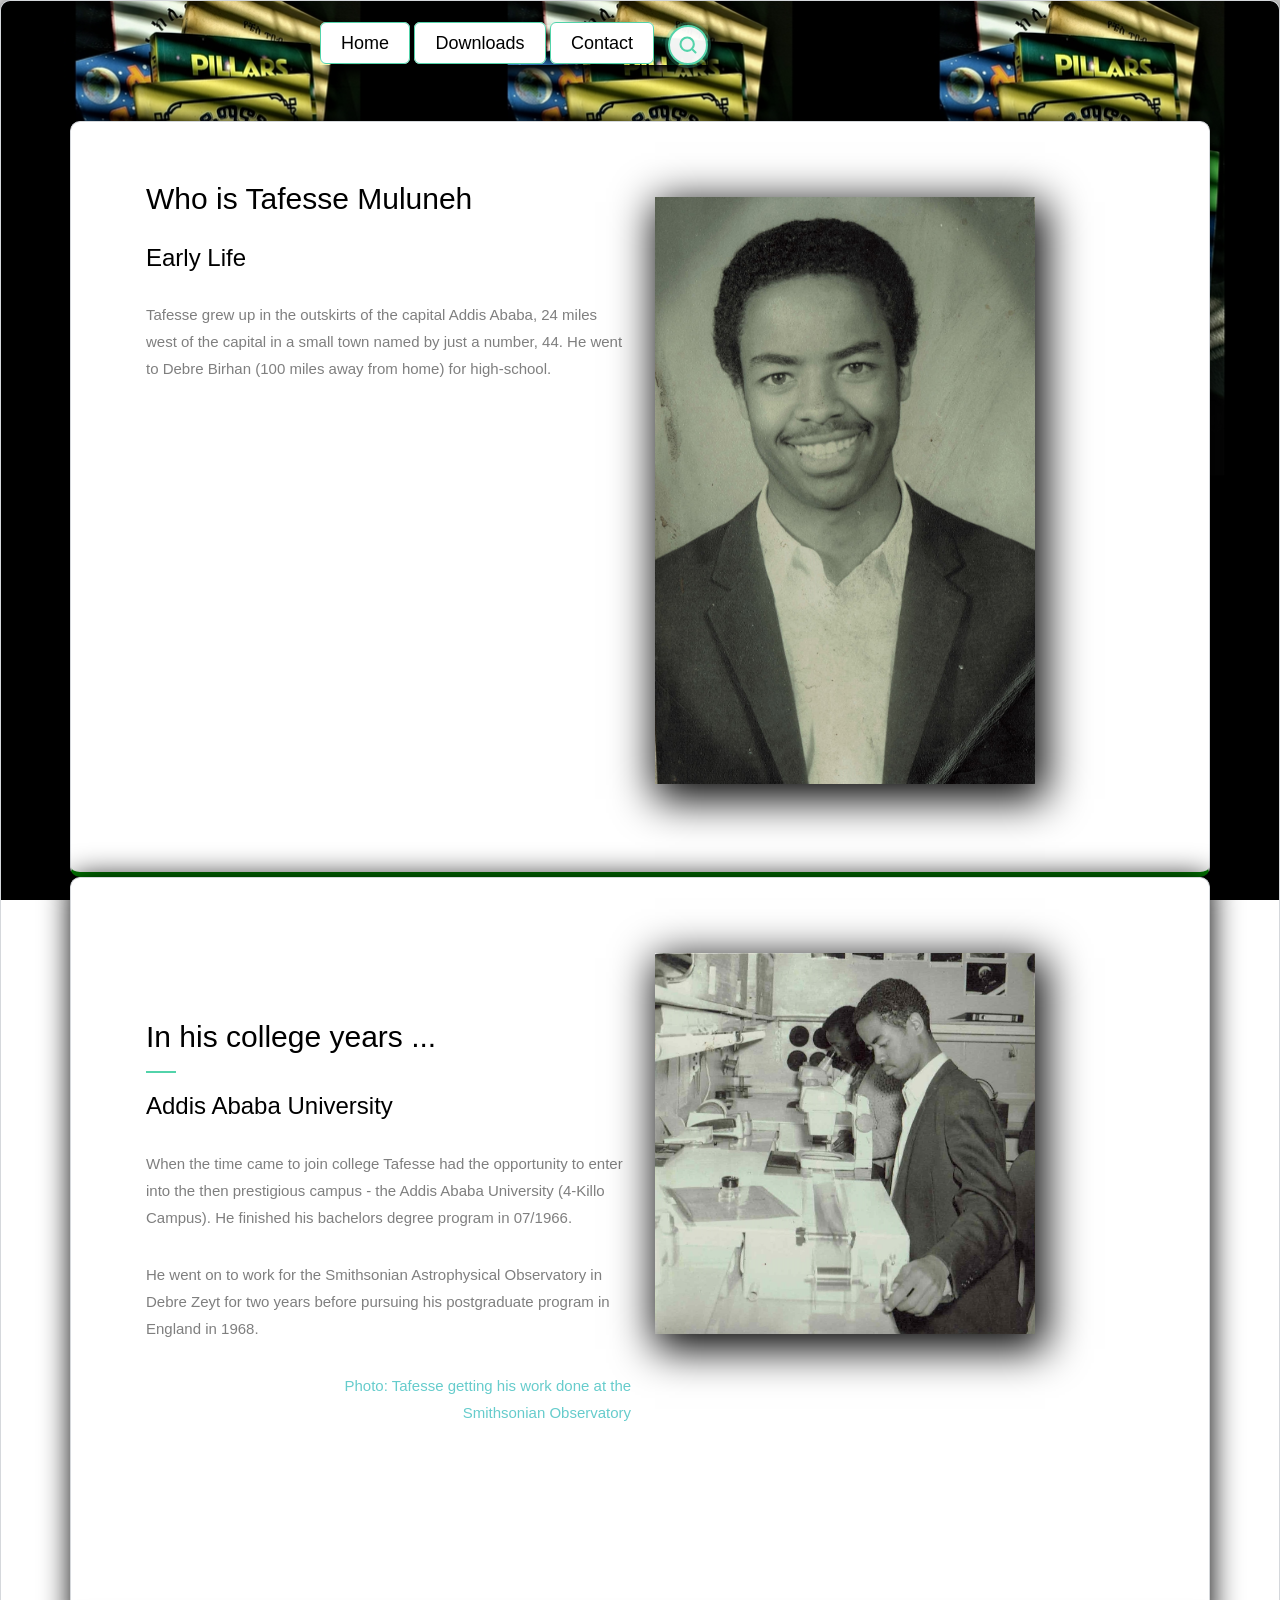
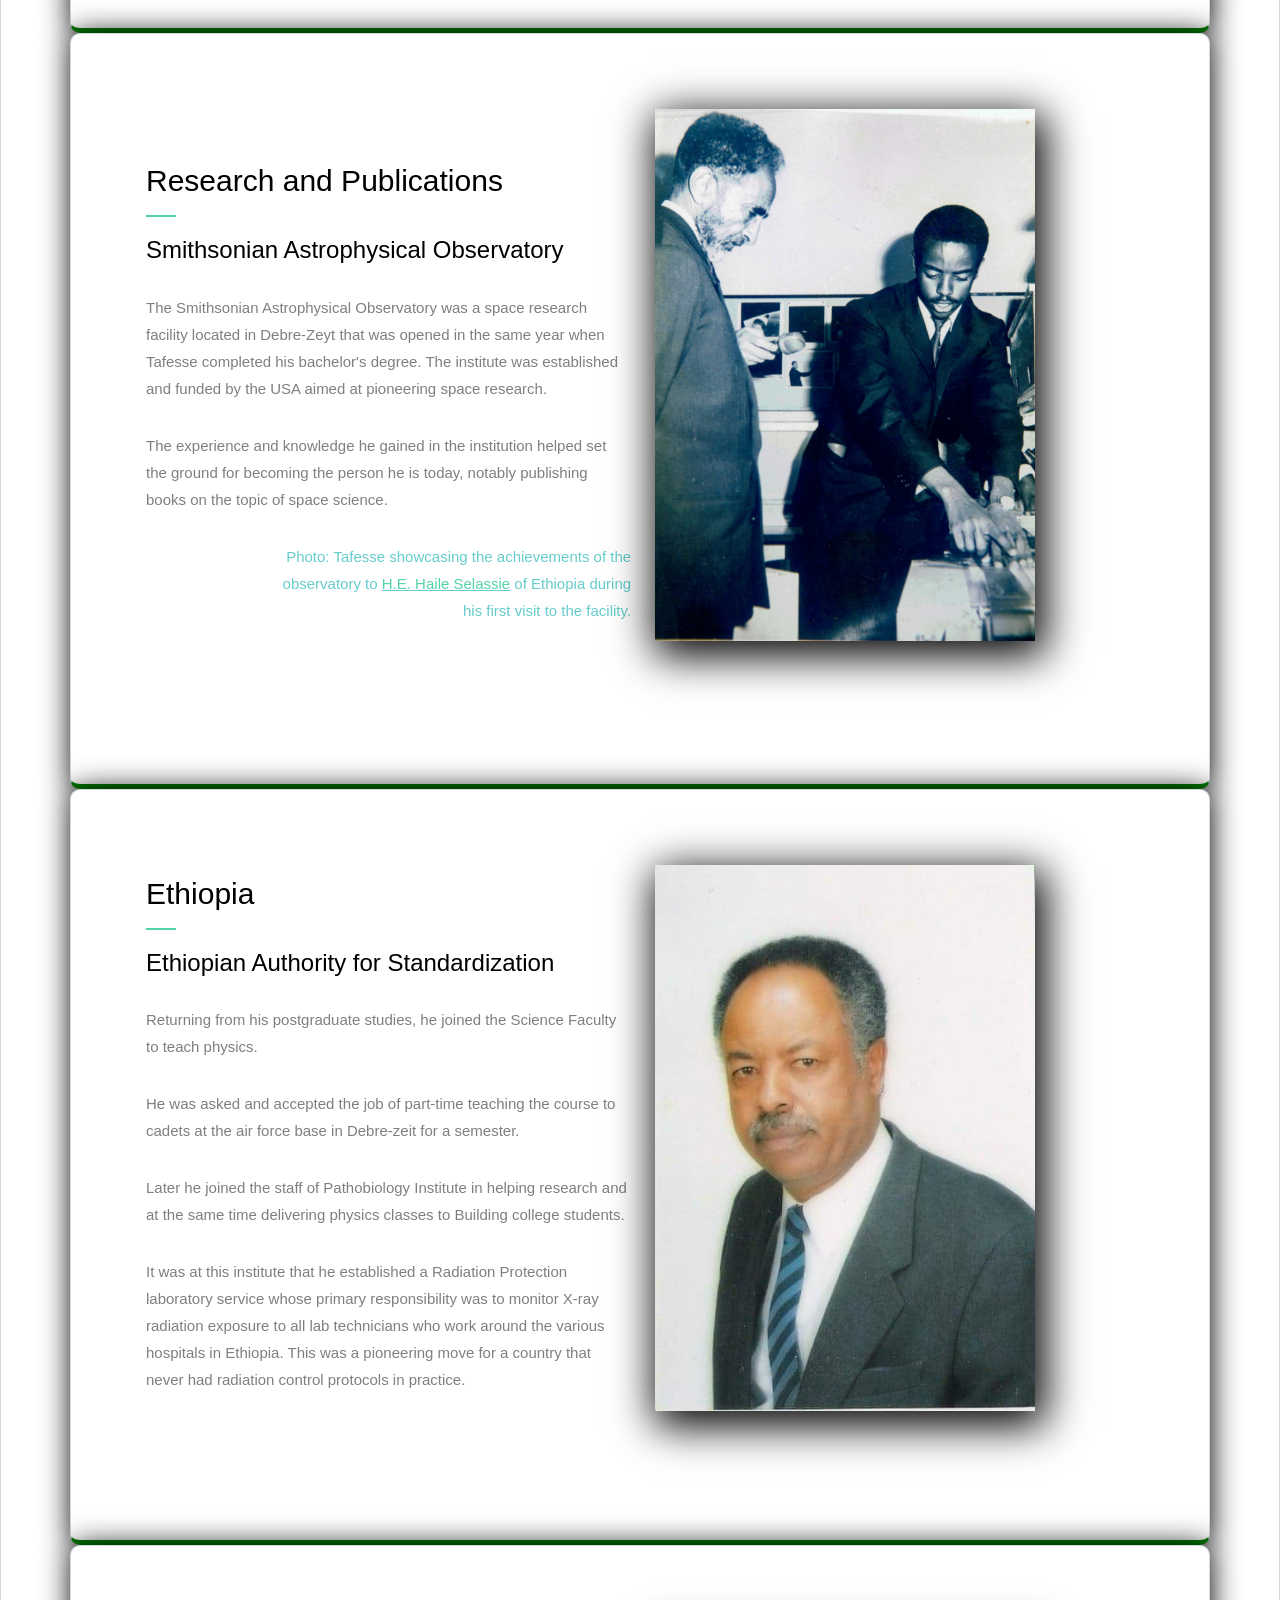
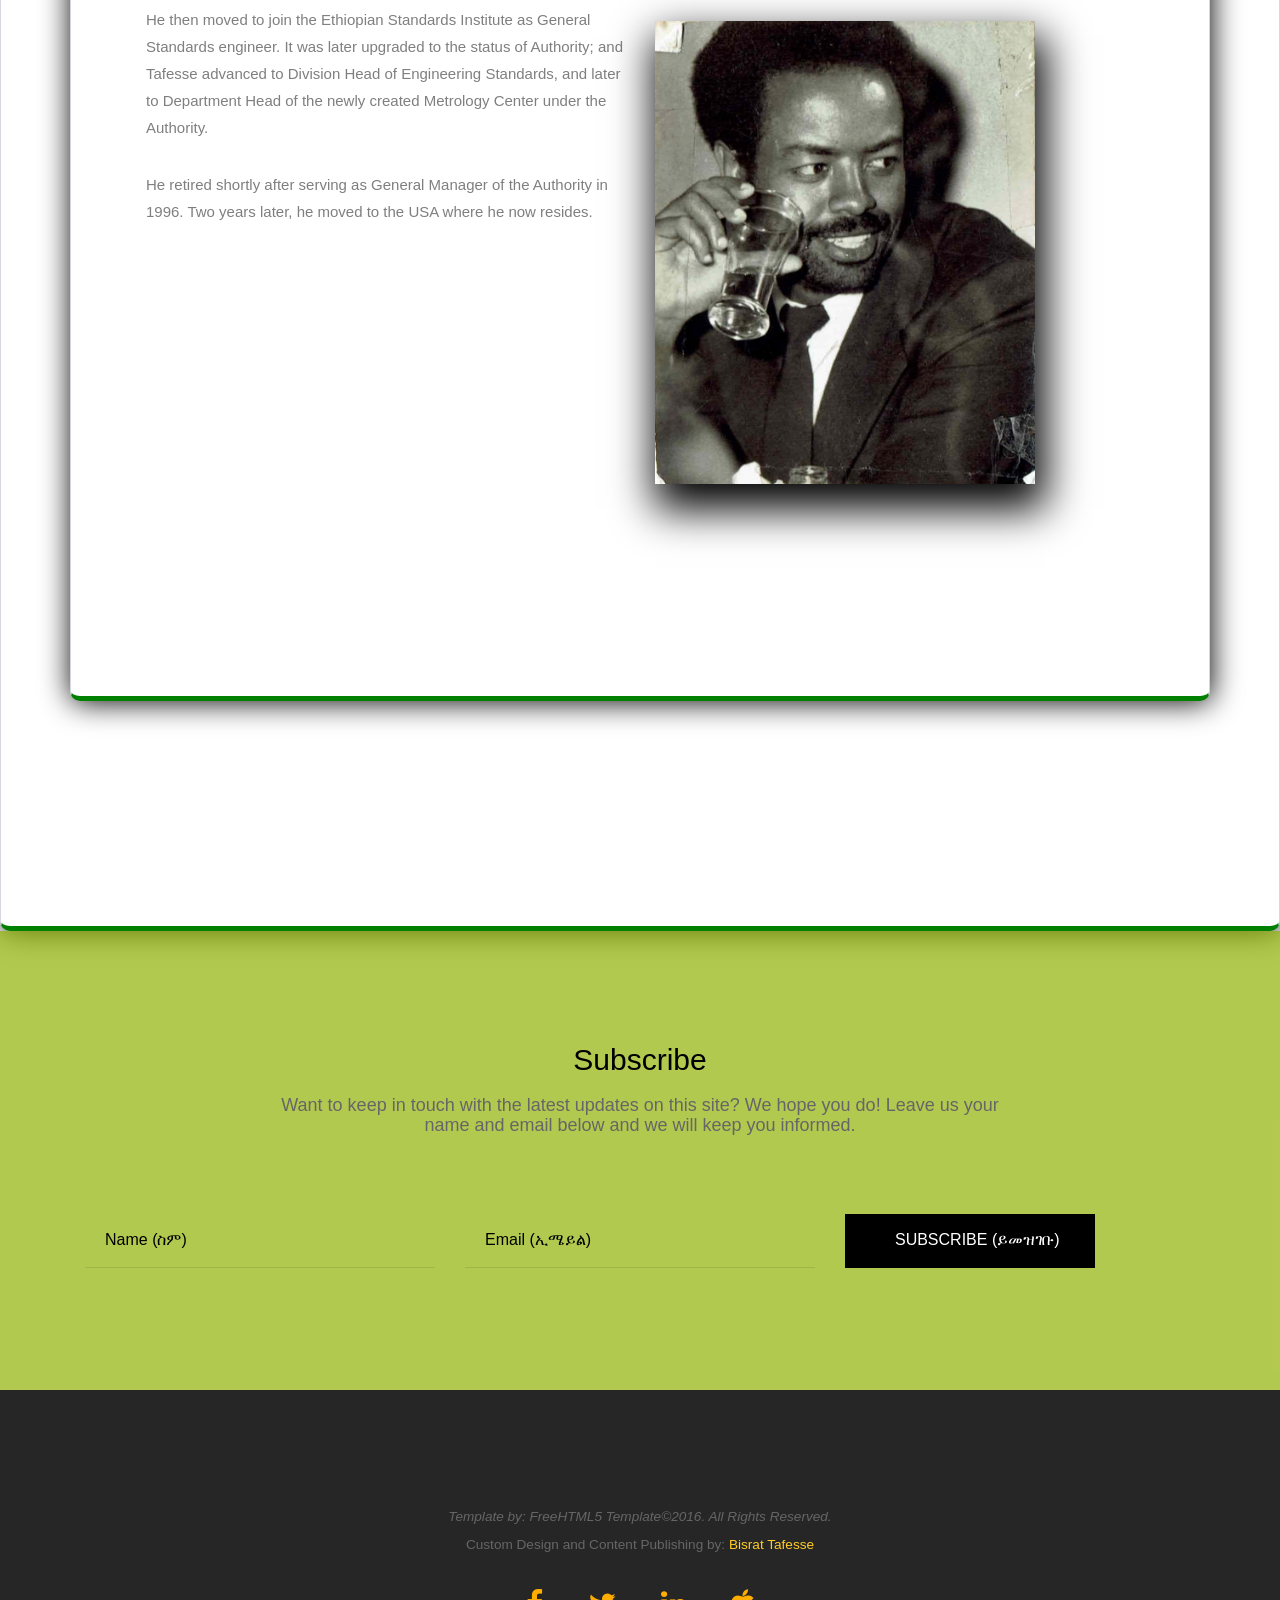
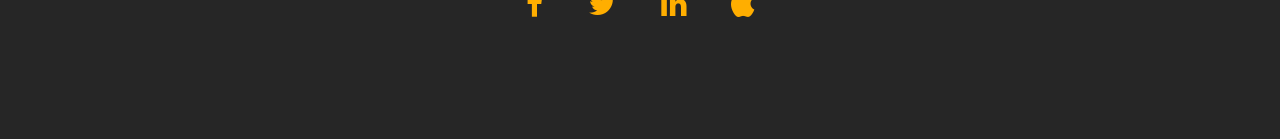
==== show/biography.html @ 041d5f34 "Add RAG advanced search infrastructure (Lambda + frontend) lambda/lambda_function.py: AWS Lambda han" ====
<!DOCTYPE html>
<html lang="en">

<head>
  <meta http-equiv="content-type" content="text/html; charset=utf-8">
  <meta http-equiv="X-UA-Compatible" content="IE=edge">
  <title>Biography: Tafesse Books</title>
  <meta name="viewport" content="width=device-width, initial-scale=1">
  <meta name="description" content="Biography of Tafesse Muluneh — Ethiopian author, astrophysicist, and educator whose books span science, religion, technology, and sports.">
  <meta name="keywords" content="Tafesse Muluneh, Ethiopian author, biography, astrophysics, Addis Ababa University, Smithsonian Observatory">
  <meta name="author" content="Bisrat Tafesse">
  <!-- Global site tag (gtag.js) - Google Analytics -->
  <script async="" src="https://www.googletagmanager.com/gtag/js?id=G-N1CTBQSC57"></script>
  <script>
    window.dataLayer = window.dataLayer || [];
    function gtag() { dataLayer.push(arguments); }
    gtag('js', new Date());

    gtag('config', 'G-N1CTBQSC57');
  </script>
  <!-- END Google Global site Analytics -->
  <link rel="shortcut icon" href="favicon.ico">
  <link href="https://fonts.googleapis.com/css?family=Bungee+Shade" rel="stylesheet">
  <!-- Animate.css -->
  <link rel="stylesheet" href="css/animate.css">
  <!-- Icomoon Icon Fonts-->
  <link rel="stylesheet" href="css/icomoon.css">
  <!-- Bootstrap  -->
  <link rel="stylesheet" href="css/bootstrap.css">
  <!-- Theme style  -->
  <link rel="stylesheet" href="css/style.css">
  <!-- Owl Carousel  -->
  <link rel="stylesheet" href="css/owl.carousel.min.css">
  <link rel="stylesheet" href="css/owl.theme.default.min.css">
  <script src="js/modernizr-2.6.2.min.js"></script>
  <script src="js/jquery.subscribe.js"></script>

</head>

<body>
  <div class="divMenu">
    <a href="index.html" class="btn-biography btn-primary btn-lg btn-hardbound" style="color: black;">Home</a>
    <a href="downloads.html" class="btn-biography btn-primary btn-lg btn-hardbound" style="color: black;">Downloads</a>
    <a href="contact.html" class="btn-biography btn-primary btn-lg btn-hardbound" style="color: black;">Contact</a>
    <button id="search-btn" title="Search books" aria-label="Search books"><svg xmlns="http://www.w3.org/2000/svg" viewBox="0 0 24 24"><circle cx="11" cy="11" r="8"/><line x1="21" y1="21" x2="16.65" y2="16.65"/></svg></button>
  </div>
  
  <div id="top"></div>
  <a href="#top"><img id="goToTop" src="images/Scroll_To_Top.png"/></a>

  <div id="main">
    <div class="bookSectionDiv"
      style="background-image: url(&quot;images/Taf_Books_Sun_Shine.jpg&quot;); background-attachment: fixed; background-repeat: repeat-x">

      <div class="container" style="margin-top: 8em; margin-bottom: 15em;">
        <div class="bookSectionDiv">
          <div class="row fh5co-feature fh5co-reverse" style="width: 100%;">
            <div class="col-md-6">
              <div class="fh5co-copy" style="width: 90%; margin-left: 5em;">
                <h2 style="text-align: left;">Who is Tafesse
                  Muluneh</h2>
                <h3 style="text-align: left;">Early Life</h3>
                <div style="text-align: left;"> Tafesse grew up in the
                  outskirts of the capital Addis Ababa, 24 miles west of the
                  capital in a small town named by just a number, 44. He went
                  to Debre Birhan (100 miles away from home) for high-school.</div>
              </div>
            </div>
            <div class="col-md-6">
              <div class="fh5co-img" style="text-align: center; padding: 1em;">
                <figure class="fh5co-figure animate-box">
                  <img class="img-2" src="images/Tafesse_Muluneh_Picture_01.jpg" alt="Tafesse Muluneh Profile Picture" style="box-shadow: 5px 10px 40px 5px black;">
                </figure>
              </div>
            </div>
          </div>
        </div>
        <div class="bookSectionDiv">
          <div class="row fh5co-feature fh5co-reverse" style="width: 100%;">
            <div class="col-md-6">
              <div class="fh5co-copy" style="width: 90%; margin-left: 5em;">
                <div class="fh5co-copy-inner">
                  <h2 style="text-align: left;">In his college years ...</h2>
                  <h3 style="text-align: left;">Addis Ababa
                    University</h3>
                  <p style="text-align: left;">When the
                    time came to join college Tafesse had the opportunity to
                    enter into the then prestigious campus - the Addis Ababa
                    University (4-Killo Campus). He finished his bachelors
                    degree program in 07/1966. </p>
                  <p style="text-align: left;">He went on
                    to work for the Smithsonian Astrophysical Observatory in
                    Debre Zeyt for two years before pursuing his
                    postgraduate program in England in 1968.</p>
                  <p style="text-align: right; width: 75%; float: right;">
                    <span style="color: #66cccc;">Photo: Tafesse getting his work done at the Smithsonian Observatory
                    </span>
                  </p>
                </div>
              </div>
            </div>
            <div class="col-md-6">
              <div class="fh5co-img" style="text-align: center; padding: 1em;">
                <figure class="fh5co-figure animate-box">
                  <img class="img-2" src="images/Tafesse_Muluneh_Picture_03.jpg" alt="Tafesse Muluneh Profile Picture" style="box-shadow: 5px 10px 40px 5px black;">
                </figure>
              </div>
            </div>
          </div>
        </div>
        <div class="bookSectionDiv">
          <div class="row fh5co-feature fh5co-reverse" style="width: 100%;">
            <div class="col-md-6">
              <div class="fh5co-copy" style="width: 90%; margin-left: 5em;">
                <div class="fh5co-copy-inner">
                  <h2 style="text-align: left;">Research and Publications</h2>
                  <h3 style="text-align: left;">Smithsonian Astrophysical Observatory</h3>
                  <p style="text-align: left;"> The Smithsonian Astrophysical Observatory was a space research
                    facility located in Debre-Zeyt that was opened in the same
                    year when Tafesse completed his bachelor's degree. The
                    institute was established and funded by the USA aimed at
                    pioneering space research.</p>
                  <p style="text-align: left;">The
                    experience and knowledge he gained in the institution
                    helped set the ground for becoming the person he is today,
                    notably publishing books on the topic of space science.</p>
                  <div style="text-align: right; width: 75%; float: right;">
                    <span style="color: #66cccc;">Photo: Tafesse showcasing the achievements of the observatory to
                      <u> <a href="https://en.wikipedia.org/wiki/Haile_Selassie" target="_blank">H.E. Haile
                          Selassie</a></u> of Ethiopia during his first visit to the facility.
                    </span>
                  </div>
                </div>
              </div>
            </div>
            <div class="col-md-6">
              <div class="fh5co-img" style="text-align: center; padding: 1em;">
                <figure class="fh5co-figure animate-box">
                  <img class="img-2" src="images/Tafesse_Muluneh_and_Haile_Selassie_Pic_01.jpg" alt="Tafesse Muluneh Profile Picture" style="box-shadow: 5px 10px 40px 5px black;">
                </figure>
              </div>
            </div>
          </div>
        </div>
        <div class="bookSectionDiv">
          <div class="row fh5co-feature fh5co-reverse" style="width: 100%;">
            <div class="col-md-6">
              <div class="fh5co-copy" style="width: 90%; margin-left: 5em;">
                <div class="fh5co-copy-inner">
                  <h2 style="text-align: left;">Ethiopia</h2>
                  <h3 style="text-align: left;">Ethiopian Authority for Standardization</h3>
                  <p style="text-align: left;">Returning from his postgraduate studies, he joined the Science Faculty to
                    teach physics.</p>
                  <p style="text-align: left;">He was asked and accepted the
                    job of part-time teaching the course to cadets at the air
                    force base in Debre-zeit for a semester.</p>
                  <p style="text-align: left;">Later he joined the staff of
                    Pathobiology Institute in helping research and at the same
                    time delivering physics classes to Building college
                    students. </p>
                  <p style="text-align: left;">It was at this institute that he established a Radiation
                    Protection laboratory service whose primary responsibility
                    was to monitor X-ray radiation exposure to all lab
                    technicians who work around the various hospitals in
                    Ethiopia. This was a pioneering move for a country that
                    never had radiation control protocols in practice.
                  </p>
                </div>
              </div>
            </div>
            <div class="col-md-6">
              <div class="fh5co-img" style="text-align: center; padding: 1em;">
                <figure class="fh5co-figure animate-box"> <img class="img-2" src="images/Tafesse_Muluneh_Profile_Picture_07.jpg"
                    alt="Tafesse Muluneh Profile Picture" style="box-shadow: 5px 10px 40px 5px black;"> </figure>
              </div>
            </div>
          </div>
        </div>
        <div class="bookSectionDiv">
          <div class="row fh5co-feature fh5co-reverse" style="width: 100%;">
            <div class="col-md-6">
              <div class="fh5co-copy" style="width: 90%; margin-left: 5em;">
                <p style="text-align: left;">
                  He then moved to join the Ethiopian Standards Institute as
                  General Standards engineer. It was later upgraded to the
                  status of Authority; and Tafesse advanced to Division Head of
                  Engineering Standards, and later to Department Head of the
                  newly created Metrology Center under the Authority.
                </p>
                <p style="text-align: left;">
                  He retired shortly after serving as General Manager of the
                  Authority in 1996. Two years later, he moved to the USA where he
                  now resides.
                </p>
              </div>
            </div>
            <div class="col-md-6">
              <div class="fh5co-img" style="text-align: center; padding: 1em;">
                <figure class="fh5co-figure animate-box"> <img class="img-2" src="images/Tafesse_Muluneh_Picture_02.jpg"
                    alt="Tafesse Muluneh Profile Picture" style="box-shadow: 5px 20px 40px 5px black;">
                </figure>
              </div>
            </div>
          </div>
        </div>
      </div>
    </div>
    <!-- SUBSCRIBE FORM -->
    <div id="get-subscribe">
      <div class="container">
        <div class="row text-center fh5co-heading">
          <div class="col-md-8 col-md-offset-2">
            <h2>Subscribe</h2>
            <h4 style="color: #666666;">Want to keep in touch with the latest updates on this site?
              We hope you do! Leave us your name and email below and we will
              keep you informed.</h4>
          </div>
        </div>
        <div class="get-subscribe">
          <form class="form-inline" id="subscribe-form">
            <div class="col-md-4 col-sm-4">
              <div class="form-group"> <label for="name" class="sr-only">Name</label>
                <input class="form-control" id="subscriber-name" name="name" placeholder="Name (ስም)" type="text">
              </div>
            </div>
            <div class="col-md-4 col-sm-4">
              <div class="form-group"> <label for="email" class="sr-only">Email</label>
                <input class="form-control" id="subscriber-email" name="email" placeholder="Email (ኢሜይል)" type="email">
              </div>
            </div>
            <div class="col-md-4 col-sm-4">
              <button type="submit" class="btn btn-default btn-block" onClick="submitToSubscriptionAPI(event)"
                style="width: 250px;">Subscribe (ይመዝገቡ)</button>
            </div>
          </form>
        </div>
      </div>
    </div>

    <footer id="footer">
      <div class="container">
        <div class="col-md-12 text-center">
          <p class="copyright"> <small><i>Template by: FreeHTML5
                Template©2016. All Rights Reserved.</i></small><i> </i><em>
              <small>Custom Design and Content Publishing by: <a href="https://www.linkedin.com/in/bisrat"
                  target="_blank">Bisrat Tafesse</a> </small> </em> </p>
          <ul class="fh5co-social">
            <li><a href="#"><i class="icon-facebook"></i></a><br>
            </li>
            <li><a href="https://instagram.com/tafessemuluneh?igshid=vjofdylpskf0"><i class="icon-twitter"></i></a><br>
            </li>
            <li><a href="#"><i class="icon-linkedin"></i></a><br>
            </li>
            <li><a href="#"><i class="icon-apple"></i></a><br>
            </li>
          </ul>
        </div>
      </div>
    </footer>

  </div>
  <!-- jQuery -->
  <script src="js/jquery.min.js"></script>
  <!-- jQuery Easing -->
  <script src="js/jquery.easing.1.3.js"></script>
  <!-- Bootstrap -->
  <script src="js/bootstrap.min.js"></script>
  <!-- Waypoints -->
  <script src="js/jquery.waypoints.min.js"></script>
  <!-- Carousel -->
  <script src="js/owl.carousel.min.js"></script>
  <!-- MAIN JS -->
  <script src="js/main.js"></script>

  <!-- handle Scroll To Top of Page -->
  <script>
    var pageTop = document.getElementById("goToTop");
    window.onscroll = function showHideScrollButtonFunction() {
      if (document.documentElement.scrollTop >= 400 || window.scrollTop >= 400)
        pageTop.style.display = "block";
      else
        pageTop.style.display = "none";
    }
  </script>

  <!-- Search modal -->
  <div id="search-modal" role="dialog" aria-modal="true" aria-label="Search books">
    <div class="search-card">
      <div class="search-header">
        <span>Search Books</span>
        <button id="search-close" aria-label="Close">&times;</button>
      </div>
      <input type="text" id="search-input" placeholder="e.g. chess, religion, nuclear, space ..." autocomplete="off">
      <div id="search-results"></div>
      <div class="adv-divider">
        <button id="adv-toggle-btn">&#9889; Advanced Search (AI-powered)</button>
      </div>
      <div id="adv-search-section">
        <p class="adv-hint">Ask a question in natural language — Claude will search the book content and answer.</p>
        <div class="adv-input-row">
          <input type="text" id="adv-input" placeholder="e.g. What does Tafesse say about nuclear energy?">
          <button id="adv-submit-btn">Ask</button>
        </div>
        <div id="adv-result"></div>
      </div>
    </div>
  </div>
  <script src="js/search-data.js"></script>
  <script src="js/search.js"></script>
  <script src="js/advanced-search.js"></script>
</body>

</html>
---- show/css/icomoon.css ----
@font-face {
    font-family: 'icomoon';
    src:    url('fonts/icomoon.eot?195opb');
    src:    url('fonts/icomoon.eot?195opb#iefix') format('embedded-opentype'),
        url('fonts/icomoon.ttf?195opb') format('truetype'),
        url('fonts/icomoon.woff?195opb') format('woff'),
        url('fonts/icomoon.svg?195opb#icomoon') format('svg');
    font-weight: normal;
    font-style: normal;
}

[class^="icon-"], [class*=" icon-"] {
    /* use !important to prevent issues with browser extensions that change fonts */
    font-family: 'icomoon' !important;
    speak: none;
    font-style: normal;
    font-weight: normal;
    font-variant: normal;
    text-transform: none;
    line-height: 1;

    /* Better Font Rendering =========== */
    -webkit-font-smoothing: antialiased;
    -moz-osx-font-smoothing: grayscale;
}

.icon-glass:before {
    content: "\f000";
}
.icon-music:before {
    content: "\f001";
}
.icon-search:before {
    content: "\f002";
}
.icon-envelope-o:before {
    content: "\f003";
}
.icon-heart:before {
    content: "\f004";
}
.icon-star:before {
    content: "\f005";
}
.icon-star-o:before {
    content: "\f006";
}
.icon-user:before {
    content: "\f007";
}
.icon-film:before {
    content: "\f008";
}
.icon-th-large:before {
    content: "\f009";
}
.icon-th:before {
    content: "\f00a";
}
.icon-th-list:before {
    content: "\f00b";
}
.icon-check:before {
    content: "\f00c";
}
.icon-close:before {
    content: "\f00d";
}
.icon-remove:before {
    content: "\f00d";
}
.icon-times:before {
    content: "\f00d";
}
.icon-search-plus:before {
    content: "\f00e";
}
.icon-search-minus:before {
    content: "\f010";
}
.icon-power-off:before {
    content: "\f011";
}
.icon-signal:before {
    content: "\f012";
}
.icon-cog:before {
    content: "\f013";
}
.icon-gear:before {
    content: "\f013";
}
.icon-trash-o:before {
    content: "\f014";
}
.icon-home:before {
    content: "\f015";
}
.icon-file-o:before {
    content: "\f016";
}
.icon-clock-o:before {
    content: "\f017";
}
.icon-road:before {
    content: "\f018";
}
.icon-download:before {
    content: "\f019";
}
.icon-arrow-circle-o-down:before {
    content: "\f01a";
}
.icon-arrow-circle-o-up:before {
    content: "\f01b";
}
.icon-inbox:before {
    content: "\f01c";
}
.icon-play-circle-o:before {
    content: "\f01d";
}
.icon-repeat:before {
    content: "\f01e";
}
.icon-rotate-right:before {
    content: "\f01e";
}
.icon-refresh:before {
    content: "\f021";
}
.icon-list-alt:before {
    content: "\f022";
}
.icon-lock:before {
    content: "\f023";
}
.icon-flag:before {
    content: "\f024";
}
.icon-headphones:before {
    content: "\f025";
}
.icon-volume-off:before {
    content: "\f026";
}
.icon-volume-down:before {
    content: "\f027";
}
.icon-volume-up:before {
    content: "\f028";
}
.icon-qrcode:before {
    content: "\f029";
}
.icon-barcode:before {
    content: "\f02a";
}
.icon-tag:before {
    content: "\f02b";
}
.icon-tags:before {
    content: "\f02c";
}
.icon-book:before {
    content: "\f02d";
}
.icon-bookmark:before {
    content: "\f02e";
}
.icon-print:before {
    content: "\f02f";
}
.icon-camera:before {
    content: "\f030";
}
.icon-font:before {
    content: "\f031";
}
.icon-bold:before {
    content: "\f032";
}
.icon-italic:before {
    content: "\f033";
}
.icon-text-height:before {
    content: "\f034";
}
.icon-text-width:before {
    content: "\f035";
}
.icon-align-left:before {
    content: "\f036";
}
.icon-align-center:before {
    content: "\f037";
}
.icon-align-right:before {
    content: "\f038";
}
.icon-align-justify:before {
    content: "\f039";
}
.icon-list:before {
    content: "\f03a";
}
.icon-dedent:before {
    content: "\f03b";
}
.icon-outdent:before {
    content: "\f03b";
}
.icon-indent:before {
    content: "\f03c";
}
.icon-video-camera:before {
    content: "\f03d";
}
.icon-image:before {
    content: "\f03e";
}
.icon-photo:before {
    content: "\f03e";
}
.icon-picture-o:before {
    content: "\f03e";
}
.icon-pencil:before {
    content: "\f040";
}
.icon-map-marker:before {
    content: "\f041";
}
.icon-adjust:before {
    content: "\f042";
}
.icon-tint:before {
    content: "\f043";
}
.icon-edit:before {
    content: "\f044";
}
.icon-pencil-square-o:before {
    content: "\f044";
}
.icon-share-square-o:before {
    content: "\f045";
}
.icon-check-square-o:before {
    content: "\f046";
}
.icon-arrows:before {
    content: "\f047";
}
.icon-step-backward:before {
    content: "\f048";
}
.icon-fast-backward:before {
    content: "\f049";
}
.icon-backward:before {
    content: "\f04a";
}
.icon-play:before {
    content: "\f04b";
}
.icon-pause:before {
    content: "\f04c";
}
.icon-stop:before {
    content: "\f04d";
}
.icon-forward:before {
    content: "\f04e";
}
.icon-fast-forward:before {
    content: "\f050";
}
.icon-step-forward:before {
    content: "\f051";
}
.icon-eject:before {
    content: "\f052";
}
.icon-chevron-left:before {
    content: "\f053";
}
.icon-chevron-right:before {
    content: "\f054";
}
.icon-plus-circle:before {
    content: "\f055";
}
.icon-minus-circle:before {
    content: "\f056";
}
.icon-times-circle:before {
    content: "\f057";
}
.icon-check-circle:before {
    content: "\f058";
}
.icon-question-circle:before {
    content: "\f059";
}
.icon-info-circle:before {
    content: "\f05a";
}
.icon-crosshairs:before {
    content: "\f05b";
}
.icon-times-circle-o:before {
    content: "\f05c";
}
.icon-check-circle-o:before {
    content: "\f05d";
}
.icon-ban:before {
    content: "\f05e";
}
.icon-arrow-left:before {
    content: "\f060";
}
.icon-arrow-right:before {
    content: "\f061";
}
.icon-arrow-up:before {
    content: "\f062";
}
.icon-arrow-down:before {
    content: "\f063";
}
.icon-mail-forward:before {
    content: "\f064";
}
.icon-share:before {
    content: "\f064";
}
.icon-expand:before {
    content: "\f065";
}
.icon-compress:before {
    content: "\f066";
}
.icon-plus:before {
    content: "\f067";
}
.icon-minus:before {
    content: "\f068";
}
.icon-asterisk:before {
    content: "\f069";
}
.icon-exclamation-circle:before {
    content: "\f06a";
}
.icon-gift:before {
    content: "\f06b";
}
.icon-leaf:before {
    content: "\f06c";
}
.icon-fire:before {
    content: "\f06d";
}
.icon-eye:before {
    content: "\f06e";
}
.icon-eye-slash:before {
    content: "\f070";
}
.icon-exclamation-triangle:before {
    content: "\f071";
}
.icon-warning:before {
    content: "\f071";
}
.icon-plane:before {
    content: "\f072";
}
.icon-calendar:before {
    content: "\f073";
}
.icon-random:before {
    content: "\f074";
}
.icon-comment:before {
    content: "\f075";
}
.icon-magnet:before {
    content: "\f076";
}
.icon-chevron-up:before {
    content: "\f077";
}
.icon-chevron-down:before {
    content: "\f078";
}
.icon-retweet:before {
    content: "\f079";
}
.icon-shopping-cart:before {
    content: "\f07a";
}
.icon-folder:before {
    content: "\f07b";
}
.icon-folder-open:before {
    content: "\f07c";
}
.icon-arrows-v:before {
    content: "\f07d";
}
.icon-arrows-h:before {
    content: "\f07e";
}
.icon-bar-chart:before {
    content: "\f080";
}
.icon-bar-chart-o:before {
    content: "\f080";
}
.icon-twitter-square:before {
    content: "\f081";
}
.icon-facebook-square:before {
    content: "\f082";
}
.icon-camera-retro:before {
    content: "\f083";
}
.icon-key:before {
    content: "\f084";
}
.icon-cogs:before {
    content: "\f085";
}
.icon-gears:before {
    content: "\f085";
}
.icon-comments:before {
    content: "\f086";
}
.icon-thumbs-o-up:before {
    content: "\f087";
}
.icon-thumbs-o-down:before {
    content: "\f088";
}
.icon-star-half:before {
    content: "\f089";
}
.icon-heart-o:before {
    content: "\f08a";
}
.icon-sign-out:before {
    content: "\f08b";
}
.icon-linkedin-square:before {
    content: "\f08c";
}
.icon-thumb-tack:before {
    content: "\f08d";
}
.icon-external-link:before {
    content: "\f08e";
}
.icon-sign-in:before {
    content: "\f090";
}
.icon-trophy:before {
    content: "\f091";
}
.icon-github-square:before {
    content: "\f092";
}
.icon-upload:before {
    content: "\f093";
}
.icon-lemon-o:before {
    content: "\f094";
}
.icon-phone:before {
    content: "\f095";
}
.icon-square-o:before {
    content: "\f096";
}
.icon-bookmark-o:before {
    content: "\f097";
}
.icon-phone-square:before {
    content: "\f098";
}
.icon-twitter:before {
    content: "\f099";
}
.icon-facebook:before {
    content: "\f09a";
}
.icon-facebook-f:before {
    content: "\f09a";
}
.icon-github:before {
    content: "\f09b";
}
.icon-unlock:before {
    content: "\f09c";
}
.icon-credit-card:before {
    content: "\f09d";
}
.icon-feed:before {
    content: "\f09e";
}
.icon-rss:before {
    content: "\f09e";
}
.icon-hdd-o:before {
    content: "\f0a0";
}
.icon-bullhorn:before {
    content: "\f0a1";
}
.icon-bell-o:before {
    content: "\f0a2";
}
.icon-certificate:before {
    content: "\f0a3";
}
.icon-hand-o-right:before {
    content: "\f0a4";
}
.icon-hand-o-left:before {
    content: "\f0a5";
}
.icon-hand-o-up:before {
    content: "\f0a6";
}
.icon-hand-o-down:before {
    content: "\f0a7";
}
.icon-arrow-circle-left:before {
    content: "\f0a8";
}
.icon-arrow-circle-right:before {
    content: "\f0a9";
}
.icon-arrow-circle-up:before {
    content: "\f0aa";
}
.icon-arrow-circle-down:before {
    content: "\f0ab";
}
.icon-globe:before {
    content: "\f0ac";
}
.icon-wrench:before {
    content: "\f0ad";
}
.icon-tasks:before {
    content: "\f0ae";
}
.icon-filter:before {
    content: "\f0b0";
}
.icon-briefcase:before {
    content: "\f0b1";
}
.icon-arrows-alt:before {
    content: "\f0b2";
}
.icon-group:before {
    content: "\f0c0";
}
.icon-users:before {
    content: "\f0c0";
}
.icon-chain:before {
    content: "\f0c1";
}
.icon-link:before {
    content: "\f0c1";
}
.icon-cloud:before {
    content: "\f0c2";
}
.icon-flask:before {
    content: "\f0c3";
}
.icon-cut:before {
    content: "\f0c4";
}
.icon-scissors:before {
    content: "\f0c4";
}
.icon-copy:before {
    content: "\f0c5";
}
.icon-files-o:before {
    content: "\f0c5";
}
.icon-paperclip:before {
    content: "\f0c6";
}
.icon-floppy-o:before {
    content: "\f0c7";
}
.icon-save:before {
    content: "\f0c7";
}
.icon-square:before {
    content: "\f0c8";
}
.icon-bars:before {
    content: "\f0c9";
}
.icon-navicon:before {
    content: "\f0c9";
}
.icon-reorder:before {
    content: "\f0c9";
}
.icon-list-ul:before {
    content: "\f0ca";
}
.icon-list-ol:before {
    content: "\f0cb";
}
.icon-strikethrough:before {
    content: "\f0cc";
}
.icon-underline:before {
    content: "\f0cd";
}
.icon-table:before {
    content: "\f0ce";
}
.icon-magic:before {
    content: "\f0d0";
}
.icon-truck:before {
    content: "\f0d1";
}
.icon-pinterest:before {
    content: "\f0d2";
}
.icon-pinterest-square:before {
    content: "\f0d3";
}
.icon-google-plus-square:before {
    content: "\f0d4";
}
.icon-google-plus:before {
    content: "\f0d5";
}
.icon-money:before {
    content: "\f0d6";
}
.icon-caret-down:before {
    content: "\f0d7";
}
.icon-caret-up:before {
    content: "\f0d8";
}
.icon-caret-left:before {
    content: "\f0d9";
}
.icon-caret-right:before {
    content: "\f0da";
}
.icon-columns:before {
    content: "\f0db";
}
.icon-sort:before {
    content: "\f0dc";
}
.icon-unsorted:before {
    content: "\f0dc";
}
.icon-sort-desc:before {
    content: "\f0dd";
}
.icon-sort-down:before {
    content: "\f0dd";
}
.icon-sort-asc:before {
    content: "\f0de";
}
.icon-sort-up:before {
    content: "\f0de";
}
.icon-envelope:before {
    content: "\f0e0";
}
.icon-linkedin:before {
    content: "\f0e1";
}
.icon-rotate-left:before {
    content: "\f0e2";
}
.icon-undo:before {
    content: "\f0e2";
}
.icon-gavel:before {
    content: "\f0e3";
}
.icon-legal:before {
    content: "\f0e3";
}
.icon-dashboard:before {
    content: "\f0e4";
}
.icon-tachometer:before {
    content: "\f0e4";
}
.icon-comment-o:before {
    content: "\f0e5";
}
.icon-comments-o:before {
    content: "\f0e6";
}
.icon-bolt:before {
    content: "\f0e7";
}
.icon-flash:before {
    content: "\f0e7";
}
.icon-sitemap:before {
    content: "\f0e8";
}
.icon-umbrella:before {
    content: "\f0e9";
}
.icon-clipboard:before {
    content: "\f0ea";
}
.icon-paste:before {
    content: "\f0ea";
}
.icon-lightbulb-o:before {
    content: "\f0eb";
}
.icon-exchange:before {
    content: "\f0ec";
}
.icon-cloud-download:before {
    content: "\f0ed";
}
.icon-cloud-upload:before {
    content: "\f0ee";
}
.icon-user-md:before {
    content: "\f0f0";
}
.icon-stethoscope:before {
    content: "\f0f1";
}
.icon-suitcase:before {
    content: "\f0f2";
}
.icon-bell:before {
    content: "\f0f3";
}
.icon-coffee:before {
    content: "\f0f4";
}
.icon-cutlery:before {
    content: "\f0f5";
}
.icon-file-text-o:before {
    content: "\f0f6";
}
.icon-building-o:before {
    content: "\f0f7";
}
.icon-hospital-o:before {
    content: "\f0f8";
}
.icon-ambulance:before {
    content: "\f0f9";
}
.icon-medkit:before {
    content: "\f0fa";
}
.icon-fighter-jet:before {
    content: "\f0fb";
}
.icon-beer:before {
    content: "\f0fc";
}
.icon-h-square:before {
    content: "\f0fd";
}
.icon-plus-square:before {
    content: "\f0fe";
}
.icon-angle-double-left:before {
    content: "\f100";
}
.icon-angle-double-right:before {
    content: "\f101";
}
.icon-angle-double-up:before {
    content: "\f102";
}
.icon-angle-double-down:before {
    content: "\f103";
}
.icon-angle-left:before {
    content: "\f104";
}
.icon-angle-right:before {
    content: "\f105";
}
.icon-angle-up:before {
    content: "\f106";
}
.icon-angle-down:before {
    content: "\f107";
}
.icon-desktop:before {
    content: "\f108";
}
.icon-laptop:before {
    content: "\f109";
}
.icon-tablet:before {
    content: "\f10a";
}
.icon-mobile:before {
    content: "\f10b";
}
.icon-mobile-phone:before {
    content: "\f10b";
}
.icon-circle-o:before {
    content: "\f10c";
}
.icon-quote-left:before {
    content: "\f10d";
}
.icon-quote-right:before {
    content: "\f10e";
}
.icon-spinner:before {
    content: "\f110";
}
.icon-circle:before {
    content: "\f111";
}
.icon-mail-reply:before {
    content: "\f112";
}
.icon-reply:before {
    content: "\f112";
}
.icon-github-alt:before {
    content: "\f113";
}
.icon-folder-o:before {
    content: "\f114";
}
.icon-folder-open-o:before {
    content: "\f115";
}
.icon-smile-o:before {
    content: "\f118";
}
.icon-frown-o:before {
    content: "\f119";
}
.icon-meh-o:before {
    content: "\f11a";
}
.icon-gamepad:before {
    content: "\f11b";
}
.icon-keyboard-o:before {
    content: "\f11c";
}
.icon-flag-o:before {
    content: "\f11d";
}
.icon-flag-checkered:before {
    content: "\f11e";
}
.icon-terminal:before {
    content: "\f120";
}
.icon-code:before {
    content: "\f121";
}
.icon-mail-reply-all:before {
    content: "\f122";
}
.icon-reply-all:before {
    content: "\f122";
}
.icon-star-half-empty:before {
    content: "\f123";
}
.icon-star-half-full:before {
    content: "\f123";
}
.icon-star-half-o:before {
    content: "\f123";
}
.icon-location-arrow:before {
    content: "\f124";
}
.icon-crop:before {
    content: "\f125";
}
.icon-code-fork:before {
    content: "\f126";
}
.icon-chain-broken:before {
    content: "\f127";
}
.icon-unlink:before {
    content: "\f127";
}
.icon-question:before {
    content: "\f128";
}
.icon-info:before {
    content: "\f129";
}
.icon-exclamation:before {
    content: "\f12a";
}
.icon-superscript:before {
    content: "\f12b";
}
.icon-subscript:before {
    content: "\f12c";
}
.icon-eraser:before {
    content: "\f12d";
}
.icon-puzzle-piece:before {
    content: "\f12e";
}
.icon-microphone:before {
    content: "\f130";
}
.icon-microphone-slash:before {
    content: "\f131";
}
.icon-shield:before {
    content: "\f132";
}
.icon-calendar-o:before {
    content: "\f133";
}
.icon-fire-extinguisher:before {
    content: "\f134";
}
.icon-rocket:before {
    content: "\f135";
}
.icon-maxcdn:before {
    content: "\f136";
}
.icon-chevron-circle-left:before {
    content: "\f137";
}
.icon-chevron-circle-right:before {
    content: "\f138";
}
.icon-chevron-circle-up:before {
    content: "\f139";
}
.icon-chevron-circle-down:before {
    content: "\f13a";
}
.icon-html5:before {
    content: "\f13b";
}
.icon-css3:before {
    content: "\f13c";
}
.icon-anchor:before {
    content: "\f13d";
}
.icon-unlock-alt:before {
    content: "\f13e";
}
.icon-bullseye:before {
    content: "\f140";
}
.icon-ellipsis-h:before {
    content: "\f141";
}
.icon-ellipsis-v:before {
    content: "\f142";
}
.icon-rss-square:before {
    content: "\f143";
}
.icon-play-circle:before {
    content: "\f144";
}
.icon-ticket:before {
    content: "\f145";
}
.icon-minus-square:before {
    content: "\f146";
}
.icon-minus-square-o:before {
    content: "\f147";
}
.icon-level-up:before {
    content: "\f148";
}
.icon-level-down:before {
    content: "\f149";
}
.icon-check-square:before {
    content: "\f14a";
}
.icon-pencil-square:before {
    content: "\f14b";
}
.icon-external-link-square:before {
    content: "\f14c";
}
.icon-share-square:before {
    content: "\f14d";
}
.icon-compass:before {
    content: "\f14e";
}
.icon-caret-square-o-down:before {
    content: "\f150";
}
.icon-toggle-down:before {
    content: "\f150";
}
.icon-caret-square-o-up:before {
    content: "\f151";
}
.icon-toggle-up:before {
    content: "\f151";
}
.icon-caret-square-o-right:before {
    content: "\f152";
}
.icon-toggle-right:before {
    content: "\f152";
}
.icon-eur:before {
    content: "\f153";
}
.icon-euro:before {
    content: "\f153";
}
.icon-gbp:before {
    content: "\f154";
}
.icon-dollar:before {
    content: "\f155";
}
.icon-usd:before {
    content: "\f155";
}
.icon-inr:before {
    content: "\f156";
}
.icon-rupee:before {
    content: "\f156";
}
.icon-cny:before {
    content: "\f157";
}
.icon-jpy:before {
    content: "\f157";
}
.icon-rmb:before {
    content: "\f157";
}
.icon-yen:before {
    content: "\f157";
}
.icon-rouble:before {
    content: "\f158";
}
.icon-rub:before {
    content: "\f158";
}
.icon-ruble:before {
    content: "\f158";
}
.icon-krw:before {
    content: "\f159";
}
.icon-won:before {
    content: "\f159";
}
.icon-bitcoin:before {
    content: "\f15a";
}
.icon-btc:before {
    content: "\f15a";
}
.icon-file:before {
    content: "\f15b";
}
.icon-file-text:before {
    content: "\f15c";
}
.icon-sort-alpha-asc:before {
    content: "\f15d";
}
.icon-sort-alpha-desc:before {
    content: "\f15e";
}
.icon-sort-amount-asc:before {
    content: "\f160";
}
.icon-sort-amount-desc:before {
    content: "\f161";
}
.icon-sort-numeric-asc:before {
    content: "\f162";
}
.icon-sort-numeric-desc:before {
    content: "\f163";
}
.icon-thumbs-up:before {
    content: "\f164";
}
.icon-thumbs-down:before {
    content: "\f165";
}
.icon-youtube-square:before {
    content: "\f166";
}
.icon-youtube:before {
    content: "\f167";
}
.icon-xing:before {
    content: "\f168";
}
.icon-xing-square:before {
    content: "\f169";
}
.icon-youtube-play:before {
    content: "\f16a";
}
.icon-dropbox:before {
    content: "\f16b";
}
.icon-stack-overflow:before {
    content: "\f16c";
}
.icon-instagram:before {
    content: "\f16d";
}
.icon-flickr:before {
    content: "\f16e";
}
.icon-adn:before {
    content: "\f170";
}
.icon-bitbucket:before {
    content: "\f171";
}
.icon-bitbucket-square:before {
    content: "\f172";
}
.icon-tumblr:before {
    content: "\f173";
}
.icon-tumblr-square:before {
    content: "\f174";
}
.icon-long-arrow-down:before {
    content: "\f175";
}
.icon-long-arrow-up:before {
    content: "\f176";
}
.icon-long-arrow-left:before {
    content: "\f177";
}
.icon-long-arrow-right:before {
    content: "\f178";
}
.icon-apple:before {
    content: "\f179";
}
.icon-windows:before {
    content: "\f17a";
}
.icon-android:before {
    content: "\f17b";
}
.icon-linux:before {
    content: "\f17c";
}
.icon-dribbble:before {
    content: "\f17d";
}
.icon-skype:before {
    content: "\f17e";
}
.icon-foursquare:before {
    content: "\f180";
}
.icon-trello:before {
    content: "\f181";
}
.icon-female:before {
    content: "\f182";
}
.icon-male:before {
    content: "\f183";
}
.icon-gittip:before {
    content: "\f184";
}
.icon-gratipay:before {
    content: "\f184";
}
.icon-sun-o:before {
    content: "\f185";
}
.icon-moon-o:before {
    content: "\f186";
}
.icon-archive:before {
    content: "\f187";
}
.icon-bug:before {
    content: "\f188";
}
.icon-vk:before {
    content: "\f189";
}
.icon-weibo:before {
    content: "\f18a";
}
.icon-renren:before {
    content: "\f18b";
}
.icon-pagelines:before {
    content: "\f18c";
}
.icon-stack-exchange:before {
    content: "\f18d";
}
.icon-arrow-circle-o-right:before {
    content: "\f18e";
}
.icon-arrow-circle-o-left:before {
    content: "\f190";
}
.icon-caret-square-o-left:before {
    content: "\f191";
}
.icon-toggle-left:before {
    content: "\f191";
}
.icon-dot-circle-o:before {
    content: "\f192";
}
.icon-wheelchair:before {
    content: "\f193";
}
.icon-vimeo-square:before {
    content: "\f194";
}
.icon-try:before {
    content: "\f195";
}
.icon-turkish-lira:before {
    content: "\f195";
}
.icon-plus-square-o:before {
    content: "\f196";
}
.icon-space-shuttle:before {
    content: "\f197";
}
.icon-slack:before {
    content: "\f198";
}
.icon-envelope-square:before {
    content: "\f199";
}
.icon-wordpress:before {
    content: "\f19a";
}
.icon-openid:before {
    content: "\f19b";
}
.icon-bank:before {
    content: "\f19c";
}
.icon-institution:before {
    content: "\f19c";
}
.icon-university:before {
    content: "\f19c";
}
.icon-graduation-cap:before {
    content: "\f19d";
}
.icon-mortar-board:before {
    content: "\f19d";
}
.icon-yahoo:before {
    content: "\f19e";
}
.icon-google:before {
    content: "\f1a0";
}
.icon-reddit:before {
    content: "\f1a1";
}
.icon-reddit-square:before {
    content: "\f1a2";
}
.icon-stumbleupon-circle:before {
    content: "\f1a3";
}
.icon-stumbleupon:before {
    content: "\f1a4";
}
.icon-delicious:before {
    content: "\f1a5";
}
.icon-digg:before {
    content: "\f1a6";
}
.icon-pied-piper-pp:before {
    content: "\f1a7";
}
.icon-pied-piper-alt:before {
    content: "\f1a8";
}
.icon-drupal:before {
    content: "\f1a9";
}
.icon-joomla:before {
    content: "\f1aa";
}
.icon-language:before {
    content: "\f1ab";
}
.icon-fax:before {
    content: "\f1ac";
}
.icon-building:before {
    content: "\f1ad";
}
.icon-child:before {
    content: "\f1ae";
}
.icon-paw:before {
    content: "\f1b0";
}
.icon-spoon:before {
    content: "\f1b1";
}
.icon-cube:before {
    content: "\f1b2";
}
.icon-cubes:before {
    content: "\f1b3";
}
.icon-behance:before {
    content: "\f1b4";
}
.icon-behance-square:before {
    content: "\f1b5";
}
.icon-steam:before {
    content: "\f1b6";
}
.icon-steam-square:before {
    content: "\f1b7";
}
.icon-recycle:before {
    content: "\f1b8";
}
.icon-automobile:before {
    content: "\f1b9";
}
.icon-car:before {
    content: "\f1b9";
}
.icon-cab:before {
    content: "\f1ba";
}
.icon-taxi:before {
    content: "\f1ba";
}
.icon-tree:before {
    content: "\f1bb";
}
.icon-spotify:before {
    content: "\f1bc";
}
.icon-deviantart:before {
    content: "\f1bd";
}
.icon-soundcloud:before {
    content: "\f1be";
}
.icon-database:before {
    content: "\f1c0";
}
.icon-file-pdf-o:before {
    content: "\f1c1";
}
.icon-file-word-o:before {
    content: "\f1c2";
}
.icon-file-excel-o:before {
    content: "\f1c3";
}
.icon-file-powerpoint-o:before {
    content: "\f1c4";
}
.icon-file-image-o:before {
    content: "\f1c5";
}
.icon-file-photo-o:before {
    content: "\f1c5";
}
.icon-file-picture-o:before {
    content: "\f1c5";
}
.icon-file-archive-o:before {
    content: "\f1c6";
}
.icon-file-zip-o:before {
    content: "\f1c6";
}
.icon-file-audio-o:before {
    content: "\f1c7";
}
.icon-file-sound-o:before {
    content: "\f1c7";
}
.icon-file-movie-o:before {
    content: "\f1c8";
}
.icon-file-video-o:before {
    content: "\f1c8";
}
.icon-file-code-o:before {
    content: "\f1c9";
}
.icon-vine:before {
    content: "\f1ca";
}
.icon-codepen:before {
    content: "\f1cb";
}
.icon-jsfiddle:before {
    content: "\f1cc";
}
.icon-life-bouy:before {
    content: "\f1cd";
}
.icon-life-buoy:before {
    content: "\f1cd";
}
.icon-life-ring:before {
    content: "\f1cd";
}
.icon-life-saver:before {
    content: "\f1cd";
}
.icon-support:before {
    content: "\f1cd";
}
.icon-circle-o-notch:before {
    content: "\f1ce";
}
.icon-ra:before {
    content: "\f1d0";
}
.icon-rebel:before {
    content: "\f1d0";
}
.icon-resistance:before {
    content: "\f1d0";
}
.icon-empire:before {
    content: "\f1d1";
}
.icon-ge:before {
    content: "\f1d1";
}
.icon-git-square:before {
    content: "\f1d2";
}
.icon-git:before {
    content: "\f1d3";
}
.icon-hacker-news:before {
    content: "\f1d4";
}
.icon-y-combinator-square:before {
    content: "\f1d4";
}
.icon-yc-square:before {
    content: "\f1d4";
}
.icon-tencent-weibo:before {
    content: "\f1d5";
}
.icon-qq:before {
    content: "\f1d6";
}
.icon-wechat:before {
    content: "\f1d7";
}
.icon-weixin:before {
    content: "\f1d7";
}
.icon-paper-plane:before {
    content: "\f1d8";
}
.icon-send:before {
    content: "\f1d8";
}
.icon-paper-plane-o:before {
    content: "\f1d9";
}
.icon-send-o:before {
    content: "\f1d9";
}
.icon-history:before {
    content: "\f1da";
}
.icon-circle-thin:before {
    content: "\f1db";
}
.icon-header:before {
    content: "\f1dc";
}
.icon-paragraph:before {
    content: "\f1dd";
}
.icon-sliders:before {
    content: "\f1de";
}
.icon-share-alt:before {
    content: "\f1e0";
}
.icon-share-alt-square:before {
    content: "\f1e1";
}
.icon-bomb:before {
    content: "\f1e2";
}
.icon-futbol-o:before {
    content: "\f1e3";
}
.icon-soccer-ball-o:before {
    content: "\f1e3";
}
.icon-tty:before {
    content: "\f1e4";
}
.icon-binoculars:before {
    content: "\f1e5";
}
.icon-plug:before {
    content: "\f1e6";
}
.icon-slideshare:before {
    content: "\f1e7";
}
.icon-twitch:before {
    content: "\f1e8";
}
.icon-yelp:before {
    content: "\f1e9";
}
.icon-newspaper-o:before {
    content: "\f1ea";
}
.icon-wifi:before {
    content: "\f1eb";
}
.icon-calculator:before {
    content: "\f1ec";
}
.icon-paypal:before {
    content: "\f1ed";
}
.icon-google-wallet:before {
    content: "\f1ee";
}
.icon-cc-visa:before {
    content: "\f1f0";
}
.icon-cc-mastercard:before {
    content: "\f1f1";
}
.icon-cc-discover:before {
    content: "\f1f2";
}
.icon-cc-amex:before {
    content: "\f1f3";
}
.icon-cc-paypal:before {
    content: "\f1f4";
}
.icon-cc-stripe:before {
    content: "\f1f5";
}
.icon-bell-slash:before {
    content: "\f1f6";
}
.icon-bell-slash-o:before {
    content: "\f1f7";
}
.icon-trash:before {
    content: "\f1f8";
}
.icon-copyright:before {
    content: "\f1f9";
}
.icon-at:before {
    content: "\f1fa";
}
.icon-eyedropper:before {
    content: "\f1fb";
}
.icon-paint-brush:before {
    content: "\f1fc";
}
.icon-birthday-cake:before {
    content: "\f1fd";
}
.icon-area-chart:before {
    content: "\f1fe";
}
.icon-pie-chart:before {
    content: "\f200";
}
.icon-line-chart:before {
    content: "\f201";
}
.icon-lastfm:before {
    content: "\f202";
}
.icon-lastfm-square:before {
    content: "\f203";
}
.icon-toggle-off:before {
    content: "\f204";
}
.icon-toggle-on:before {
    content: "\f205";
}
.icon-bicycle:before {
    content: "\f206";
}
.icon-bus:before {
    content: "\f207";
}
.icon-ioxhost:before {
    content: "\f208";
}
.icon-angellist:before {
    content: "\f209";
}
.icon-cc:before {
    content: "\f20a";
}
.icon-ils:before {
    content: "\f20b";
}
.icon-shekel:before {
    content: "\f20b";
}
.icon-sheqel:before {
    content: "\f20b";
}
.icon-meanpath:before {
    content: "\f20c";
}
.icon-buysellads:before {
    content: "\f20d";
}
.icon-connectdevelop:before {
    content: "\f20e";
}
.icon-dashcube:before {
    content: "\f210";
}
.icon-forumbee:before {
    content: "\f211";
}
.icon-leanpub:before {
    content: "\f212";
}
.icon-sellsy:before {
    content: "\f213";
}
.icon-shirtsinbulk:before {
    content: "\f214";
}
.icon-simplybuilt:before {
    content: "\f215";
}
.icon-skyatlas:before {
    content: "\f216";
}
.icon-cart-plus:before {
    content: "\f217";
}
.icon-cart-arrow-down:before {
    content: "\f218";
}
.icon-diamond:before {
    content: "\f219";
}
.icon-ship:before {
    content: "\f21a";
}
.icon-user-secret:before {
    content: "\f21b";
}
.icon-motorcycle:before {
    content: "\f21c";
}
.icon-street-view:before {
    content: "\f21d";
}
.icon-heartbeat:before {
    content: "\f21e";
}
.icon-venus:before {
    content: "\f221";
}
.icon-mars:before {
    content: "\f222";
}
.icon-mercury:before {
    content: "\f223";
}
.icon-intersex:before {
    content: "\f224";
}
.icon-transgender:before {
    content: "\f224";
}
.icon-transgender-alt:before {
    content: "\f225";
}
.icon-venus-double:before {
    content: "\f226";
}
.icon-mars-double:before {
    content: "\f227";
}
.icon-venus-mars:before {
    content: "\f228";
}
.icon-mars-stroke:before {
    content: "\f229";
}
.icon-mars-stroke-v:before {
    content: "\f22a";
}
.icon-mars-stroke-h:before {
    content: "\f22b";
}
.icon-neuter:before {
    content: "\f22c";
}
.icon-genderless:before {
    content: "\f22d";
}
.icon-facebook-official:before {
    content: "\f230";
}
.icon-pinterest-p:before {
    content: "\f231";
}
.icon-whatsapp:before {
    content: "\f232";
}
.icon-server:before {
    content: "\f233";
}
.icon-user-plus:before {
    content: "\f234";
}
.icon-user-times:before {
    content: "\f235";
}
.icon-bed:before {
    content: "\f236";
}
.icon-hotel:before {
    content: "\f236";
}
.icon-viacoin:before {
    content: "\f237";
}
.icon-train:before {
    content: "\f238";
}
.icon-subway:before {
    content: "\f239";
}
.icon-medium:before {
    content: "\f23a";
}
.icon-y-combinator:before {
    content: "\f23b";
}
.icon-yc:before {
    content: "\f23b";
}
.icon-optin-monster:before {
    content: "\f23c";
}
.icon-opencart:before {
    content: "\f23d";
}
.icon-expeditedssl:before {
    content: "\f23e";
}
.icon-battery-4:before {
    content: "\f240";
}
.icon-battery-full:before {
    content: "\f240";
}
.icon-battery-3:before {
    content: "\f241";
}
.icon-battery-three-quarters:before {
    content: "\f241";
}
.icon-battery-2:before {
    content: "\f242";
}
.icon-battery-half:before {
    content: "\f242";
}
.icon-battery-1:before {
    content: "\f243";
}
.icon-battery-quarter:before {
    content: "\f243";
}
.icon-battery-0:before {
    content: "\f244";
}
.icon-battery-empty:before {
    content: "\f244";
}
.icon-mouse-pointer:before {
    content: "\f245";
}
.icon-i-cursor:before {
    content: "\f246";
}
.icon-object-group:before {
    content: "\f247";
}
.icon-object-ungroup:before {
    content: "\f248";
}
.icon-sticky-note:before {
    content: "\f249";
}
.icon-sticky-note-o:before {
    content: "\f24a";
}
.icon-cc-jcb:before {
    content: "\f24b";
}
.icon-cc-diners-club:before {
    content: "\f24c";
}
.icon-clone:before {
    content: "\f24d";
}
.icon-balance-scale:before {
    content: "\f24e";
}
.icon-hourglass-o:before {
    content: "\f250";
}
.icon-hourglass-1:before {
    content: "\f251";
}
.icon-hourglass-start:before {
    content: "\f251";
}
.icon-hourglass-2:before {
    content: "\f252";
}
.icon-hourglass-half:before {
    content: "\f252";
}
.icon-hourglass-3:before {
    content: "\f253";
}
.icon-hourglass-end:before {
    content: "\f253";
}
.icon-hourglass:before {
    content: "\f254";
}
.icon-hand-grab-o:before {
    content: "\f255";
}
.icon-hand-rock-o:before {
    content: "\f255";
}
.icon-hand-paper-o:before {
    content: "\f256";
}
.icon-hand-stop-o:before {
    content: "\f256";
}
.icon-hand-scissors-o:before {
    content: "\f257";
}
.icon-hand-lizard-o:before {
    content: "\f258";
}
.icon-hand-spock-o:before {
    content: "\f259";
}
.icon-hand-pointer-o:before {
    content: "\f25a";
}
.icon-hand-peace-o:before {
    content: "\f25b";
}
.icon-trademark:before {
    content: "\f25c";
}
.icon-registered:before {
    content: "\f25d";
}
.icon-creative-commons:before {
    content: "\f25e";
}
.icon-gg:before {
    content: "\f260";
}
.icon-gg-circle:before {
    content: "\f261";
}
.icon-tripadvisor:before {
    content: "\f262";
}
.icon-odnoklassniki:before {
    content: "\f263";
}
.icon-odnoklassniki-square:before {
    content: "\f264";
}
.icon-get-pocket:before {
    content: "\f265";
}
.icon-wikipedia-w:before {
    content: "\f266";
}
.icon-safari:before {
    content: "\f267";
}
.icon-chrome:before {
    content: "\f268";
}
.icon-firefox:before {
    content: "\f269";
}
.icon-opera:before {
    content: "\f26a";
}
.icon-internet-explorer:before {
    content: "\f26b";
}
.icon-television:before {
    content: "\f26c";
}
.icon-tv:before {
    content: "\f26c";
}
.icon-contao:before {
    content: "\f26d";
}
.icon-500px:before {
    content: "\f26e";
}
.icon-amazon:before {
    content: "\f270";
}
.icon-calendar-plus-o:before {
    content: "\f271";
}
.icon-calendar-minus-o:before {
    content: "\f272";
}
.icon-calendar-times-o:before {
    content: "\f273";
}
.icon-calendar-check-o:before {
    content: "\f274";
}
.icon-industry:before {
    content: "\f275";
}
.icon-map-pin:before {
    content: "\f276";
}
.icon-map-signs:before {
    content: "\f277";
}
.icon-map-o:before {
    content: "\f278";
}
.icon-map:before {
    content: "\f279";
}
.icon-commenting:before {
    content: "\f27a";
}
.icon-commenting-o:before {
    content: "\f27b";
}
.icon-houzz:before {
    content: "\f27c";
}
.icon-vimeo:before {
    content: "\f27d";
}
.icon-black-tie:before {
    content: "\f27e";
}
.icon-fonticons:before {
    content: "\f280";
}
.icon-reddit-alien:before {
    content: "\f281";
}
.icon-edge:before {
    content: "\f282";
}
.icon-credit-card-alt:before {
    content: "\f283";
}
.icon-codiepie:before {
    content: "\f284";
}
.icon-modx:before {
    content: "\f285";
}
.icon-fort-awesome:before {
    content: "\f286";
}
.icon-usb:before {
    content: "\f287";
}
.icon-product-hunt:before {
    content: "\f288";
}
.icon-mixcloud:before {
    content: "\f289";
}
.icon-scribd:before {
    content: "\f28a";
}
.icon-pause-circle:before {
    content: "\f28b";
}
.icon-pause-circle-o:before {
    content: "\f28c";
}
.icon-stop-circle:before {
    content: "\f28d";
}
.icon-stop-circle-o:before {
    content: "\f28e";
}
.icon-shopping-bag:before {
    content: "\f290";
}
.icon-shopping-basket:before {
    content: "\f291";
}
.icon-hashtag:before {
    content: "\f292";
}
.icon-bluetooth:before {
    content: "\f293";
}
.icon-bluetooth-b:before {
    content: "\f294";
}
.icon-percent:before {
    content: "\f295";
}
.icon-gitlab:before {
    content: "\f296";
}
.icon-wpbeginner:before {
    content: "\f297";
}
.icon-wpforms:before {
    content: "\f298";
}
.icon-envira:before {
    content: "\f299";
}
.icon-universal-access:before {
    content: "\f29a";
}
.icon-wheelchair-alt:before {
    content: "\f29b";
}
.icon-question-circle-o:before {
    content: "\f29c";
}
.icon-blind:before {
    content: "\f29d";
}
.icon-audio-description:before {
    content: "\f29e";
}
.icon-volume-control-phone:before {
    content: "\f2a0";
}
.icon-braille:before {
    content: "\f2a1";
}
.icon-assistive-listening-systems:before {
    content: "\f2a2";
}
.icon-american-sign-language-interpreting:before {
    content: "\f2a3";
}
.icon-asl-interpreting:before {
    content: "\f2a3";
}
.icon-deaf:before {
    content: "\f2a4";
}
.icon-deafness:before {
    content: "\f2a4";
}
.icon-hard-of-hearing:before {
    content: "\f2a4";
}
.icon-glide:before {
    content: "\f2a5";
}
.icon-glide-g:before {
    content: "\f2a6";
}
.icon-sign-language:before {
    content: "\f2a7";
}
.icon-signing:before {
    content: "\f2a7";
}
.icon-low-vision:before {
    content: "\f2a8";
}
.icon-viadeo:before {
    content: "\f2a9";
}
.icon-viadeo-square:before {
    content: "\f2aa";
}
.icon-snapchat:before {
    content: "\f2ab";
}
.icon-snapchat-ghost:before {
    content: "\f2ac";
}
.icon-snapchat-square:before {
    content: "\f2ad";
}
.icon-pied-piper:before {
    content: "\f2ae";
}
.icon-first-order:before {
    content: "\f2b0";
}
.icon-yoast:before {
    content: "\f2b1";
}
.icon-themeisle:before {
    content: "\f2b2";
}
.icon-google-plus-circle:before {
    content: "\f2b3";
}
.icon-google-plus-official:before {
    content: "\f2b3";
}
.icon-fa:before {
    content: "\f2b4";
}
.icon-font-awesome:before {
    content: "\f2b4";
}
.icon-mobile2:before {
    content: "\e000";
}
.icon-laptop2:before {
    content: "\e001";
}
.icon-desktop2:before {
    content: "\e002";
}
.icon-tablet2:before {
    content: "\e003";
}
.icon-phone2:before {
    content: "\e004";
}
.icon-document:before {
    content: "\e005";
}
.icon-documents:before {
    content: "\e006";
}
.icon-search2:before {
    content: "\e007";
}
.icon-clipboard2:before {
    content: "\e008";
}
.icon-newspaper:before {
    content: "\e009";
}
.icon-notebook:before {
    content: "\e00a";
}
.icon-book-open:before {
    content: "\e00b";
}
.icon-browser:before {
    content: "\e00c";
}
.icon-calendar2:before {
    content: "\e00d";
}
.icon-presentation:before {
    content: "\e00e";
}
.icon-picture:before {
    content: "\e00f";
}
.icon-pictures:before {
    content: "\e010";
}
.icon-video:before {
    content: "\e011";
}
.icon-camera2:before {
    content: "\e012";
}
.icon-printer:before {
    content: "\e013";
}
.icon-toolbox:before {
    content: "\e014";
}
.icon-briefcase2:before {
    content: "\e015";
}
.icon-wallet:before {
    content: "\e016";
}
.icon-gift2:before {
    content: "\e017";
}
.icon-bargraph:before {
    content: "\e018";
}
.icon-grid:before {
    content: "\e019";
}
.icon-expand2:before {
    content: "\e01a";
}
.icon-focus:before {
    content: "\e01b";
}
.icon-edit2:before {
    content: "\e01c";
}
.icon-adjustments:before {
    content: "\e01d";
}
.icon-ribbon:before {
    content: "\e01e";
}
.icon-hourglass2:before {
    content: "\e01f";
}
.icon-lock2:before {
    content: "\e020";
}
.icon-megaphone:before {
    content: "\e021";
}
.icon-shield2:before {
    content: "\e022";
}
.icon-trophy2:before {
    content: "\e023";
}
.icon-flag2:before {
    content: "\e024";
}
.icon-map2:before {
    content: "\e025";
}
.icon-puzzle:before {
    content: "\e026";
}
.icon-basket:before {
    content: "\e027";
}
.icon-envelope2:before {
    content: "\e028";
}
.icon-streetsign:before {
    content: "\e029";
}
.icon-telescope:before {
    content: "\e02a";
}
.icon-gears2:before {
    content: "\e02b";
}
.icon-key2:before {
    content: "\e02c";
}
.icon-paperclip2:before {
    content: "\e02d";
}
.icon-attachment:before {
    content: "\e02e";
}
.icon-pricetags:before {
    content: "\e02f";
}
.icon-lightbulb:before {
    content: "\e030";
}
.icon-layers:before {
    content: "\e031";
}
.icon-pencil2:before {
    content: "\e032";
}
.icon-tools:before {
    content: "\e033";
}
.icon-tools-2:before {
    content: "\e034";
}
.icon-scissors2:before {
    content: "\e035";
}
.icon-paintbrush:before {
    content: "\e036";
}
.icon-magnifying-glass:before {
    content: "\e037";
}
.icon-circle-compass:before {
    content: "\e038";
}
.icon-linegraph:before {
    content: "\e039";
}
.icon-mic:before {
    content: "\e03a";
}
.icon-strategy:before {
    content: "\e03b";
}
.icon-beaker:before {
    content: "\e03c";
}
.icon-caution:before {
    content: "\e03d";
}
.icon-recycle2:before {
    content: "\e03e";
}
.icon-anchor2:before {
    content: "\e03f";
}
.icon-profile-male:before {
    content: "\e040";
}
.icon-profile-female:before {
    content: "\e041";
}
.icon-bike:before {
    content: "\e042";
}
.icon-wine:before {
    content: "\e043";
}
.icon-hotairballoon:before {
    content: "\e044";
}
.icon-globe2:before {
    content: "\e045";
}
.icon-genius:before {
    content: "\e046";
}
.icon-map-pin2:before {
    content: "\e047";
}
.icon-dial:before {
    content: "\e048";
}
.icon-chat:before {
    content: "\e049";
}
.icon-heart2:before {
    content: "\e04a";
}
.icon-cloud2:before {
    content: "\e04b";
}
.icon-upload2:before {
    content: "\e04c";
}
.icon-download2:before {
    content: "\e04d";
}
.icon-target:before {
    content: "\e04e";
}
.icon-hazardous:before {
    content: "\e04f";
}
.icon-piechart:before {
    content: "\e050";
}
.icon-speedometer:before {
    content: "\e051";
}
.icon-global:before {
    content: "\e052";
}
.icon-compass2:before {
    content: "\e053";
}
.icon-lifesaver:before {
    content: "\e054";
}
.icon-clock:before {
    content: "\e055";
}
.icon-aperture:before {
    content: "\e056";
}
.icon-quote:before {
    content: "\e057";
}
.icon-scope:before {
    content: "\e058";
}
.icon-alarmclock:before {
    content: "\e059";
}
.icon-refresh2:before {
    content: "\e05a";
}
.icon-happy:before {
    content: "\e05b";
}
.icon-sad:before {
    content: "\e05c";
}
.icon-facebook2:before {
    content: "\e05d";
}
.icon-twitter2:before {
    content: "\e05e";
}
.icon-googleplus:before {
    content: "\e05f";
}
.icon-rss2:before {
    content: "\e060";
}
.icon-tumblr2:before {
    content: "\e061";
}
.icon-linkedin2:before {
    content: "\e062";
}
.icon-dribbble2:before {
    content: "\e063";
}
---- show/css/style.css ----
@font-face {
  font-family: 'icomoon';
  src: url("../fonts/icomoon/icomoon.eot?srf3rx");
  src: url("../fonts/icomoon/icomoon.eot?srf3rx#iefix") format("embedded-opentype"), url("../fonts/icomoon/icomoon.ttf?srf3rx") format("truetype"), url("../fonts/icomoon/icomoon.woff?srf3rx") format("woff"), url("../fonts/icomoon/icomoon.svg?srf3rx#icomoon") format("svg");
  font-weight: normal;
  font-style: normal;
}
/* =======================================================
*
* 	Template Style 
*	Edit this section
*
* ======================================================= */
html, body {
  overflow-x: hidden;
  scroll-behavior: smooth;
}

body {
  font-family: "Varela Round", Arial, sans-serif;
  font-weight: 400;
  font-size: 16px;
  line-height: 1.8;
  color: #7f7f7f;
  background: #fff;
  height: 100%;
  position: relative;
}

a {
  color: #52d3aa;
  -webkit-transition: 0.5s;
  -o-transition: 0.5s;
  transition: 0.5s;
}
a:hover, a:active, a:focus {
  color: #52d3aa;
  outline: none;
  text-decoration: none;
}

p {
  margin-bottom: 30px;
}

h1, h2, h3, h4, h5, h6, figure {
  color: #000;
  font-family: "Varela Round", Arial, sans-serif;
  font-weight: 400;
  margin: 0 0 30px 0;
}

::-webkit-selection {
  color: #fff;
  background: #52d3aa;
}

::-moz-selection {
  color: #fff;
  background: #52d3aa;
}

::selection {
  color: #fff;
  background: #52d3aa;
}

#fh5co-logo {
  text-transform: uppercase;
  color: #fff;
  margin-bottom: 10px;
  line-height: 1.5;
}
#fh5co-logo a {
  color: #fff;
  padding: 10px 40px;
  font-size: 58px;
}
#fh5co-logo a:hover, #fh5co-logo a:active, #fh5co-logo a:focus {
  text-decoration: none;
}

#fh5co-header {
  background: #93b306d0;
  height: 800px;
  background-size: cover;
  background-repeat: no-repeat;
  background-position: top center;
  position: relative;
  margin-bottom: 26em;
}
@media screen and (max-width: 480px) {
  #fh5co-header {
    margin-bottom: 14em;
  }
}
#fh5co-header .overlay {
  position: absolute;
  top: 0;
  left: 0;
  right: 0;
  bottom: 0;
  z-index: 1;
  background: rgba(0, 0, 0, 0.5);
}
#fh5co-header > .container {
  z-index: 10;
  position: relative;
}
@media screen and (max-width: 768px) {
  #fh5co-header {
    height: 1000px;
  }
}
#fh5co-header .intro {
  margin-top: 18em;
}
@media screen and (max-width: 768px) {
  #fh5co-header .intro {
    margin-top: 7em;
  }
}
@media screen and (max-width: 992px) {
  #fh5co-header .intro .fh5co-block {
    display: block;
  }
}
@media screen and (max-width: 768px) {
  #fh5co-header .intro .btn-hardbound,
  #fh5co-header .intro .btn-ebook,
  #fh5co-header .intro .fh5co-block {
    display: block;
    text-align: center;
    margin: 0 auto;
  }
}
@media screen and (max-width: 480px) {
  #fh5co-header .intro .btn-ebook {
    display: block;
    border-bottom: none !important;
  }
}
#fh5co-header .intro h2 {
  font-size: 24px;
  line-height: 1.5;
  color: rgba(255, 255, 255, 0.95);
  margin-bottom: 3em;
}
@media screen and (max-width: 480px) {
  #fh5co-header .intro h2 {
    text-align: center;
  }
}
#fh5co-header .intro a {
  color: rgba(255, 255, 255, 0.95);
  border-bottom: 2px solid rgba(255, 255, 255, 0.3);
}
#fh5co-header .intro a:hover {
  color: white;
  text-decoration: none;
  border-bottom: 2px solid white;
}
@media screen and (max-width: 768px) {
  #fh5co-header .intro a {
    display: -moz-inline-stack;
    display: inline-block;
    zoom: 1;
    *display: inline;
    text-align: center;
  }
}
#fh5co-header .intro .btn {
  border-bottom: none !important;
  background: #000 !important;
  border: none;
  position: relative;
}
#fh5co-header .intro .btn:hover {
  background: #fff !important;
  color: #000;
}
#fh5co-header .intro .btn .price {
  position: absolute;
  right: -20px;
  top: -20px;
  padding: 4px 15px;
  background: #52d3aa;
  -webkit-border-radius: 30px;
  -moz-border-radius: 30px;
  -ms-border-radius: 30px;
  border-radius: 30px;
}
@media screen and (max-width: 480px) {
  #fh5co-header .intro .btn .price {
    right: 0;
  }
}
#fh5co-header .fh5co-intro-img {
  position: relative;
  bottom: -10em;
}
@media screen and (max-width: 768px) {
  #fh5co-header .fh5co-intro-img {
    bottom: -2em;
  }
}
#fh5co-header .fh5co-intro-img img {
  max-width: 480px;
}
@media screen and (max-width: 768px) {
  #fh5co-header .fh5co-intro-img .img-1 {
    max-width: 380px;
  }
}
@media screen and (max-width: 480px) {
  #fh5co-header .fh5co-intro-img .img-1 {
    max-width: 100%;
  }
}
#fh5co-header .fh5co-intro-img .img-2 {
  position: absolute;
  top: 5em;
  right: -3em;
}
@media screen and (max-width: 992px) {
  #fh5co-header .fh5co-intro-img .img-2 {
    right: -10em;
  }
}
@media screen and (max-width: 768px) {
  #fh5co-header .fh5co-intro-img img {
    max-width: 100%;
  }
}

#main {
  margin-top: 0em;
  clear: both;
}
@media screen and (max-width: 480px) {
  #main {
    margin-top: 0em;
  }
}

.fh5co-heading {
  margin-bottom: 3em;
}

.fh5co-testimonial {
  padding: 7em 0;
  background: #f2f2f2;
}
.fh5co-testimonial .review i {
  color: #d9d9d9;
}
.fh5co-testimonial .review i.colored {
  color: #FFC12D;
}
.fh5co-testimonial .testimony-slide {
  text-align: center;
}
.fh5co-testimonial .testimony-slide  {
  font-size: 12px;
  text-transform: uppercase;
  letter-spacing: 2px;
  font-weight: 700;
  display: block;
}
.fh5co-testimonial .testimony-slide figure {
  margin-bottom: 10px;
  display: -moz-inline-stack;
  display: inline-block;
  zoom: 1;
  *display: inline;
}
.fh5co-testimonial .testimony-slide figure img {
  width: 90px;
  -webkit-border-radius: 50%;
  -moz-border-radius: 50%;
  -ms-border-radius: 50%;
  border-radius: 50%;
}
.fh5co-testimonial .testimony-slide blockquote {
  border: none;
  margin: 30px auto;
  width: 70%;
  position: relative;
  padding: 0;
}
@media screen and (max-width: 992px) {
  .fh5co-testimonial .testimony-slide blockquote {
    width: 100%;
  }
}

.review {
  text-align: center;
}
.review .star i {
  color: #d9d9d9;
}
.review .star i.colored {
  color: #FFC12D;
}
.review span {
  font-size: 12px;
  text-transform: uppercase;
  letter-spacing: 2px;
  font-weight: 700;
  display: block;
}
.review figure {
  margin-bottom: 10px;
  display: -moz-inline-stack;
  display: inline-block;
  zoom: 1;
  *display: inline;
}
.review figure img {
  width: 90px;
  -webkit-border-radius: 50%;
  -moz-border-radius: 50%;
  -ms-border-radius: 50%;
  border-radius: 50%;
}
.review blockquote {
  border: none;
  margin: 30px auto;
  position: relative;
  padding: 0;
}
@media screen and (max-width: 992px) {
  .review blockquote {
    width: 100%;
  }
}

.get-subscribe .form-control {
  background: rgba(255, 255, 255, 0.4);
  background: none !important;
  color: #000;
  font-size: 16px !important;
  border: none;
  width: 100%;
  border-bottom: 1px solid rgba(0, 0, 0, 0.1);
  -webkit-transition: 0.5s;
  -o-transition: 0.5s;
  transition: 0.5s;
}
.get-subscribe .form-control:active, .get-subscribe .form-control:focus {
  border-bottom: 1px solid black;
}
.get-subscribe .form-control::-webkit-input-placeholder {
  color: #000;
}
.get-subscribe .form-control:-moz-placeholder {
  /* Firefox 18- */
  color: #000;
}
.get-subscribe .form-control::-moz-placeholder {
  /* Firefox 19+ */
  color: #000;
}
.get-subscribe .form-control:-ms-input-placeholder {
  color: #000;
}
.get-subscribe .form-control:focus {
  background: rgba(255, 255, 255, 0.7);
}
.get-subscribe .btn {
  height: 54px;
  border: none !important;
  background: #52d3aa;
  color: #fff;
  font-size: 16px;
  text-transform: uppercase;
  font-weight: 400;
  padding-left: 50px;
  padding-right: 50px;
}
.get-subscribe .form-inline .form-group {
  width: 100% !important;
  margin-bottom: 10px;
}
.get-subscribe .form-inline .form-group .form-control {
  width: 100%;
}

.fh5co-feature {
  height: 600px;
  margin-bottom: 10em;
  padding-top: 4em;
}
.fh5co-feature.last-feature {
  border-bottom: none;
}
@media screen and (max-width: 992px) {
  .fh5co-feature {
    height: inherit !important;
  }
}
.fh5co-feature .fh5co-copy {
  height: 600px;
  display: table;
}
@media screen and (max-width: 992px) {
  .fh5co-feature .fh5co-copy {
    display: block;
    height: inherit !important;
    text-align: center;
    margin-bottom: 30px;
  }
}
.fh5co-feature .fh5co-copy > .fh5co-copy-inner {
  display: table-cell;
  vertical-align: middle;
}
.fh5co-feature .fh5co-copy > .fh5co-copy-inner h2 {
  position: relative;
  padding-bottom: 20px;
  margin: 0 0 20px 0;
}
.fh5co-feature .fh5co-copy > .fh5co-copy-inner h2:before {
  position: absolute;
  bottom: 0;
  width: 30px;
  height: 2px;
  background: #52d3aa;
  content: "";
}
@media screen and (max-width: 992px) {
  .fh5co-feature .fh5co-copy > .fh5co-copy-inner h2:before {
    left: 50%;
    margin-left: -15px;
  }
}
@media screen and (max-width: 992px) {
  .fh5co-feature .fh5co-figure {
    text-align: center;
    margin-bottom: -10em;
  }
}
.fh5co-feature .fh5co-figure img {
  vertical-align: based;
  max-width: 380px;
}
@media screen and (max-width: 992px) {
  .fh5co-feature .fh5co-figure img {
    max-width: 380px;
  }
}
@media screen and (max-width: 768px) {
  .fh5co-feature .fh5co-figure img {
    max-width: 100%;
  }
}
.fh5co-feature.fh5co-reverse .fh5co-figure {
  text-align: left;
}
@media screen and (max-width: 992px) {
  .fh5co-feature.fh5co-reverse .fh5co-figure {
    text-align: center;
  }
}

#get-subscribe {
  padding: 7em 0;
  background: #93b306b4;
}
#get-subscribe .fh5co-heading h2 {
  margin-bottom: 20px;
}
#get-subscribe .fh5co-heading p {
  color: #000;
  font-size: 18px;
  line-height: 1.8;
}
#get-subscribe .btn {
  background: #000;
}
#get-subscribe .btn:hover, #get-subscribe .btn:active, #get-subscribe .btn:focus {
  background: #fff;
  color: #000;
}

#footer {
  padding: 7em 0;
  background: #262626;
  color: #666666;
}
#footer a {
  color: #ffcc26;
}
#footer .fh5co-social {
  margin: 0;
  padding: 0;
}
#footer .fh5co-social li {
  margin: 0;
  padding: 0;
  list-style: none;
  display: -moz-inline-stack;
  display: inline-block;
  zoom: 1;
  *display: inline;
}
#footer .fh5co-social li a {
  padding: 20px;
  color: #ffae00;
}
#footer .fh5co-social li a i {
  font-size: 30px;
}
#footer .fh5co-social li a:hover, #footer .fh5co-social li a:focus, #footer .fh5co-social li a:active {
  text-decoration: none;
  color: #fff;
}
#footer .copyright em {
  display: block;
  font-style: normal;
}

#features {
  padding: 7em 0;
}
#features .feature-center {
  text-align: center;
  float: left;
  width: 100%;
}
@media screen and (max-width: 992px) {
  #features .feature-center {
    margin-bottom: 30px;
  }
}
#features .feature-center .icon {
  width: 90px;
  height: 90px;
  background: #93b306b4;
  border: 4px solid rgba(0, 0, 0, 0.07);
  display: table;
  text-align: center;
  margin: 0 auto 20px auto;
  -webkit-border-radius: 10px;
  -moz-border-radius: 10px;
  -ms-border-radius: 10px;
  border-radius: 10px;
}
#features .feature-center .icon i {
  display: table-cell;
  vertical-align: middle;
  height: 90px;
  font-size: 40px;
  line-height: 40px;
  color: #fff;
}
#features .feature-center p, #features .feature-center h3 {
  margin-bottom: 10px;
}
#features .feature-center h3 {
  text-transform: uppercase;
  font-size: 16px;
  color: #000;
}
#features .feature-center p {
  color: #a6a6a6;
}

.owl-carousel .owl-controls .owl-dot span {
  background: #e6e6e6;
}
.owl-carousel .owl-controls .owl-dot span:hover, .owl-carousel .owl-controls .owl-dot span:focus {
  background: #cccccc;
}
.owl-carousel .owl-controls .owl-dot:hover span, .owl-carousel .owl-controls .owl-dot:focus span {
  background: #cccccc;
}
.owl-carousel .owl-controls .owl-dot.active span {
  background: none !important;
  border: 2px solid #52d3aa;
}

.btn {
  margin-right: 4px;
  margin-bottom: 4px;
  font-family: "Varela Round", Arial, sans-serif;
  font-size: 16px;
  font-weight: 400;
  -webkit-border-radius: 0px;
  -moz-border-radius: 0px;
  -ms-border-radius: 0px;
  border-radius: 0px;
  -webkit-transition: 0.5s;
  -o-transition: 0.5s;
  transition: 0.5s;
  padding: 12px 20px;
}
.btn.btn-md {
  padding: 4px 20px !important;
}
.btn.btn-lg {
  padding: 18px 36px !important;
}
.btn:hover, .btn:active, .btn:focus {
  box-shadow: none !important;
  outline: none !important;
}

.btn-primary {
  background: #52d3aa;
  color: #fff;
  border: 2px solid #52d3aa;
}
.btn-primary:hover, .btn-primary:focus, .btn-primary:active {
  background: #66d8b4 !important;
  border-color: #66d8b4 !important;
}
.btn-primary.btn-outline {
  background: transparent;
  color: #52d3aa;
  border: 2px solid #52d3aa;
}
.btn-primary.btn-outline:hover, .btn-primary.btn-outline:focus, .btn-primary.btn-outline:active {
  background: #52d3aa;
  color: #fff;
}

.btn-success {
  background: #5cb85c;
  color: #fff;
  border: 2px solid #5cb85c;
}
.btn-success:hover, .btn-success:focus, .btn-success:active {
  background: #4cae4c !important;
  border-color: #4cae4c !important;
}
.btn-success.btn-outline {
  background: transparent;
  color: #5cb85c;
  border: 2px solid #5cb85c;
}
.btn-success.btn-outline:hover, .btn-success.btn-outline:focus, .btn-success.btn-outline:active {
  background: #5cb85c;
  color: #fff;
}

.btn-info {
  background: #5bc0de;
  color: #fff;
  border: 2px solid #5bc0de;
}
.btn-info:hover, .btn-info:focus, .btn-info:active {
  background: #46b8da !important;
  border-color: #46b8da !important;
}
.btn-info.btn-outline {
  background: transparent;
  color: #5bc0de;
  border: 2px solid #5bc0de;
}
.btn-info.btn-outline:hover, .btn-info.btn-outline:focus, .btn-info.btn-outline:active {
  background: #5bc0de;
  color: #fff;
}

.btn-warning {
  background: #f0ad4e;
  color: #fff;
  border: 2px solid #f0ad4e;
}
.btn-warning:hover, .btn-warning:focus, .btn-warning:active {
  background: #eea236 !important;
  border-color: #eea236 !important;
}
.btn-warning.btn-outline {
  background: transparent;
  color: #f0ad4e;
  border: 2px solid #f0ad4e;
}
.btn-warning.btn-outline:hover, .btn-warning.btn-outline:focus, .btn-warning.btn-outline:active {
  background: #f0ad4e;
  color: #fff;
}

.btn-danger {
  background: #d9534f;
  color: #fff;
  border: 2px solid #d9534f;
}
.btn-danger:hover, .btn-danger:focus, .btn-danger:active {
  background: #d43f3a !important;
  border-color: #d43f3a !important;
}
.btn-danger.btn-outline {
  background: transparent;
  color: #d9534f;
  border: 2px solid #d9534f;
}
.btn-danger.btn-outline:hover, .btn-danger.btn-outline:focus, .btn-danger.btn-outline:active {
  background: #d9534f;
  color: #fff;
}

.btn-outline {
  background: none;
  border: 2px solid gray;
  font-size: 16px;
  -webkit-transition: 0.3s;
  -o-transition: 0.3s;
  transition: 0.3s;
}
.btn-outline:hover, .btn-outline:focus, .btn-outline:active {
  box-shadow: none;
}

.btn.with-arrow {
  position: relative;
  -webkit-transition: 0.3s;
  -o-transition: 0.3s;
  transition: 0.3s;
}
.btn.with-arrow i {
  visibility: hidden;
  opacity: 0;
  position: absolute;
  right: 0px;
  top: 50%;
  margin-top: -8px;
  -webkit-transition: 0.2s;
  -o-transition: 0.2s;
  transition: 0.2s;
}
.btn.with-arrow:hover {
  padding-right: 50px;
}
.btn.with-arrow:hover i {
  color: #fff;
  right: 18px;
  visibility: visible;
  opacity: 1;
}

.form-control {
  box-shadow: none;
  background: transparent;
  border: 2px solid rgba(0, 0, 0, 0.1);
  height: 54px;
  font-size: 18px;
  font-weight: 300;
  -webkit-border-radius: 0px;
  -moz-border-radius: 0px;
  -ms-border-radius: 0px;
  border-radius: 0px;
}
.form-control:active, .form-control:focus {
  outline: none;
  box-shadow: none;
  border-color: #52d3aa;
}

.cursive-font {
  font-family: "Bungee Shade", cursive;
}

.row-pb-md {
  padding-bottom: 3em;
}

.js .animate-box {
  opacity: 0;
}


/*  
	custom CSS added by Bisrat   
*/

.div-no-wrap
{
	white-space: nowrap;
}

pre
{
	font-family: "Varela Round", Arial, sans-serif;
	font-weight: 400;
	font-size: 15px;
	background-attachment: fixed;
	background-repeat: none;
	background-color: #FFFEFF;
}

.btn-biography {
	background: #52d3aa;
	color: #fff;
	border: 1px solid #52d3aa;
	background-color: #FFFFFF;
	focus: 50;
}

.bookSectionDiv
{
	font-family: "Varela Round", Arial, sans-serif;
	font-weight: 400;
	font-size: 15px;
	display: block;
	border: 1px solid #D5D8DC; 
	text-align: left;
	border-radius: 10px;
	background-attachment: none;
	background-repeat: no-repeat;
	background-color: white; 
	background-size:contain;
	border-bottom-color: green;
	border-bottom-width: thick;
	width: 100%;
	box-shadow: 1px 1px 30px 0px black;
	overflow:hidden;
}

a
{
	text-decoration: none;
}
.divMenu
{
	display: inline-block;
	white-space: nowrap;
	position: fixed;
	margin-left: 320px;
	margin-top: 25px;
	z-index: 100;
	transition: 0.5s;
	box-shadow: 8px 8px 10px 0px black;	
}

.book-tile
{
	display: table;
	margin-top: 60px; 
	width: 966px; 
	height: 1256px; 
	border: 0;
}

.book-tile-row
{
	display: table-row;
}

.book-tile-cell
{
	display: table-cell;
	padding: 6px;
	border: 0px;
}

/* All book cover images: uniform 210×300px regardless of natural image size */
.book-tile-cell img {
  width: 210px !important;
  height: 300px !important;
  object-fit: cover !important;
  display: block !important;
}


th, td
{
	padding: 10px;
	border: 0px;
}

.book-description
{
	font-family: "Varela Round", Arial, sans-serif; 
	font-size: 15px; 
	margin-top: 1em;
	margin-left: 3em;	
	width: 100%; 
	text-align: justify;
	padding: 10px;
}

/*scroll button display property */
#goToTop
{
  height: 50px;
  position:fixed; 
  right: 5%; 
  bottom: 10%; 
  padding: 5px; 
  margin: 5px; 
  z-index: 1000; 
  float: right; 
  display: none;
}

/*
#content-desktop {display: block;}
#content-mobile {display: none;}

@media screen and (max-width: 768px) {

#content-desktop {display: none;}
#content-mobile {display: block;}

}
*/

/* Image overlay CSS */
/*
.bookContainer {
  position: relative;
  width: 50%;
}

.bookImage {
  display: block;
  width: 100%;
  height: auto;
}

.bookOverlay {
  position: absolute;
  top: 0;
  bottom: 0;
  left: 0;
  right: 0;
  height: 100%;
  width: 100%;
  opacity: 0;
  transition: .5s ease;
  background-color: #008CBA;
}

.bookContainer:hover .bookOverlay {
  opacity: 1;
}

.bookText 
{
  color: white;
  position: absolute;
  -webkit-transform: translate(-50%, -50%);
  -ms-transform: translate(-50%, -50%);
  transform: translate(100%, 200%);
  text-align: center;
}
*/

/* ============================================================
   SEARCH — floating button + modal
   ============================================================ */

/* Search button — inline inside .divMenu on desktop, fixed below nav on mobile */
#search-btn {
  z-index: 200;
  width: 40px;
  height: 40px;
  border-radius: 50%;
  border: 2px solid #52d3aa;
  background: rgba(255, 255, 255, 0.95);
  box-shadow: 0 0 0 3px rgba(82, 211, 170, 0.25);
  cursor: pointer;
  display: inline-flex;
  align-items: center;
  justify-content: center;
  transition: background 0.2s, transform 0.15s, box-shadow 0.2s;
  padding: 0;
  margin-left: 10px;
  vertical-align: middle;
}
#search-btn:hover {
  background: #fff;
  transform: scale(1.08);
  box-shadow: 0 0 0 5px rgba(82, 211, 170, 0.35), 4px 4px 14px rgba(0, 0, 0, 0.3);
}
#search-btn svg {
  width: 20px;
  height: 20px;
  stroke: #52d3aa;
  fill: none;
  stroke-width: 2.5;
  stroke-linecap: round;
}

/* Modal overlay */
#search-modal {
  display: none;
  position: fixed;
  inset: 0;
  background: rgba(10, 10, 20, 0.62);
  z-index: 2000;
  align-items: center;
  justify-content: center;
  padding: 20px;
}

/* Modal card */
.search-card {
  background: rgba(255, 255, 255, 0.95);
  backdrop-filter: blur(10px);
  -webkit-backdrop-filter: blur(10px);
  border-radius: 14px;
  padding: 28px 28px 20px;
  width: 100%;
  max-width: 540px;
  max-height: 80vh;
  overflow-y: auto;
  box-shadow: 0 12px 40px rgba(0, 0, 0, 0.3);
}
.search-header {
  display: flex;
  align-items: center;
  justify-content: space-between;
  margin-bottom: 16px;
}
.search-header span {
  font-size: 1.1em;
  font-weight: 700;
  color: #333;
  letter-spacing: 0.5px;
}
#search-close {
  background: none;
  border: none;
  font-size: 1.6em;
  line-height: 1;
  color: #888;
  cursor: pointer;
  padding: 0 4px;
  transition: color 0.2s;
}
#search-close:hover {
  color: #333;
}
#search-input {
  width: 100%;
  padding: 10px 14px;
  border: 1px solid #ddd;
  border-radius: 8px;
  font-size: 1em;
  outline: none;
  box-sizing: border-box;
  transition: border-color 0.2s;
}
#search-input:focus {
  border-color: #52d3aa;
}
#search-results {
  margin-top: 14px;
}
.search-no-results {
  text-align: center;
  color: #999;
  margin: 20px 0;
}
.search-result-item {
  display: flex;
  align-items: flex-start;
  gap: 14px;
  padding: 12px 0;
  border-bottom: 1px solid #eee;
}
.search-result-item:last-child {
  border-bottom: none;
}
.search-result-item img {
  width: 46px;
  height: 64px;
  object-fit: cover;
  border-radius: 3px;
  box-shadow: 2px 2px 6px rgba(0,0,0,0.18);
  flex-shrink: 0;
}
.search-result-info {
  flex: 1;
}
.search-result-title {
  font-weight: 700;
  color: #222;
  font-size: 0.92em;
  margin-bottom: 4px;
  line-height: 1.3;
}
.search-result-desc {
  font-size: 0.8em;
  color: #666;
  margin-bottom: 6px;
  line-height: 1.4;
}
.search-result-link {
  font-size: 0.82em;
  color: #52d3aa;
  font-weight: 600;
  text-decoration: none;
}
.search-result-link:hover {
  text-decoration: underline;
  color: #3ab898;
}

/* --- Advanced Search panel (inside the modal) --- */
.adv-divider {
  border-top: 1px dashed #ddd;
  margin-top: 14px;
  padding-top: 10px;
  text-align: center;
}
#adv-toggle-btn {
  background: none;
  border: none;
  color: #52d3aa;
  font-size: 0.85em;
  font-weight: 600;
  cursor: pointer;
  padding: 2px 6px;
}
#adv-toggle-btn:hover { text-decoration: underline; }
#adv-search-section {
  display: none;
  margin-top: 10px;
}
.adv-hint {
  font-size: 0.78em;
  color: #999;
  margin-bottom: 8px;
  line-height: 1.4;
}
.adv-input-row {
  display: flex;
  gap: 8px;
  margin-bottom: 10px;
}
#adv-input {
  flex: 1;
  padding: 8px 12px;
  border: 1px solid #ddd;
  border-radius: 6px;
  font-size: 0.9em;
  outline: none;
  box-sizing: border-box;
}
#adv-input:focus { border-color: #52d3aa; }
#adv-submit-btn {
  padding: 8px 14px;
  background: #52d3aa;
  color: #fff;
  border: none;
  border-radius: 6px;
  font-size: 0.88em;
  cursor: pointer;
  white-space: nowrap;
}
#adv-submit-btn:disabled { opacity: 0.6; cursor: default; }
.adv-answer {
  background: #f0fdf8;
  border-left: 3px solid #52d3aa;
  padding: 12px;
  border-radius: 4px;
  font-size: 0.88em;
  line-height: 1.6;
  color: #333;
  margin-bottom: 6px;
  white-space: pre-wrap;
}
.adv-sources {
  font-size: 0.76em;
  color: #888;
  margin: 0;
}
.adv-loading { color: #aaa; font-style: italic; text-align: center; font-size: 0.85em; }
.adv-error   { color: #c00; font-size: 0.85em; }

/* ============================================================
   PUBLISHED JOURNAL SECTION
   ============================================================ */
#published-journal {
  background: #f7f7f7;
}
/* Book cover as main icon, Academia logo as corner badge */
.journal-icon-wrapper {
  position: relative;
  display: inline-block;
  margin-bottom: 10px;
}
.journal-main-icon {
  width: 90px;
  height: 128px;
  object-fit: cover;
  border-radius: 4px;
  box-shadow: 3px 3px 10px rgba(0,0,0,0.25);
  display: block;
}
.academia-badge {
  position: absolute;
  bottom: -10px;
  right: -18px;
  width: 58px;
  border-radius: 5px;
  box-shadow: 2px 2px 6px rgba(0,0,0,0.3);
  border: 2px solid #fff;
}

/* ============================================================
   ERROR PAGE
   ============================================================ */
#error-page {
  text-align: center;
  max-width: 650px;
  margin: 0 auto;
  padding: 130px 30px 60px;
}
#error-page img {
  width: 200px;
  max-width: 55%;
  margin-bottom: 25px;
}
#error-page h2 {
  color: #6600cc;
  font-style: italic;
  font-size: 1.5em;
  margin-bottom: 20px;
}
#error-page p {
  color: #555;
  font-size: 1em;
  margin-bottom: 12px;
}
#error-page .error-email {
  color: #cc0000;
  font-weight: bold;
}

/* ============================================================
   CONTACT FORM
   padding-left indents on desktop; mobile overrides to full width.
   Using padding (not margin) keeps everything inside the container.
   ============================================================ */
#contact-form {
  padding-left: 60px;
}
#contact-form .form-control {
  width: 65%;
}
#contact-form textarea.form-control {
  height: 108px;
}

/* ============================================================
   HEADER — always fixed, never squishes at any window width.
   Mirrors the original site behaviour: desktop layout holds at
   all sizes; below 960px a horizontal scrollbar appears instead
   of breaking the layout. No media query — applies unconditionally.
   ============================================================ */

/* Enforce 960px minimum on desktop only — lets mobile use natural viewport width */
@media (min-width: 769px) {
  body {
    min-width: 960px;
  }
}

/* Convert the table/table-row divs to flex so each cell is fixed.
   :first-child targets only the table div, NOT the button row below it. */
#fh5co-header .container > div:first-child {
  display: block !important;
}
#fh5co-header .container > div:first-child > div {
  display: flex !important;
  flex-wrap: nowrap !important;
  align-items: flex-start !important;
}

/* Profile picture cell: always 250px, never shrinks or moves */
#fh5co-header .container > div:first-child > div > div:first-child {
  flex: 0 0 250px !important;
  width: 250px !important;
  min-width: 250px !important;
  float: none !important;
}
#fh5co-header img[alt="Tafesse Muluneh profile picture"] {
  width: 250px !important;
  max-width: 250px !important;
  min-width: 250px !important;
}

/* Intro text cell: always 330px, never overlaps image */
#fh5co-header .container > div:first-child > div > div:nth-child(2) {
  flex: 0 0 330px !important;
  width: 330px !important;
  min-width: 330px !important;
  float: none !important;
  padding: 0 20px !important;
}

/* Book covers cell: fills remaining space to the right */
#fh5co-header .container > div:first-child > div > div:nth-child(3) {
  flex: 1 1 auto !important;
  float: none !important;
}

/* ===  Buy / Download buttons: always side by side, immune to Bootstrap grid  === */
/* Cancel the inline margin-top: -140px that caused buttons to jump over text */
#fh5co-header .container > div:last-child {
  margin-top: 10px !important;
}
/* Override Bootstrap col-md-6 so it doesn't react to viewport width */
#fh5co-header .container > div:last-child .col-md-6,
#fh5co-header .container > div:last-child .col-sm-6 {
  width: auto !important;
  float: none !important;
  padding-left: 0 !important;
  padding-right: 0 !important;
}
/* Make the two-button inner wrapper a flexbox row instead of using floats */
#fh5co-header .container > div:last-child .intro > div {
  display: flex !important;
  flex-wrap: nowrap !important;
  gap: 15px !important;
  width: auto !important;
}
/* Each button div: auto width, no float */
#fh5co-header .container > div:last-child .intro > div > div {
  flex: 0 0 auto !important;
  width: auto !important;
  float: none !important;
}

/* ============================================================
   RESPONSIVE OVERRIDES
   Non-header elements (nav, book sections, downloads, contact).
   Breakpoint: 768px (matches Bootstrap's "tablet and below").
   ============================================================ */
@media screen and (max-width: 768px) {

  /* --- Navigation: reposition to top-left on small screens --- */
  .divMenu {
    margin-left: 5px;
    margin-top: 5px;
  }

  /* --- Book section columns: stack vertically --- */
  .fh5co-feature .col-md-6 {
    width: 100% !important;
    float: none !important;
    padding-left: 15px !important;
    padding-right: 15px !important;
  }
  /* Biography page: cancel inline margins and center images */
  .fh5co-feature .fh5co-copy {
    margin-left: 0 !important;
    width: 100% !important;
    padding: 10px 15px !important;
  }
  .fh5co-feature .fh5co-img {
    display: block !important;
    width: 100% !important;
    margin-left: auto !important;
    margin-right: auto !important;
    margin-top: 1em !important;
    padding: 5px !important;
    text-align: center !important;
    float: none !important;
  }
  .fh5co-feature .fh5co-img figure,
  .fh5co-feature .fh5co-img .fh5co-figure {
    display: block !important;
    margin-left: auto !important;
    margin-right: auto !important;
  }
  .fh5co-feature .fh5co-img img {
    display: block !important;
    width: 100% !important;
    max-width: 100% !important;
    margin-left: auto !important;
    margin-right: auto !important;
  }
  .bookSectionDiv h2,
  .bookSectionDiv h3,
  .bookSectionDiv a.btn,
  .bookSectionDiv .book-description {
    margin-left: 0 !important;
  }
  /* Compact top spacing on mobile — desktop keeps its original inline values */
  .bookSectionDiv .fh5co-copy-inner h2 {
    margin-top: 2em !important;
  }

  /* --- Downloads grid: 2 columns on mobile --- */
  .book-tile {
    width: 100% !important;
    height: auto !important;
    margin-top: 1em;
  }
  .book-tile-row {
    display: flex !important;
    flex-wrap: wrap !important;
    width: 100% !important;
  }
  .book-tile-cell {
    width: 50% !important;
    display: block !important;
  }
  .book-tile-cell img {
    height: auto !important;
    width: 100% !important;
    max-width: 100% !important;
  }

  /* --- Contact page: compress vertical space on mobile --- */
  /* Cancel the negative margin-top that pulls the container above the nav */
  .container[style*="margin-top: -8em"] {
    margin-top: 4em !important;
  }
  /* Heading: small top margin is enough since container now clears the nav */
  .fh5co-heading h1 {
    margin-top: 1.5em !important;
    font-size: 1.6em !important;
  }
  .fh5co-heading h4,
  .fh5co-heading > div {
    font-size: 0.9em !important;
    margin-bottom: 5px !important;
  }
  #main > .container {
    margin-bottom: 3em !important;
  }
  /* Tighten form field spacing */
  #contact-form .form-group {
    margin-bottom: 6px !important;
  }
  #contact-form .form-control {
    width: 100% !important;
    padding: 6px 8px !important;
  }
  #contact-form textarea.form-control {
    height: 72px !important;
    min-height: unset !important;
  }

  /* --- General: prevent horizontal overflow --- */
  body {
    overflow-x: hidden;
  }
  .container {
    padding-left: 10px;
    padding-right: 10px;
  }

  /* Search button: break out of nav flow on mobile, sit below nav buttons */
  #search-btn {
    position: fixed;
    top: 62px;
    right: 12px;
    margin-left: 0;
    display: flex;
  }

  /* --- Error page: reduce top padding and font size on mobile --- */
  #error-page {
    padding: 80px 20px 40px;
  }
  #error-page h2 {
    font-size: 1.15em;
  }

  /* --- Main content container: fill screen width (overrides inline width:70%) --- */
  #main > .container {
    width: 99% !important;
    max-width: none !important;
  }

  /* Reduce oversized top margin on publications heading */
  #main h1[style*="margin: 100px"] {
    margin: 30px auto !important;
  }

  /* --- Reviewer row: 4 columns side by side, no overlap --- */
  .row.row-pb-md {
    display: flex !important;
    flex-wrap: nowrap !important;
    margin-top: 20px !important;
  }
  .row.row-pb-md > .col-md-4 {
    width: 25% !important;
    flex: 0 0 25% !important;
    float: none !important;
    padding: 0 4px !important;
  }
  .row.row-pb-md .review figure img {
    width: 62px !important;
    height: 62px !important;
  }
  /* Hide long review text on mobile — icons/names/stars remain visible */
  .row.row-pb-md blockquote {
    display: none !important;
  }

  /* --- Header: large profile pic left, book covers overlaid bottom-right corner --- */
  #fh5co-header .container > div:first-child {
    margin-top: 4em !important;
  }
  #fh5co-header .container > div:first-child > div {
    flex-direction: row !important;
    flex-wrap: wrap !important;
    align-items: flex-start !important;
    position: relative !important;
  }
  /* Profile picture: dominant left column, 67% of width */
  #fh5co-header .container > div:first-child > div > div:first-child {
    order: 1 !important;
    flex: 0 0 67% !important;
    width: 67% !important;
    min-width: unset !important;
  }
  #fh5co-header img[alt="Tafesse Muluneh profile picture"] {
    width: 100% !important;
    max-width: 100% !important;
    min-width: unset !important;
  }
  /* Intro text: full width below, above book covers */
  #fh5co-header .container > div:first-child > div > div:nth-child(2) {
    order: 3 !important;
    flex: 0 0 100% !important;
    width: 100% !important;
    min-width: unset !important;
    padding: 10px 15px !important;
    text-align: center !important;
    position: relative !important;
    z-index: 3 !important;
  }
  /* Book covers: overlaid on right side, shifted slightly left and higher */
  #fh5co-header .container > div:first-child > div > div:nth-child(3) {
    position: absolute !important;
    display: block !important;
    right: 8% !important;
    top: 85px !important;
    width: 49% !important;
    z-index: 2 !important;
    flex: unset !important;
  }
  #fh5co-header .container > div:first-child > div > div:nth-child(3) .row {
    margin: 0 !important;
  }
  #fh5co-header .container > div:first-child > div > div:nth-child(3) [class*="col-"] {
    width: 100% !important;
    float: none !important;
    padding: 0 !important;
  }
  /* Green book (img-1): slightly smaller and nudged right so it doesn't dominate */
  #fh5co-header .fh5co-intro-img .img-1 {
    width: 86% !important;
    max-width: 86% !important;
    margin-left: 10px !important;
  }
  /* Button row: centered below header content */
  #fh5co-header .container > div:last-child {
    margin-top: 20px !important;
    text-align: center !important;
  }
  #fh5co-header .container > div:last-child .intro > div {
    justify-content: center !important;
    flex-wrap: wrap !important;
    gap: 10px !important;
  }

}
/* END of Image overlay CSS */
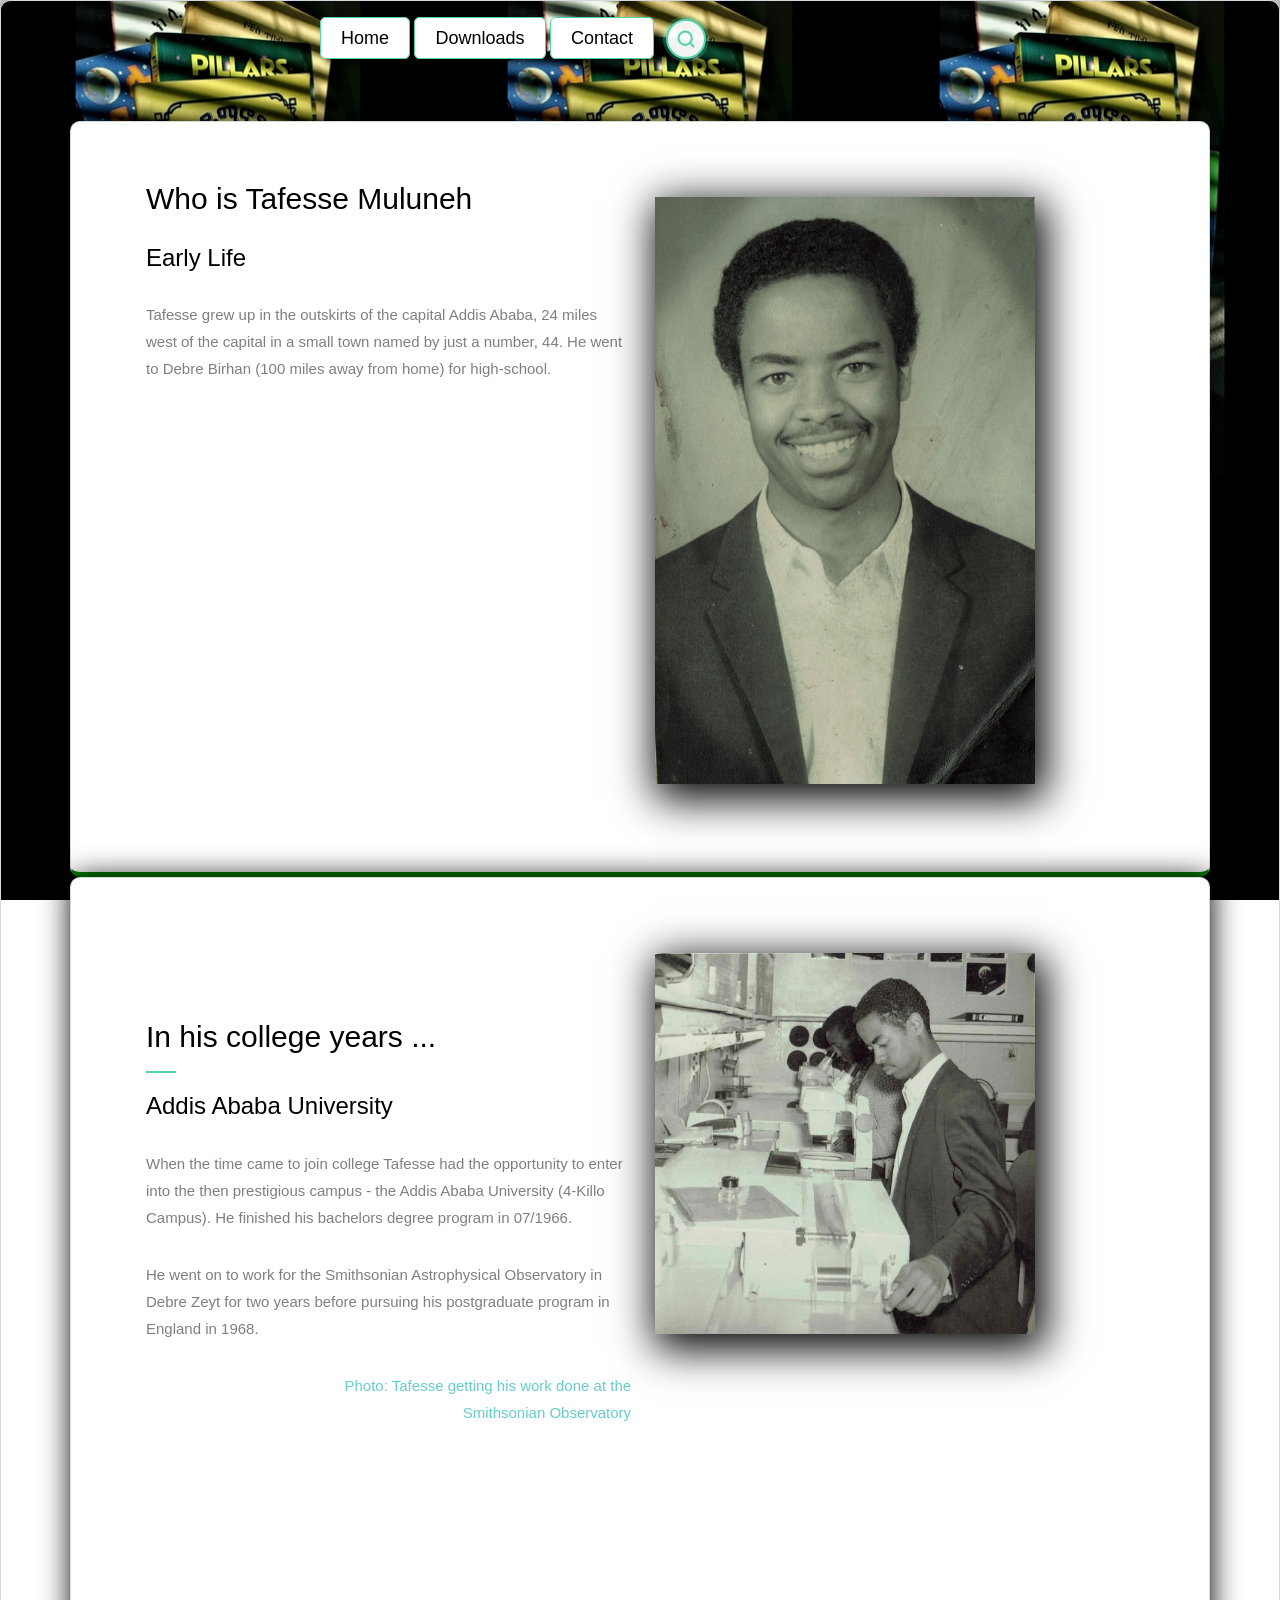
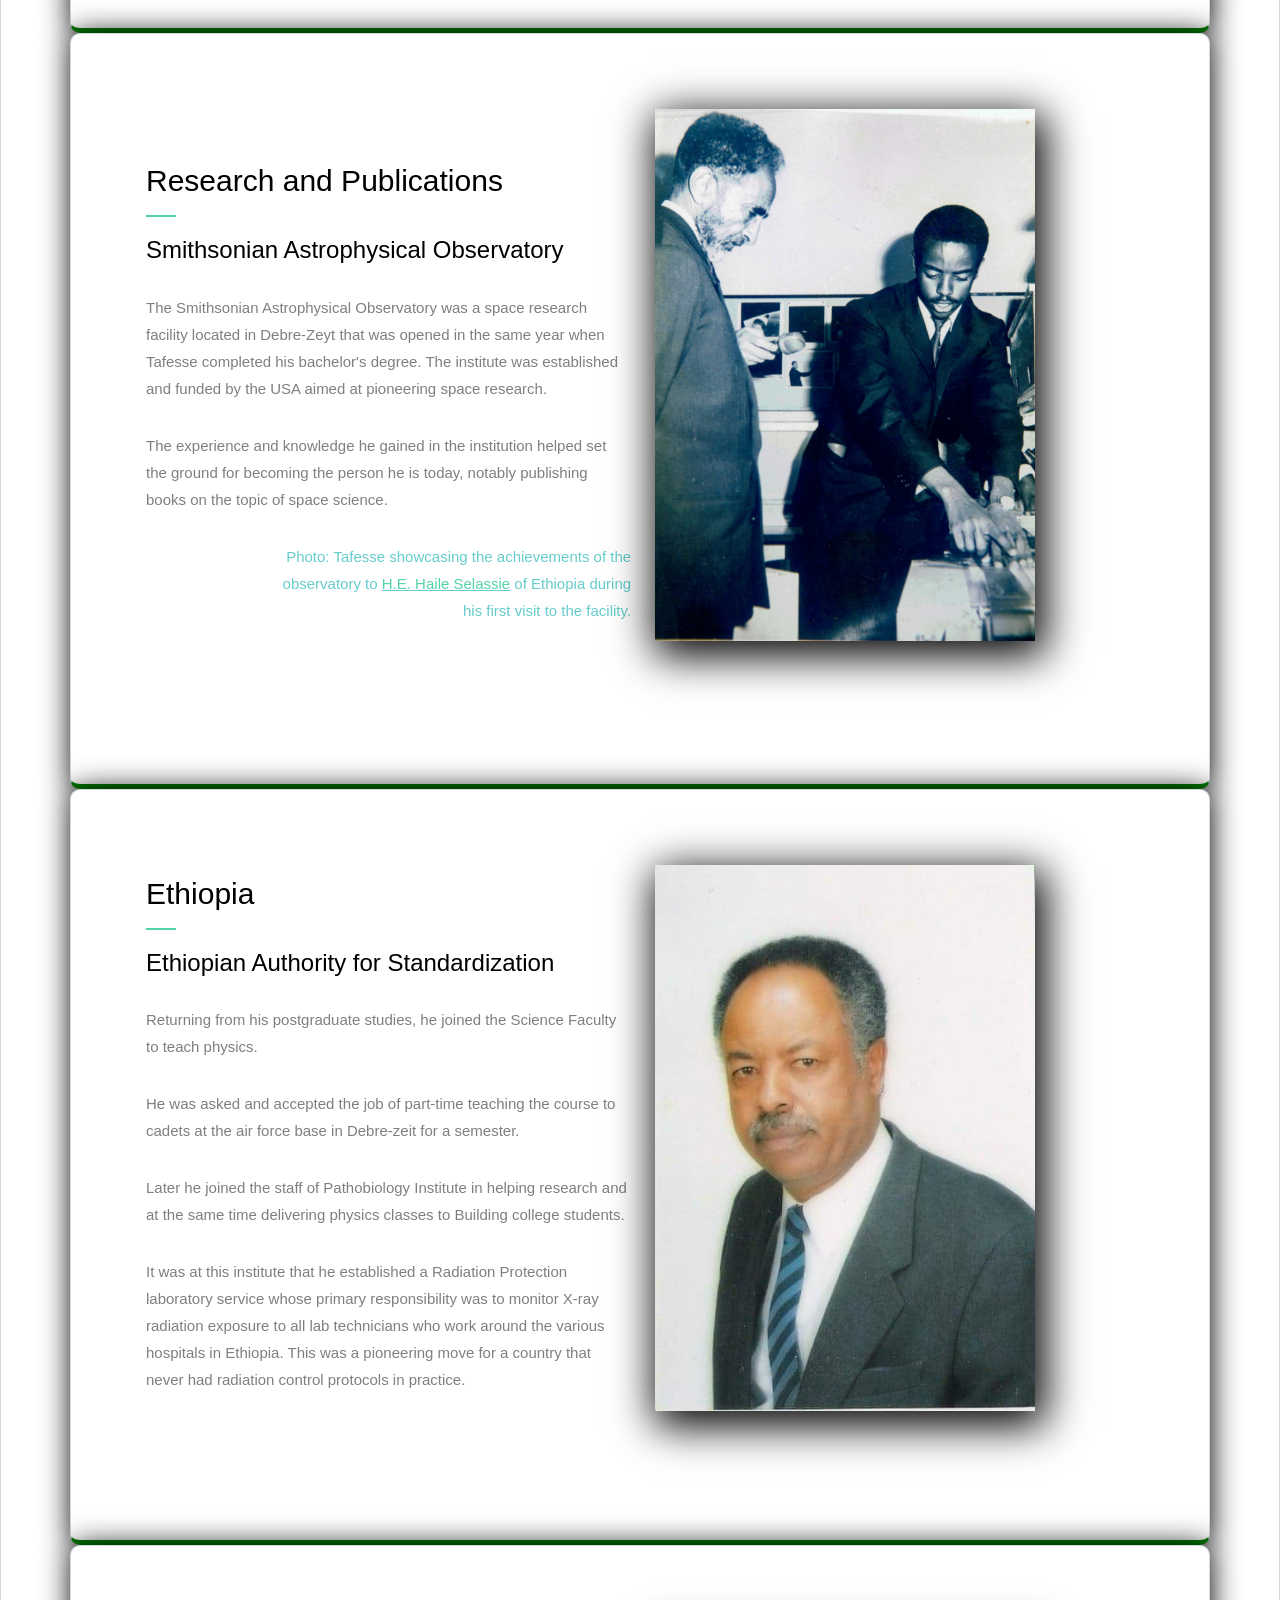
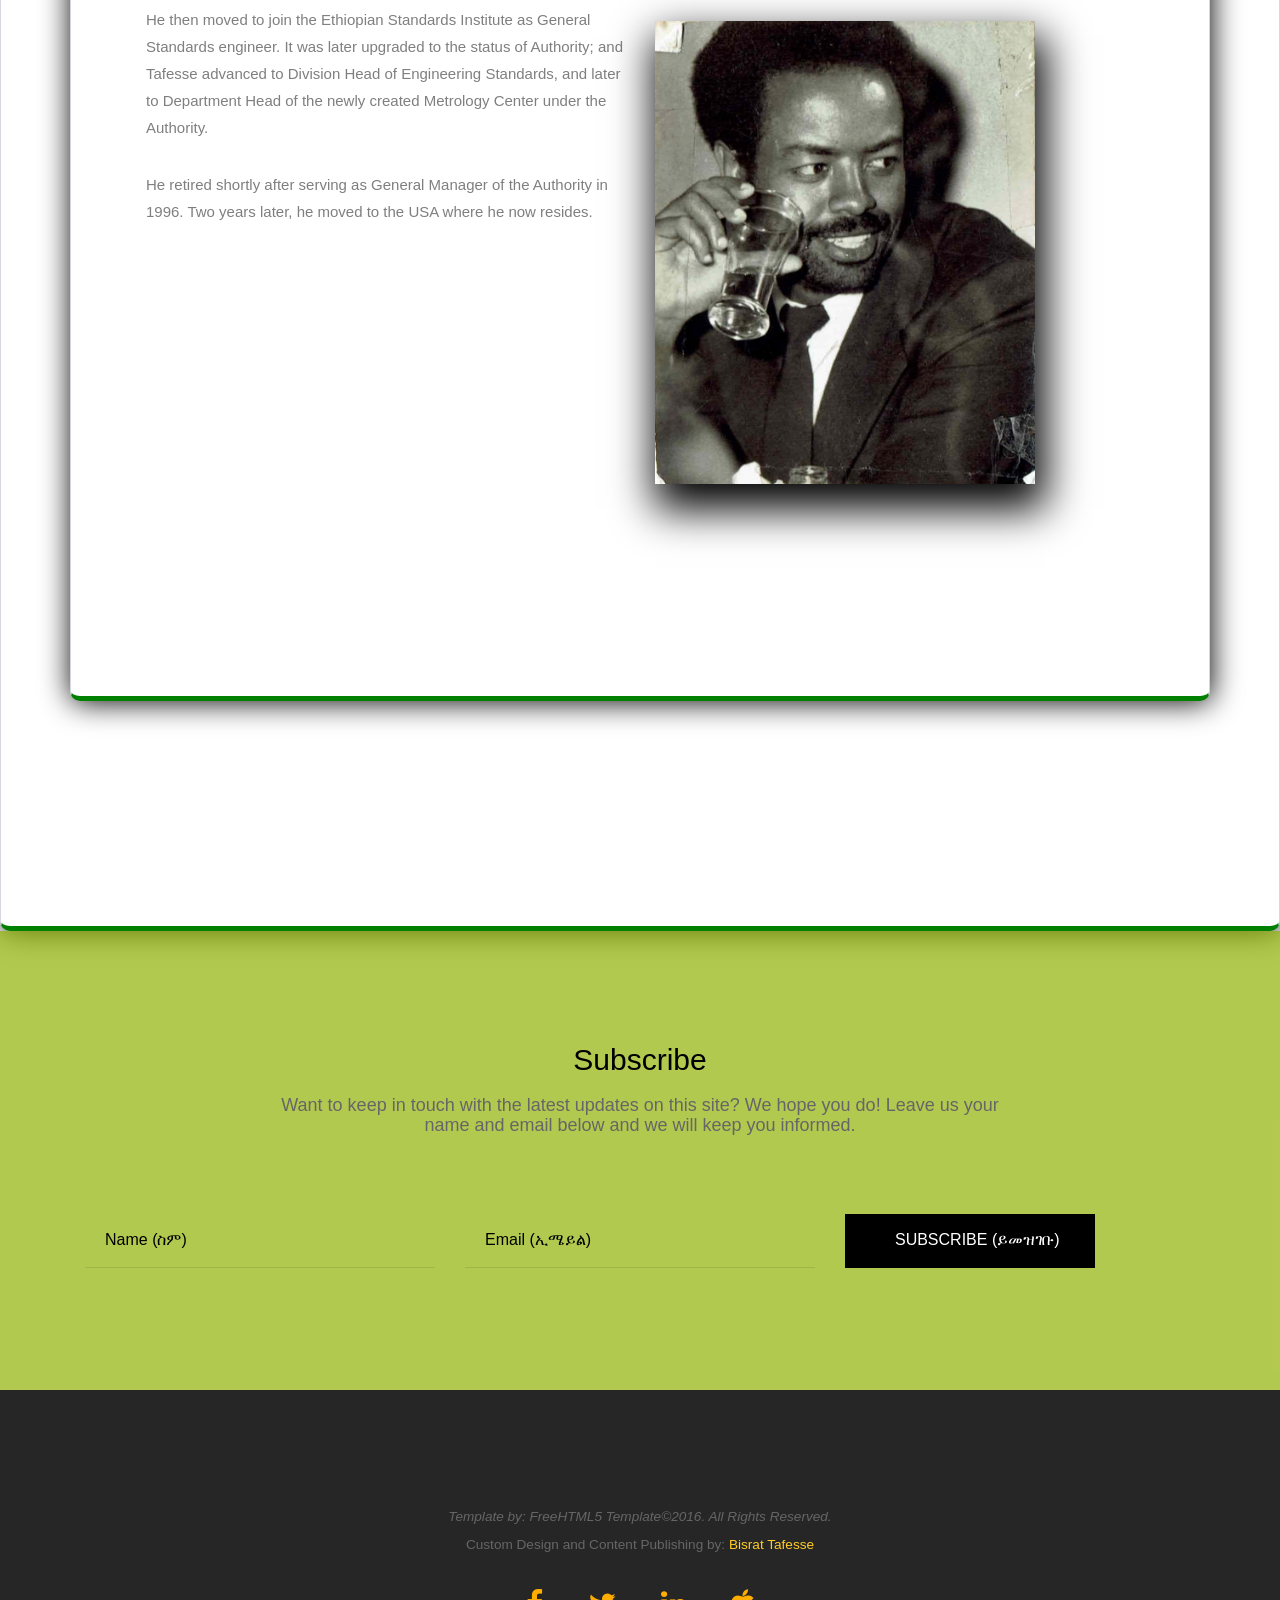
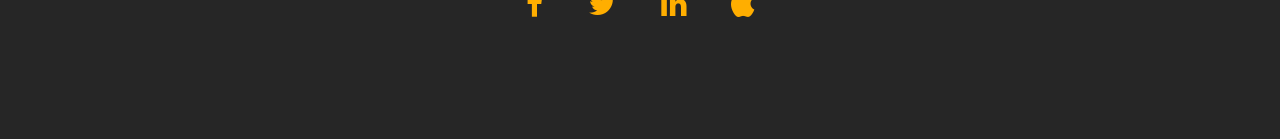
==== commit 18857841: "Search button: visually separate from nav bar using JS positioning Moved button out of .divMenu (was" ====
--- a/show/biography.html
+++ b/show/biography.html
@@ -42,8 +42,8 @@
     <a href="index.html" class="btn-biography btn-primary btn-lg btn-hardbound" style="color: black;">Home</a>
     <a href="downloads.html" class="btn-biography btn-primary btn-lg btn-hardbound" style="color: black;">Downloads</a>
     <a href="contact.html" class="btn-biography btn-primary btn-lg btn-hardbound" style="color: black;">Contact</a>
-    <button id="search-btn" title="Search books" aria-label="Search books"><svg xmlns="http://www.w3.org/2000/svg" viewBox="0 0 24 24"><circle cx="11" cy="11" r="8"/><line x1="21" y1="21" x2="16.65" y2="16.65"/></svg></button>
   </div>
+  <button id="search-btn" title="Search books" aria-label="Search books"><svg xmlns="http://www.w3.org/2000/svg" viewBox="0 0 24 24"><circle cx="11" cy="11" r="8"/><line x1="21" y1="21" x2="16.65" y2="16.65"/></svg></button>
   
   <div id="top"></div>
   <a href="#top"><img id="goToTop" src="images/Scroll_To_Top.png"/></a>
--- a/show/css/style.css
+++ b/show/css/style.css
@@ -953,8 +953,9 @@
    SEARCH — floating button + modal
    ============================================================ */
 
-/* Search button — inline inside .divMenu on desktop, fixed below nav on mobile */
+/* Search button — JS positions it after the nav on desktop, CSS handles mobile */
 #search-btn {
+  position: fixed;
   z-index: 200;
   width: 40px;
   height: 40px;
@@ -963,13 +964,11 @@
   background: rgba(255, 255, 255, 0.95);
   box-shadow: 0 0 0 3px rgba(82, 211, 170, 0.25);
   cursor: pointer;
-  display: inline-flex;
+  display: flex;
   align-items: center;
   justify-content: center;
   transition: background 0.2s, transform 0.15s, box-shadow 0.2s;
   padding: 0;
-  margin-left: 10px;
-  vertical-align: middle;
 }
 #search-btn:hover {
   background: #fff;
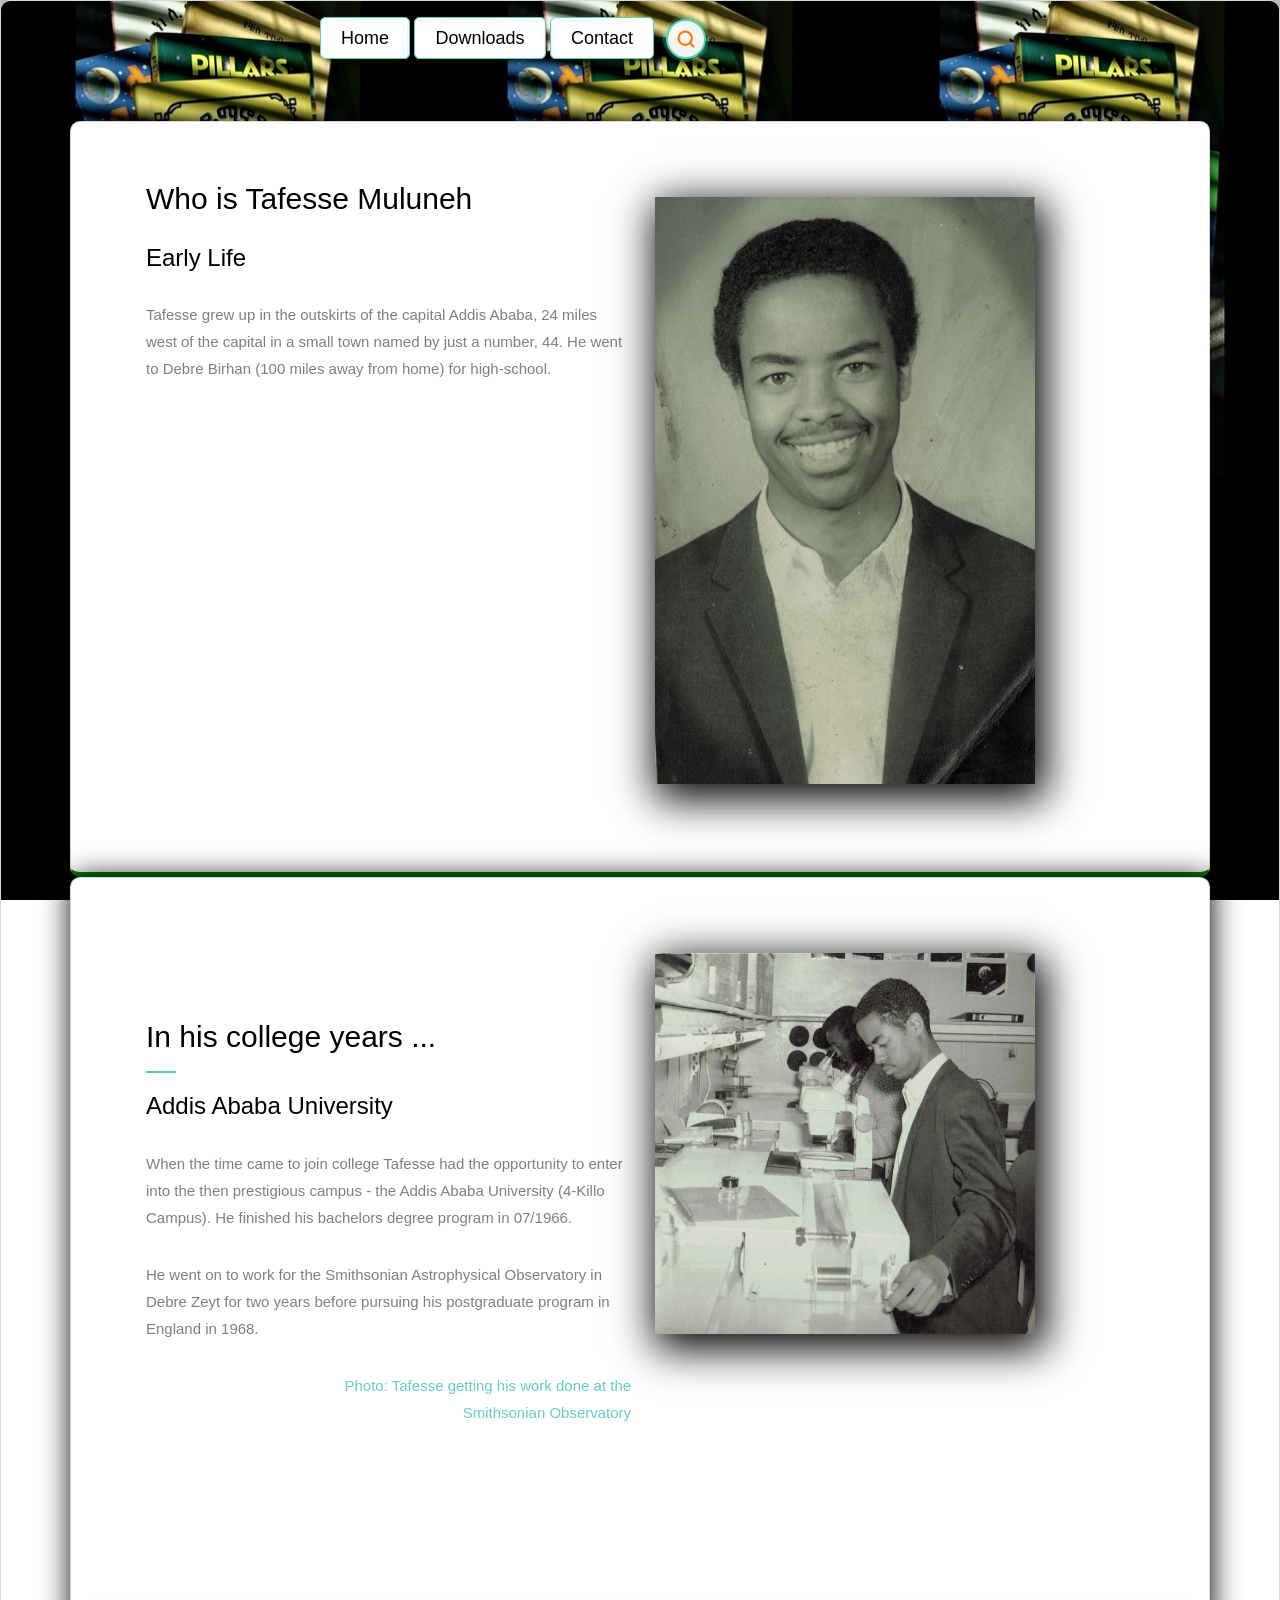
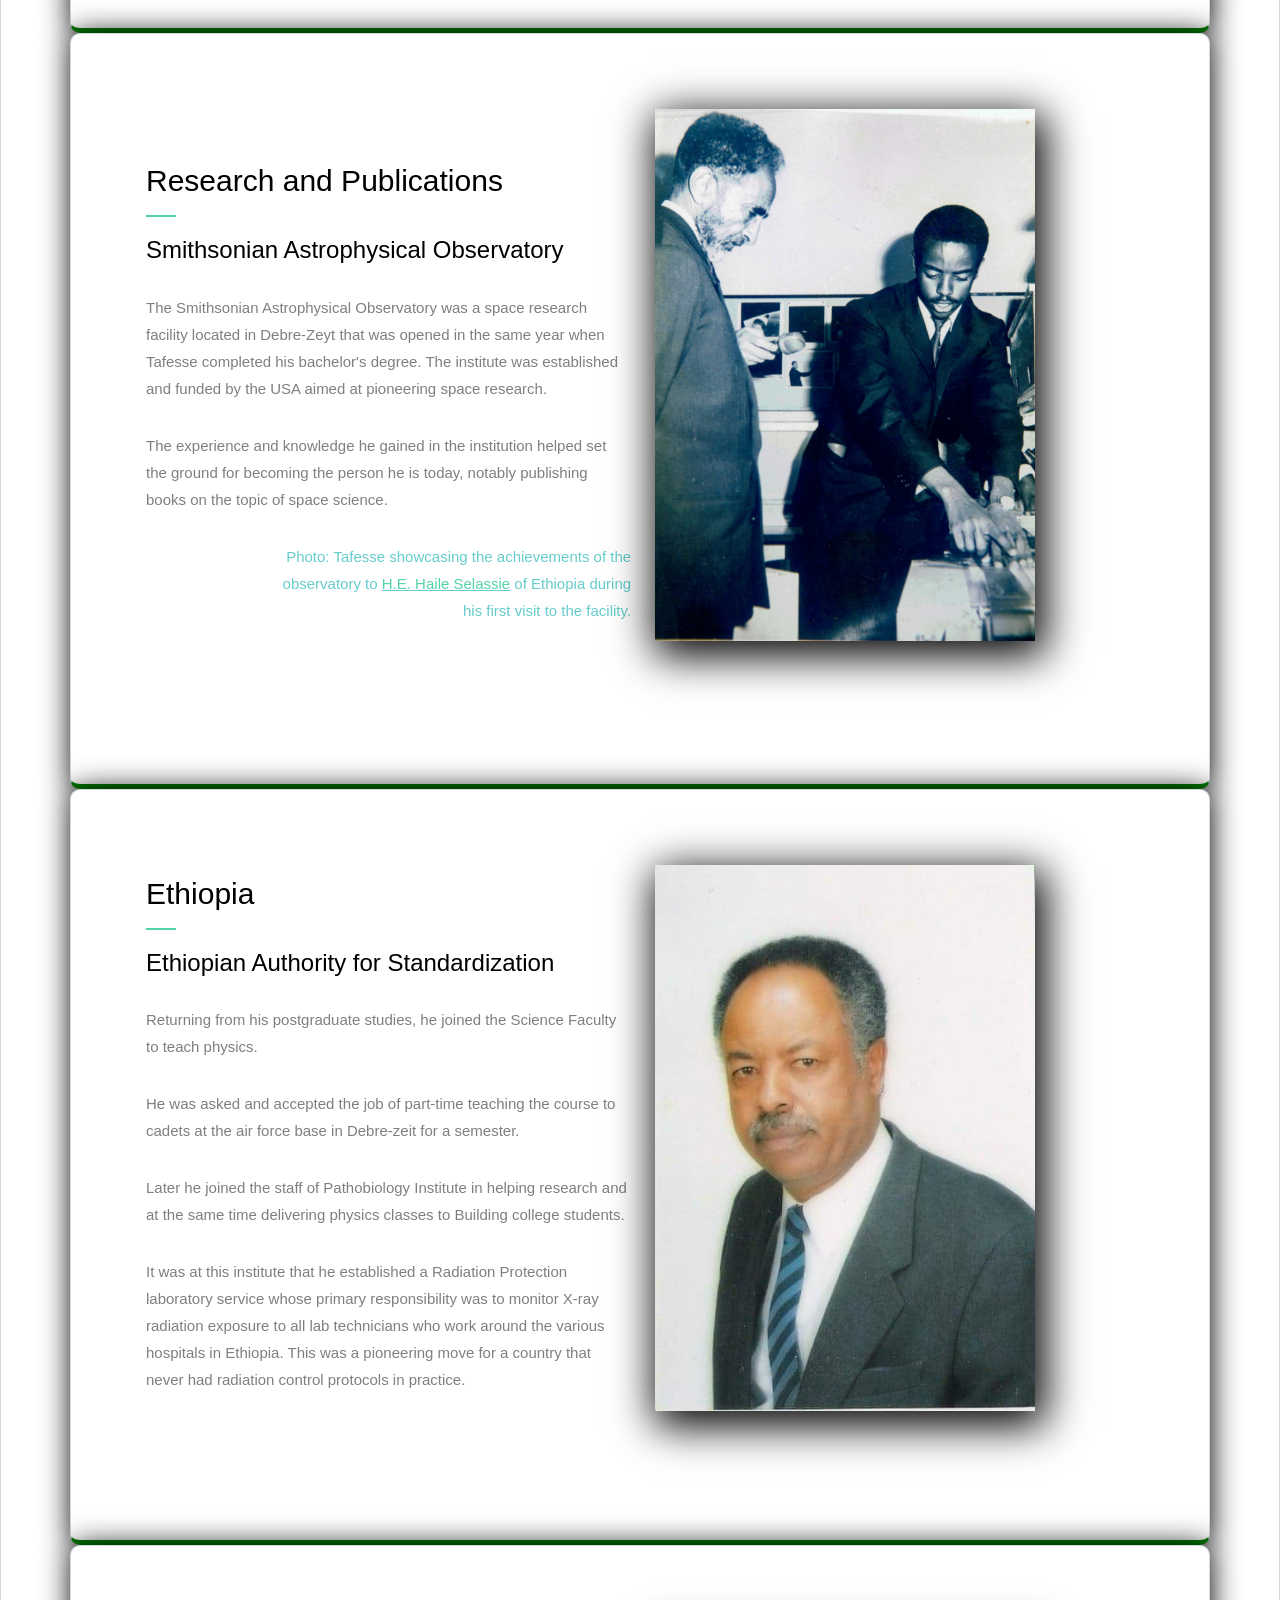
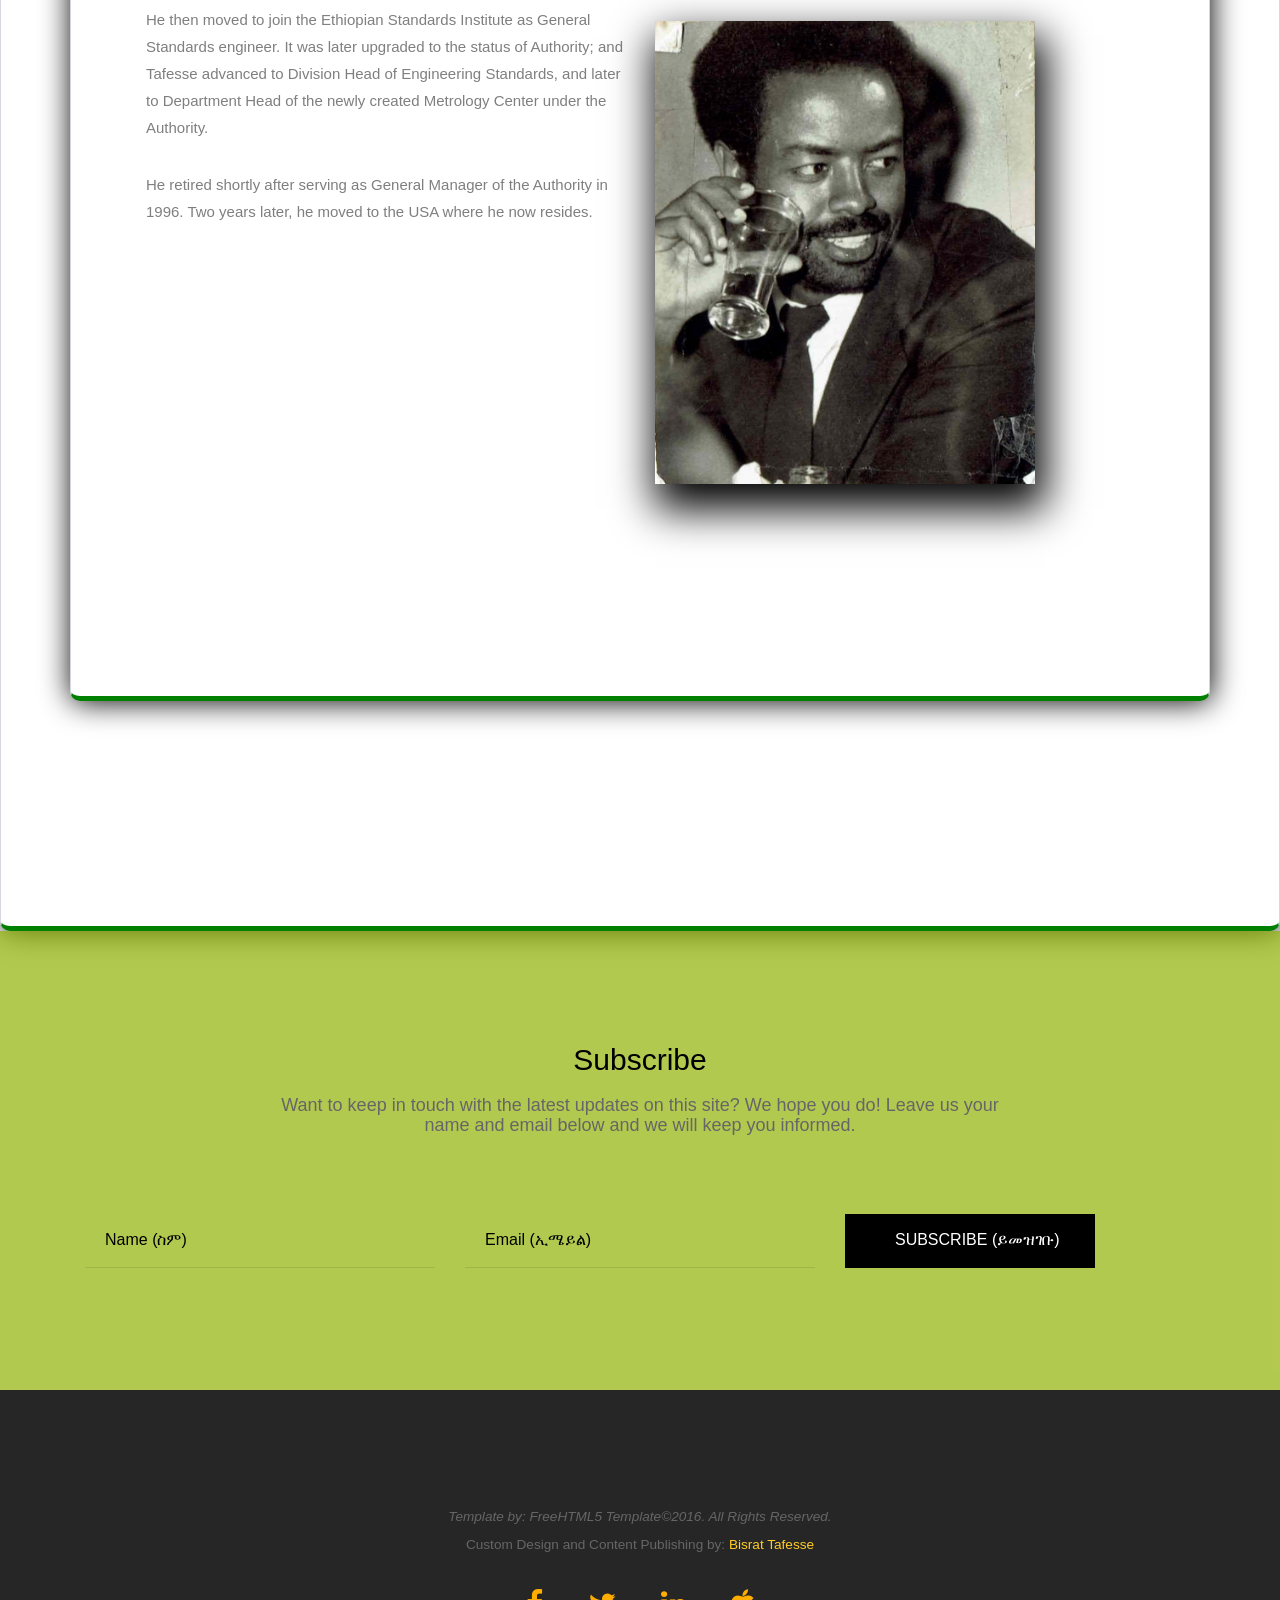
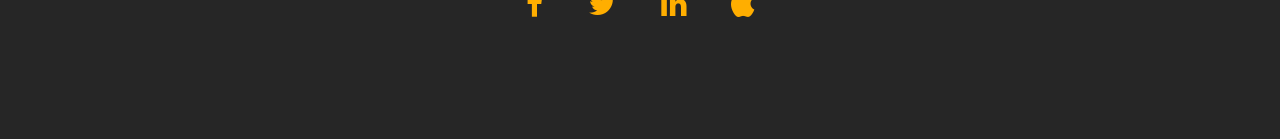
==== commit 1e4d4179: "Search modal: 6 UX improvements 1. Title renamed to 'Quick Search' 2. Clear X button inside search i" ====
--- a/show/biography.html
+++ b/show/biography.html
@@ -287,13 +287,16 @@
   <div id="search-modal" role="dialog" aria-modal="true" aria-label="Search books">
     <div class="search-card">
       <div class="search-header">
-        <span>Search Books</span>
+        <span>Quick Search</span>
         <button id="search-close" aria-label="Close">&times;</button>
       </div>
-      <input type="text" id="search-input" placeholder="e.g. chess, religion, nuclear, space ..." autocomplete="off">
+      <div class="search-input-wrapper">
+        <input type="text" id="search-input" placeholder="e.g. chess, religion, nuclear, space ..." autocomplete="off">
+        <button class="search-clear-btn" title="Clear">&times;</button>
+      </div>
       <div id="search-results"></div>
       <div class="adv-divider">
-        <button id="adv-toggle-btn">&#9889; Advanced Search (AI-powered)</button>
+        <button id="adv-toggle-btn">&#9889; Ask AI</button>
       </div>
       <div id="adv-search-section">
         <p class="adv-hint">Ask a question in natural language — Claude will search the book content and answer.</p>
--- a/show/css/style.css
+++ b/show/css/style.css
@@ -978,7 +978,7 @@
 #search-btn svg {
   width: 20px;
   height: 20px;
-  stroke: #52d3aa;
+  stroke: #ff7300;
   fill: none;
   stroke-width: 2.5;
   stroke-linecap: round;
@@ -1034,9 +1034,13 @@
 #search-close:hover {
   color: #333;
 }
+.search-input-wrapper {
+  position: relative;
+  margin-bottom: 14px;
+}
 #search-input {
   width: 100%;
-  padding: 10px 14px;
+  padding: 10px 36px 10px 14px;
   border: 1px solid #ddd;
   border-radius: 8px;
   font-size: 1em;
@@ -1047,8 +1051,23 @@
 #search-input:focus {
   border-color: #52d3aa;
 }
+.search-clear-btn {
+  position: absolute;
+  right: 10px;
+  top: 50%;
+  transform: translateY(-50%);
+  background: none;
+  border: none;
+  color: #aaa;
+  font-size: 1.3em;
+  cursor: pointer;
+  display: none;
+  padding: 0;
+  line-height: 1;
+}
+.search-clear-btn:hover { color: #555; }
 #search-results {
-  margin-top: 14px;
+  margin-top: 0;
 }
 .search-no-results {
   text-align: center;
@@ -1185,8 +1204,8 @@
   margin-bottom: 10px;
 }
 .journal-main-icon {
-  width: 90px;
-  height: 128px;
+  width: 112px;
+  height: 160px;
   object-fit: cover;
   border-radius: 4px;
   box-shadow: 3px 3px 10px rgba(0,0,0,0.25);
@@ -1194,11 +1213,11 @@
 }
 .academia-badge {
   position: absolute;
-  bottom: -10px;
-  right: -18px;
-  width: 58px;
-  border-radius: 5px;
-  box-shadow: 2px 2px 6px rgba(0,0,0,0.3);
+  bottom: -16px;
+  right: -28px;
+  width: 80px;
+  border-radius: 6px;
+  box-shadow: 2px 2px 8px rgba(0,0,0,0.3);
   border: 2px solid #fff;
 }
 
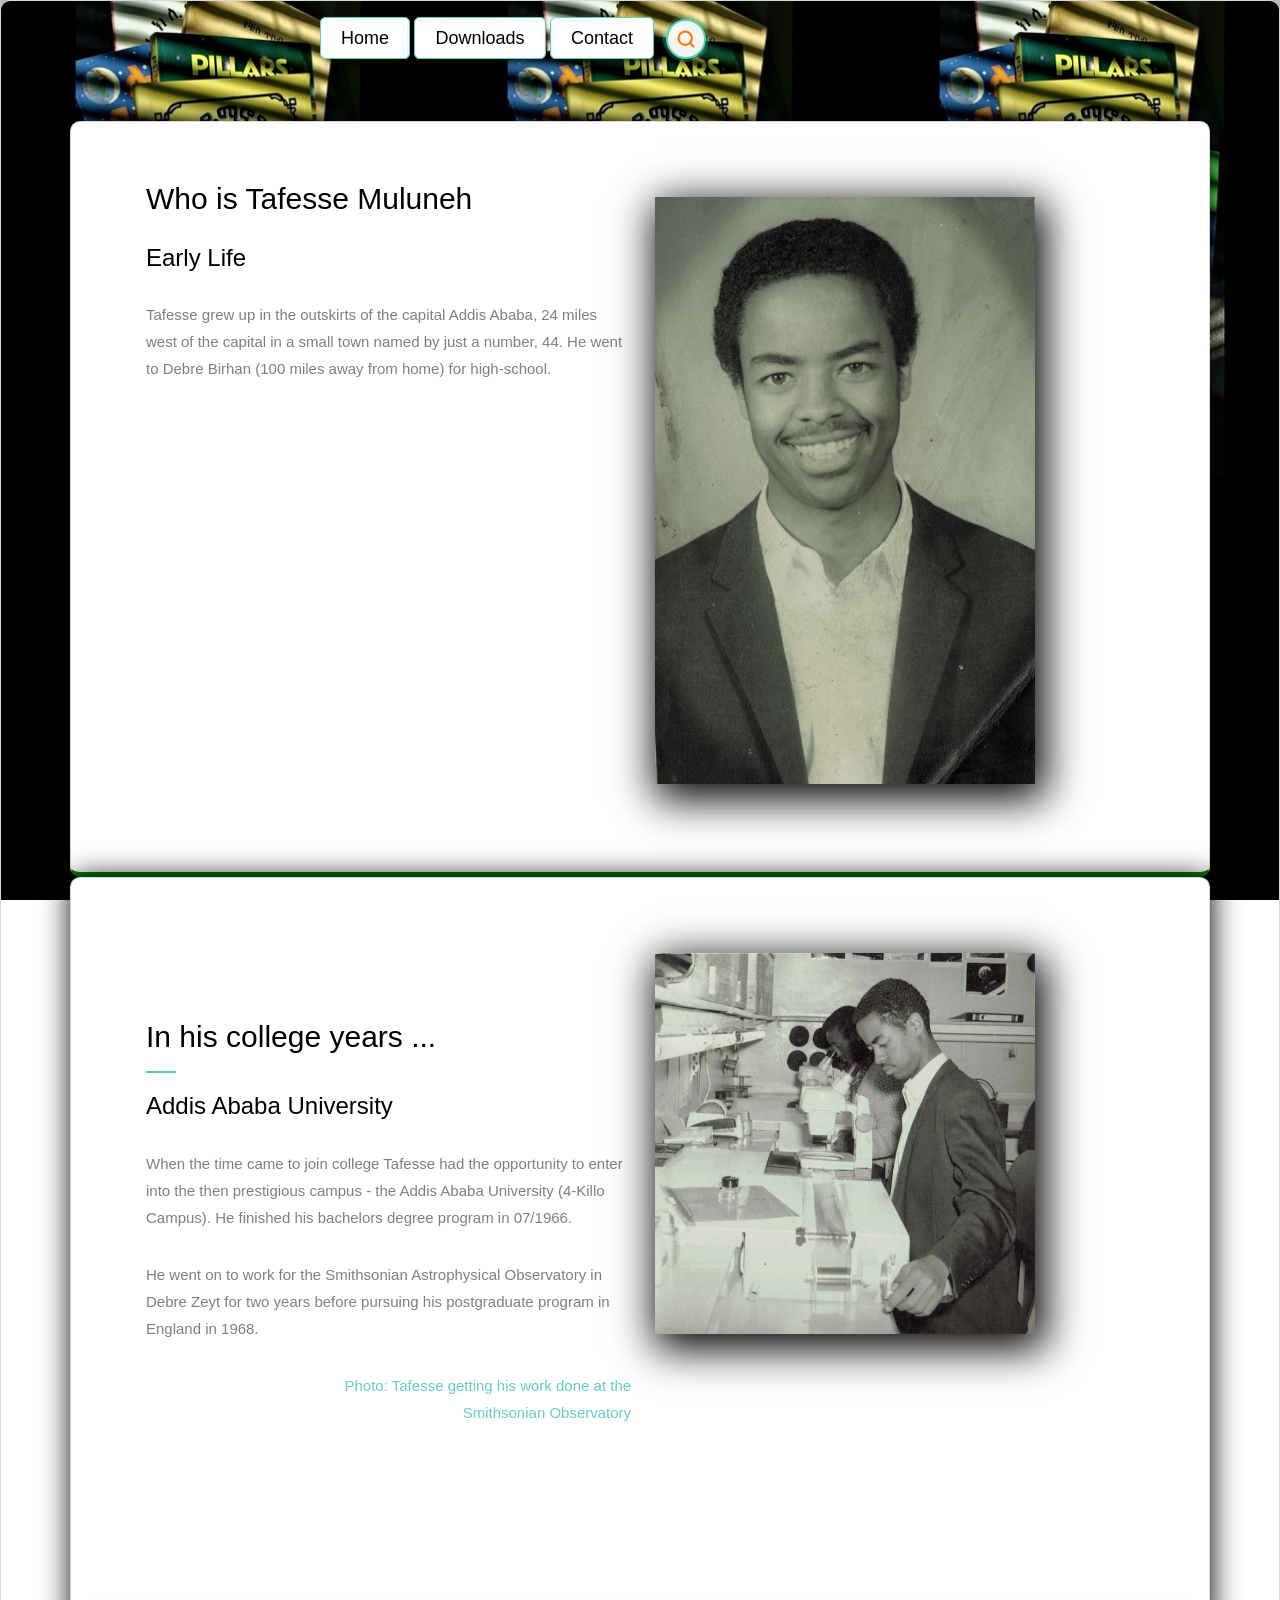
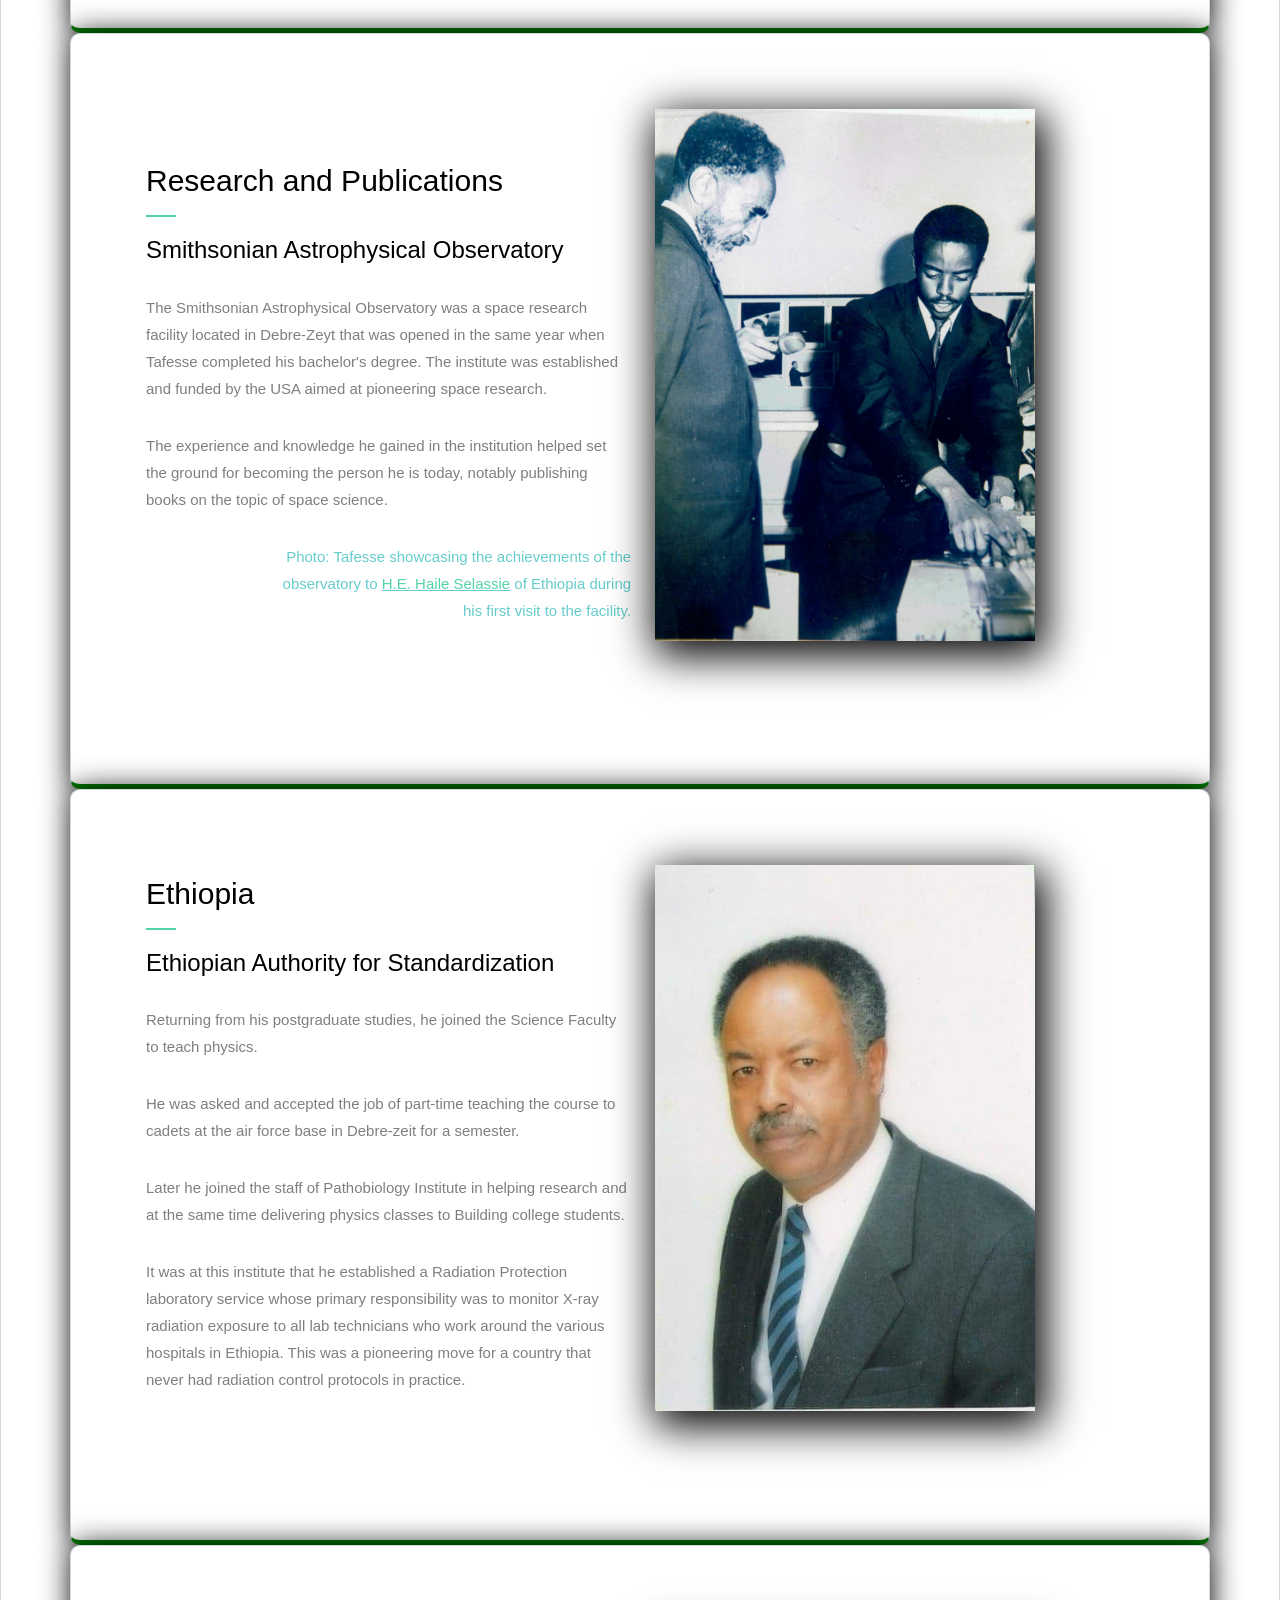
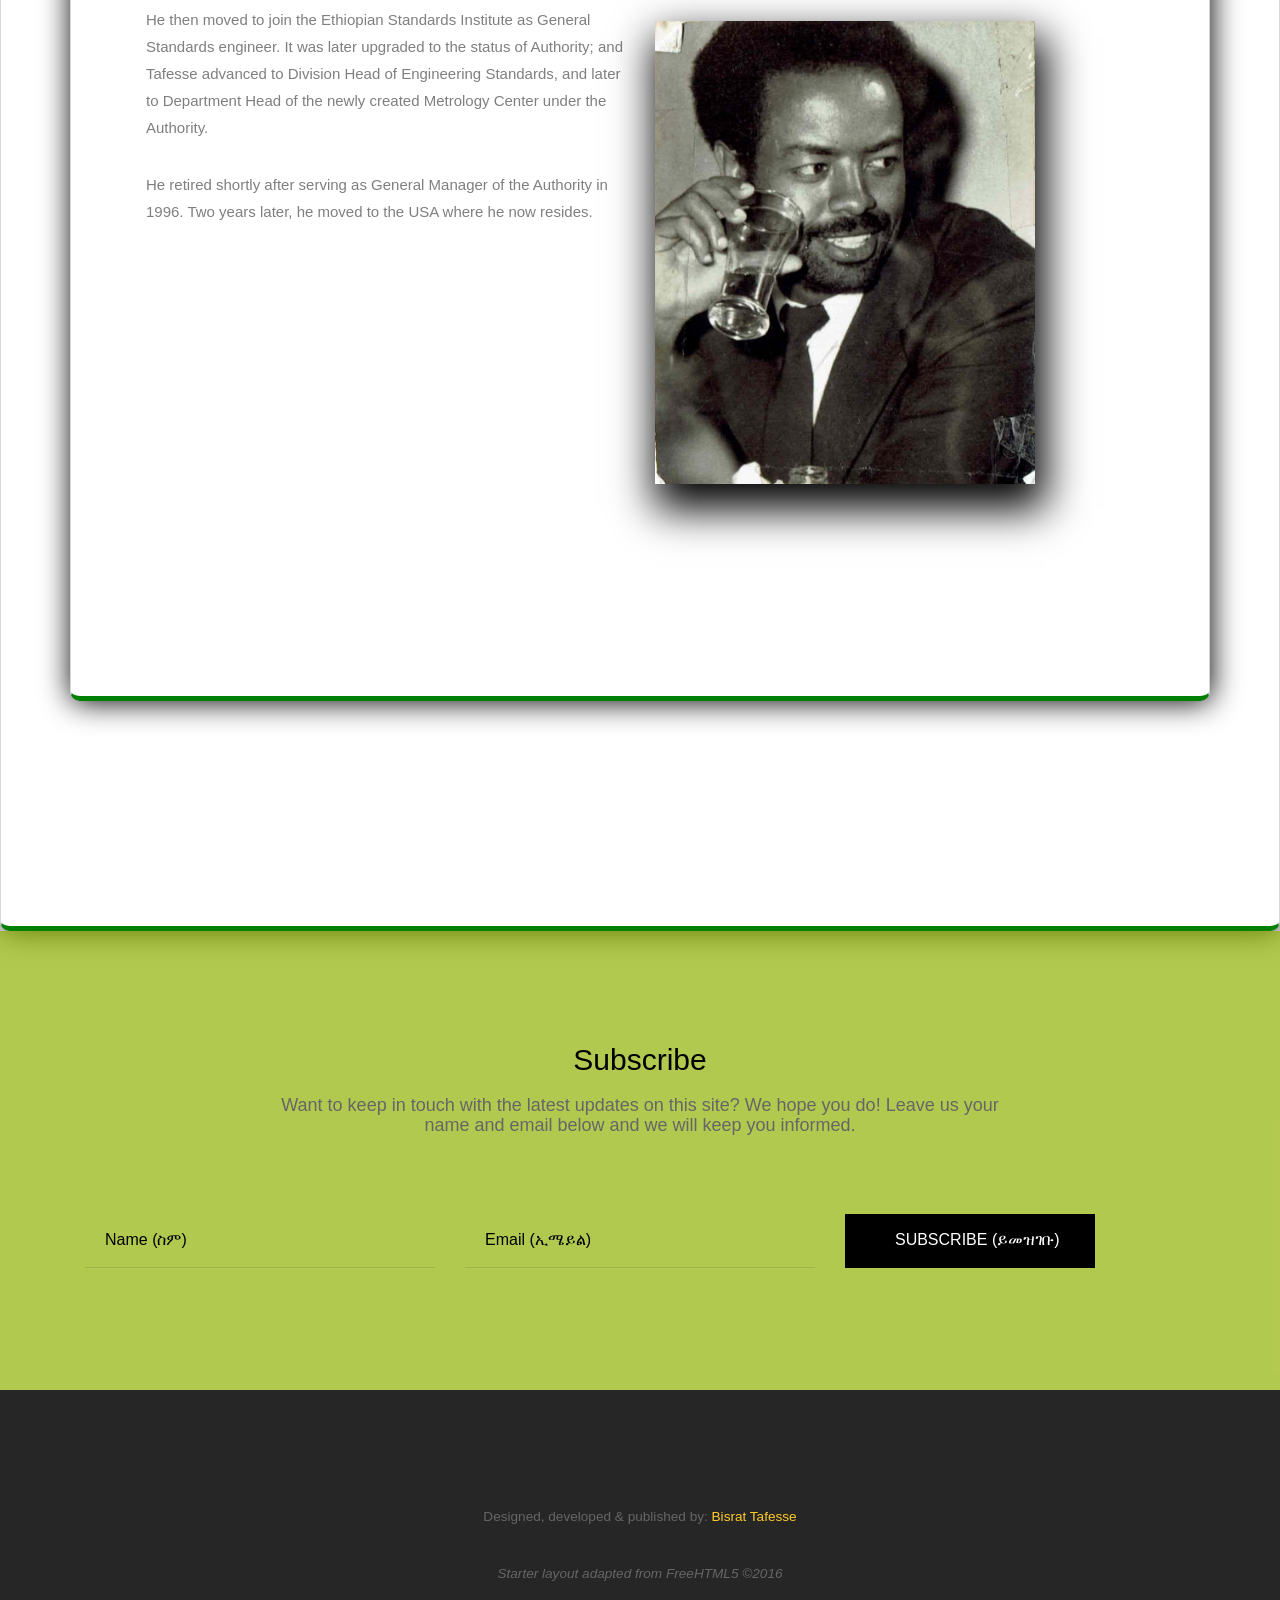
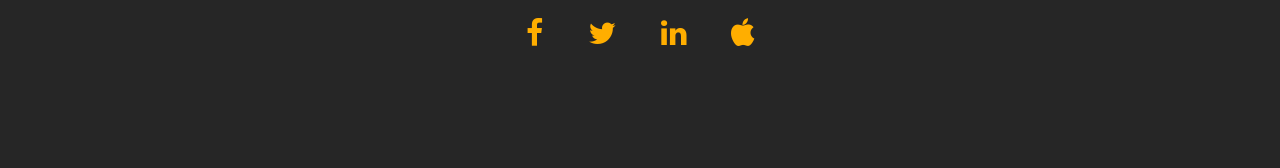
==== commit fe33aa58: "Footer: lead with Bisrat Tafesse credit, demote FreeHTML5 to footnote Replaced 'Template by: FreeHTM" ====
--- a/show/biography.html
+++ b/show/biography.html
@@ -240,10 +240,10 @@
     <footer id="footer">
       <div class="container">
         <div class="col-md-12 text-center">
-          <p class="copyright"> <small><i>Template by: FreeHTML5
-                Template©2016. All Rights Reserved.</i></small><i> </i><em>
-              <small>Custom Design and Content Publishing by: <a href="https://www.linkedin.com/in/bisrat"
-                  target="_blank">Bisrat Tafesse</a> </small> </em> </p>
+          <p class="copyright">
+            <em><small>Designed, developed &amp; published by: <a href="https://www.linkedin.com/in/bisrat" target="_blank">Bisrat Tafesse</a></small></em><br>
+            <small><i>Starter layout adapted from FreeHTML5 &#169;2016</i></small>
+          </p>
           <ul class="fh5co-social">
             <li><a href="#"><i class="icon-facebook"></i></a><br>
             </li>
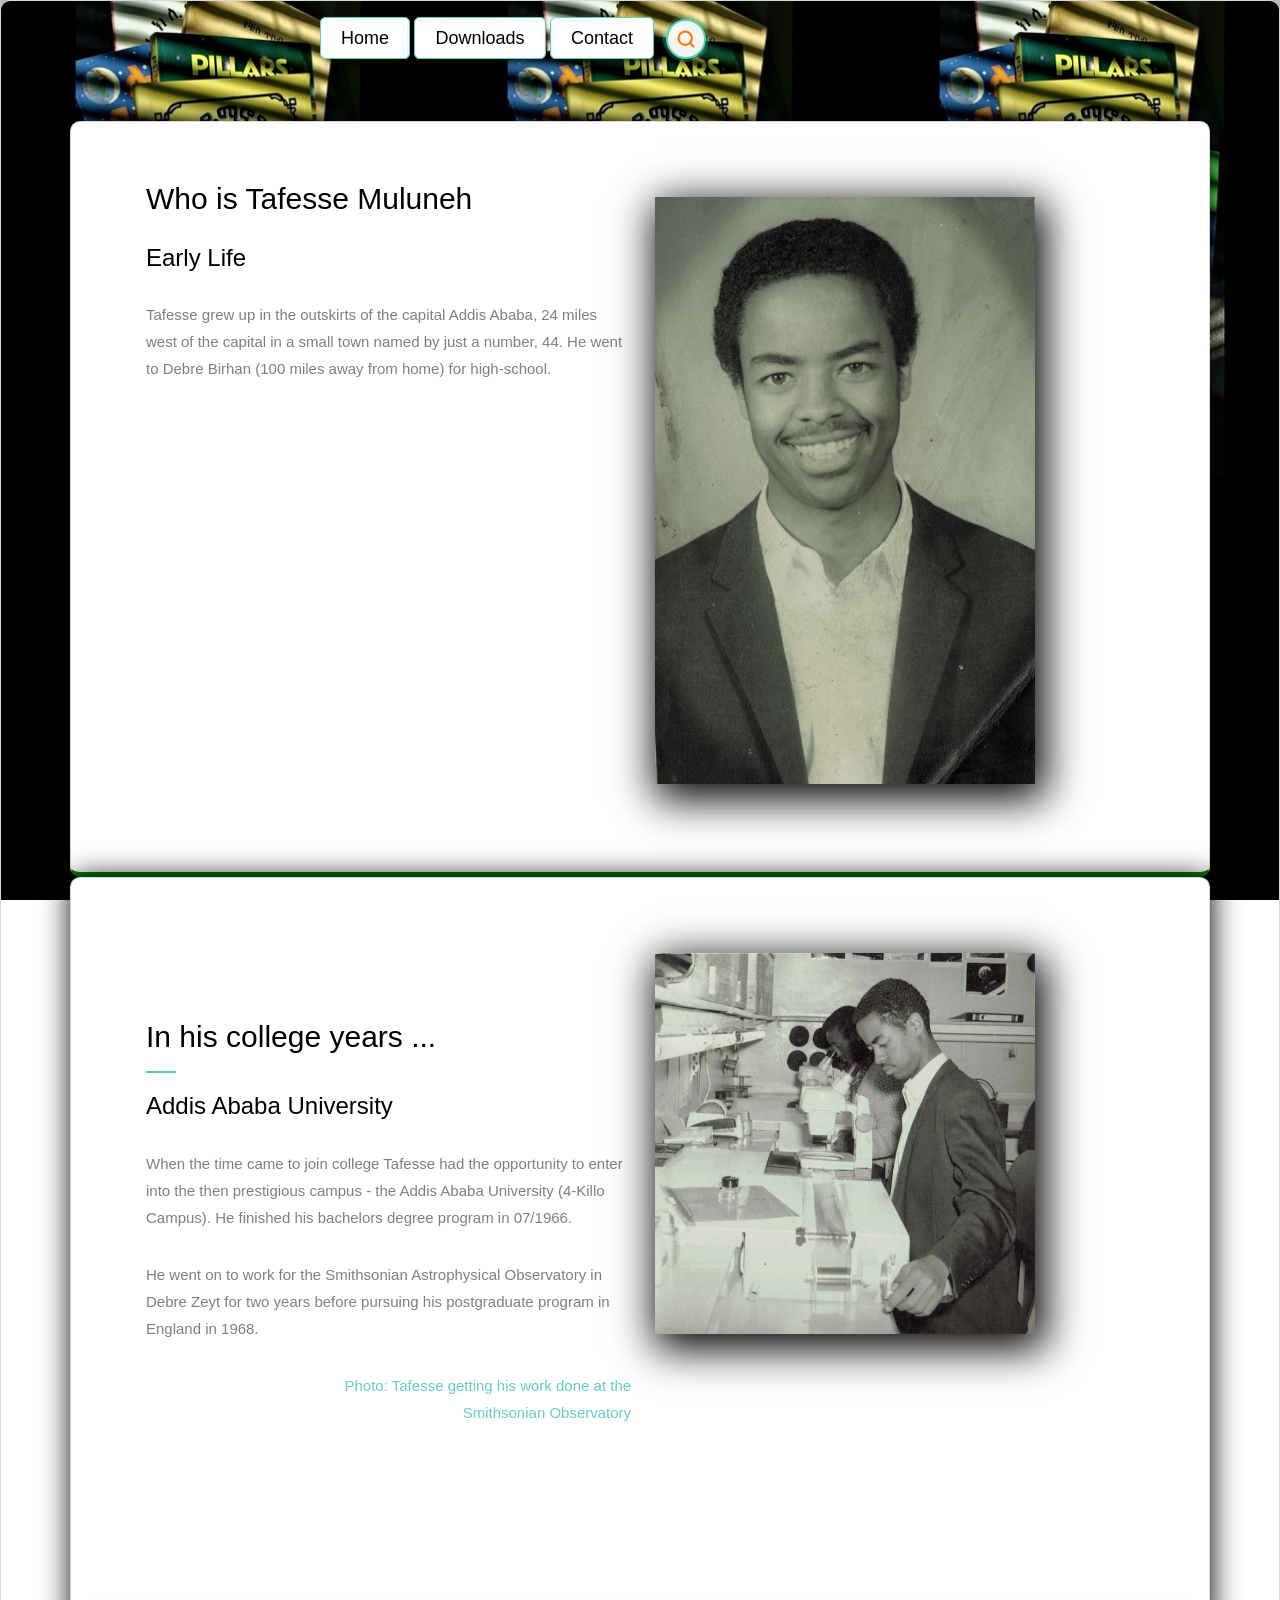
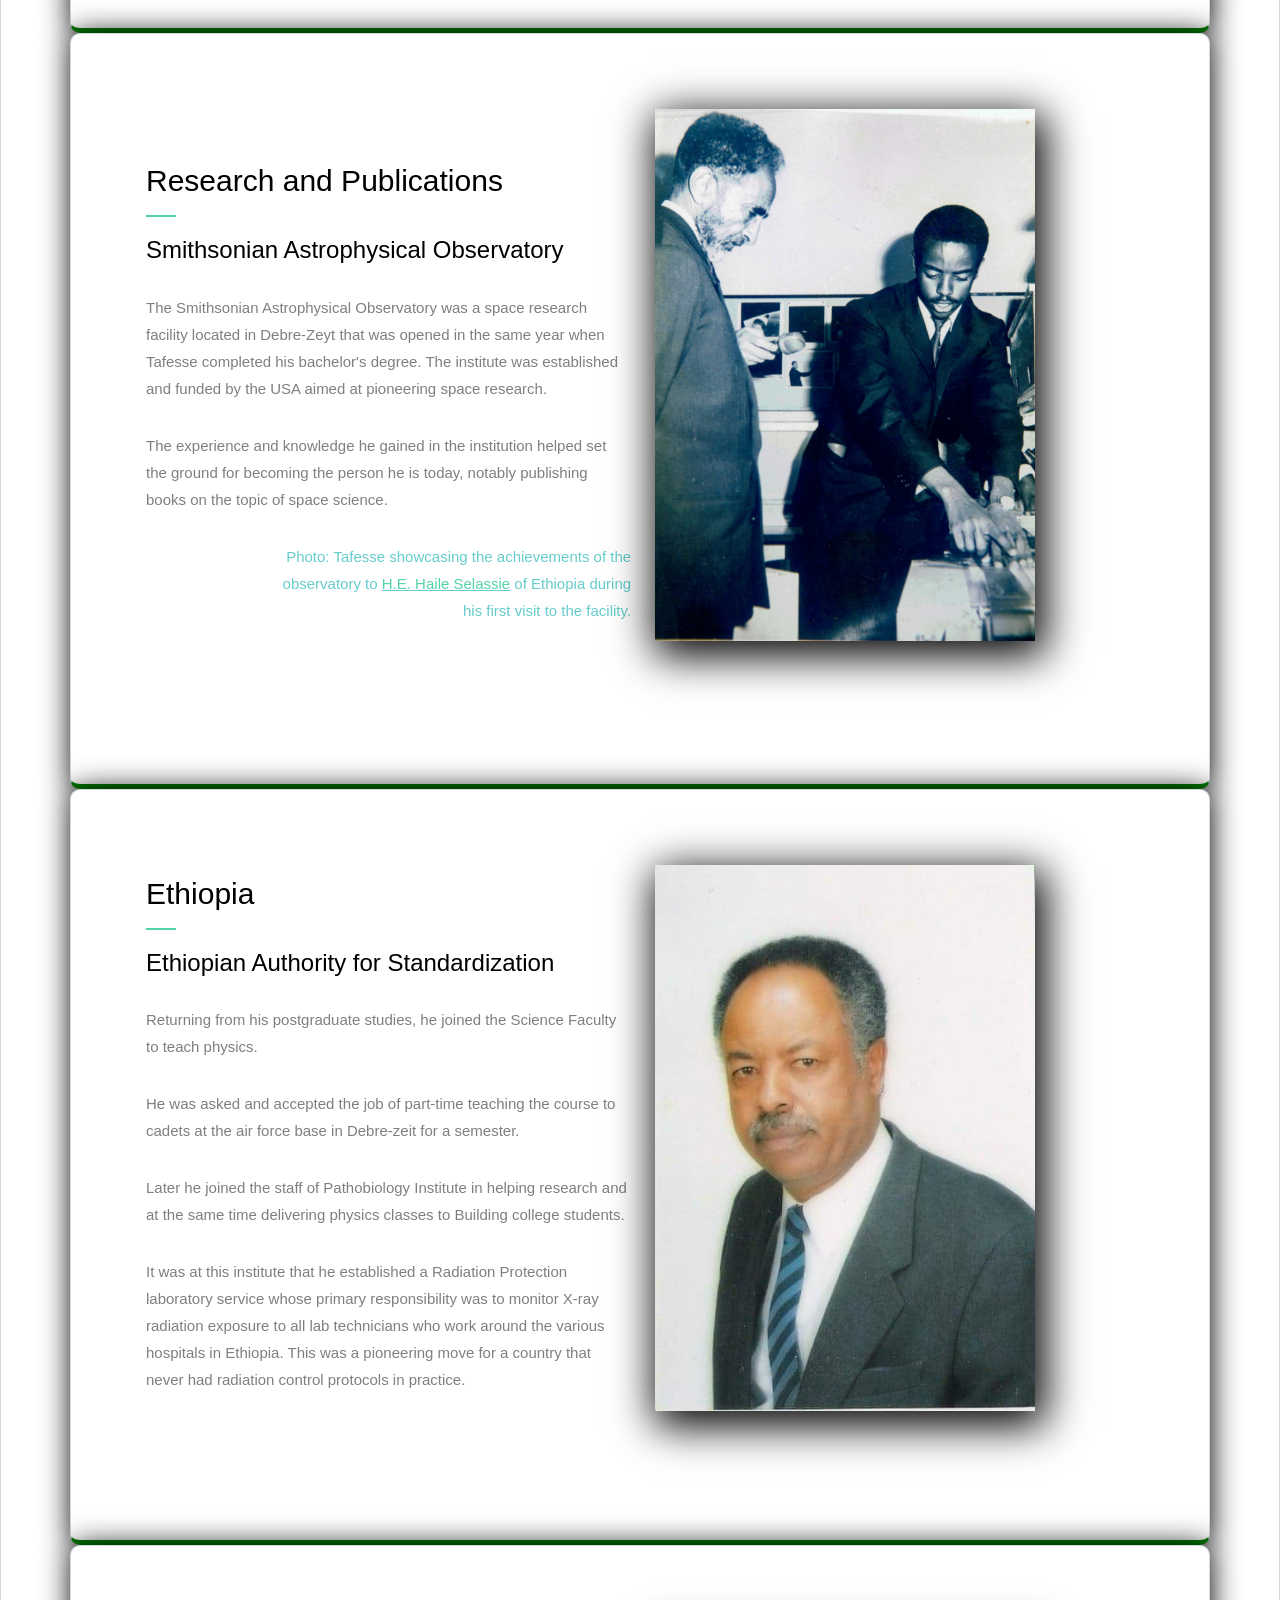
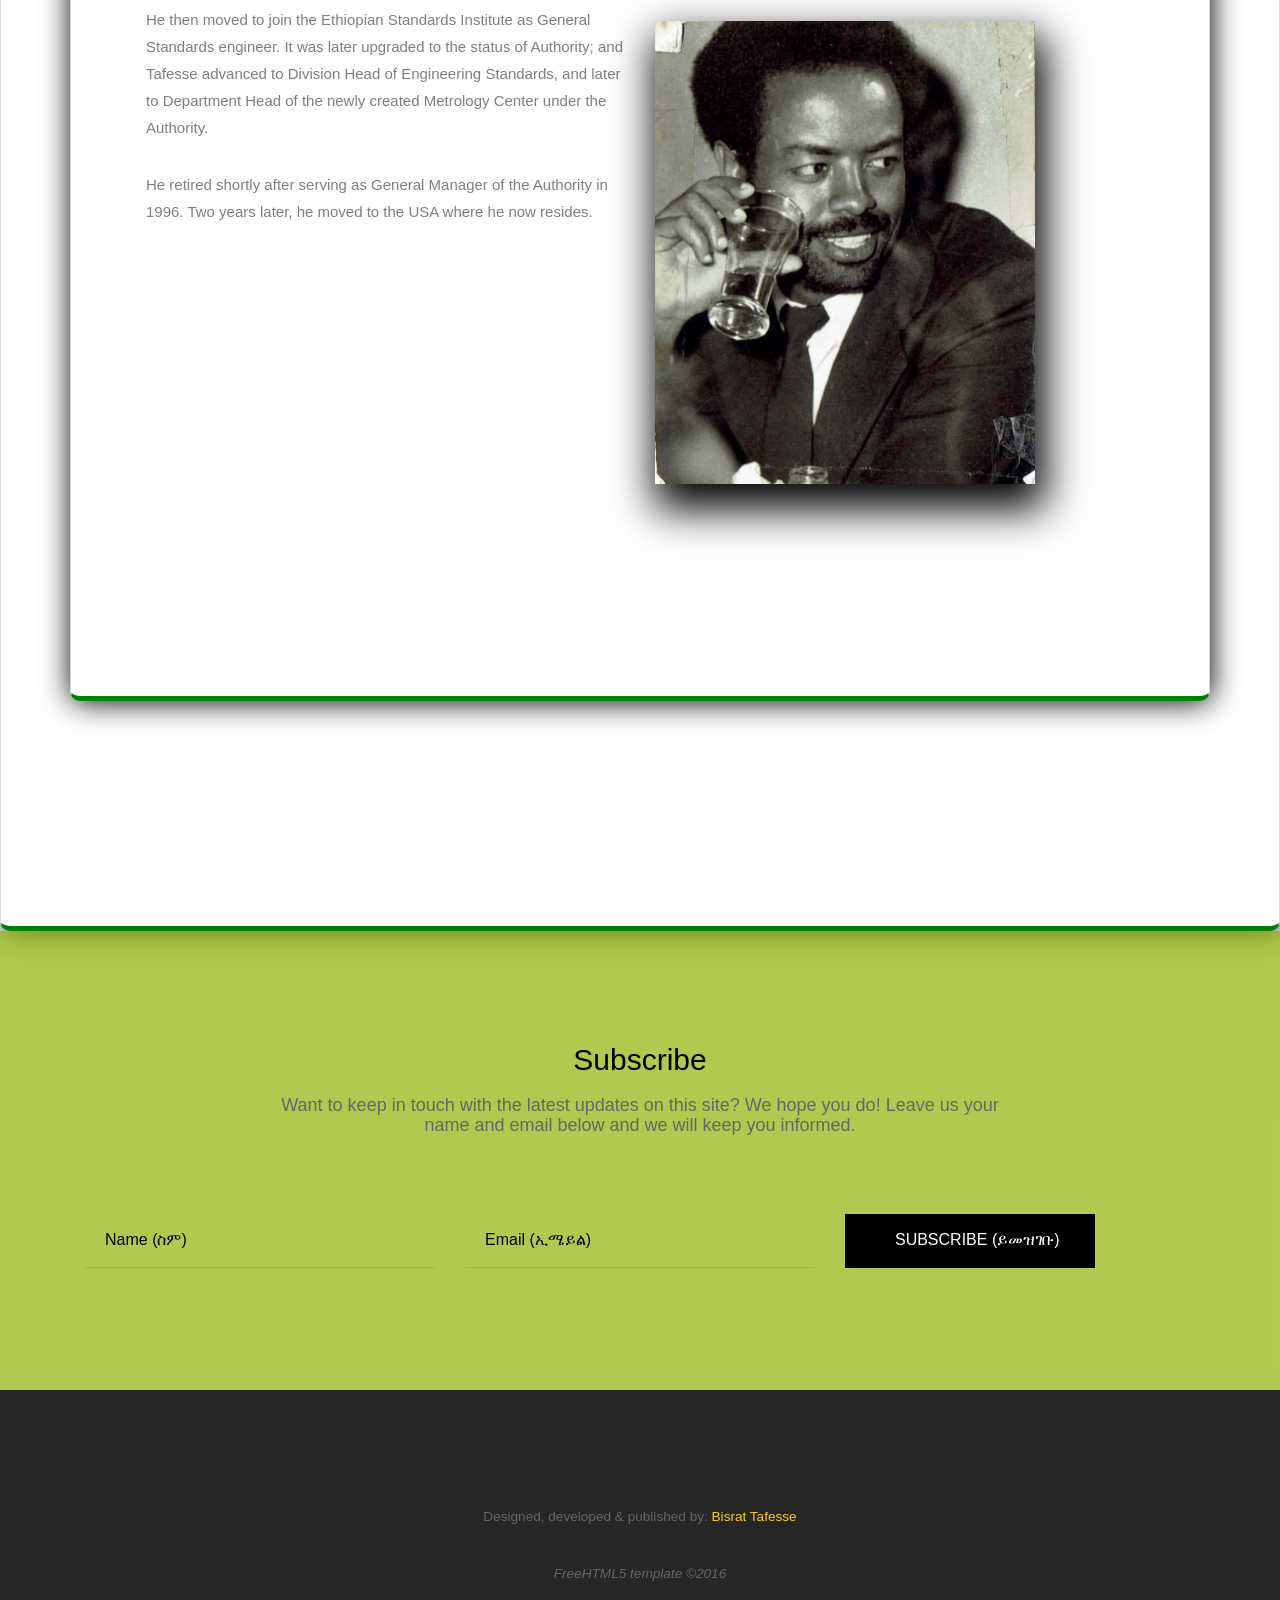
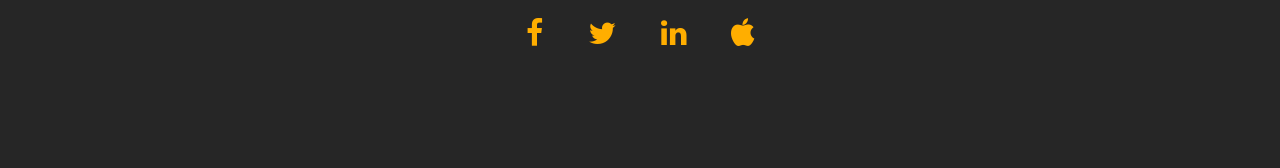
==== commit b9e6959e: "Footer: shorten FreeHTML5 credit to 'FreeHTML5 template ©2016' Co-Authored-By: Claude Sonnet 4.6 <no" ====
--- a/show/biography.html
+++ b/show/biography.html
@@ -242,7 +242,7 @@
         <div class="col-md-12 text-center">
           <p class="copyright">
             <em><small>Designed, developed &amp; published by: <a href="https://www.linkedin.com/in/bisrat" target="_blank">Bisrat Tafesse</a></small></em><br>
-            <small><i>Starter layout adapted from FreeHTML5 &#169;2016</i></small>
+            <small><i>FreeHTML5 template &#169;2016</i></small>
           </p>
           <ul class="fh5co-social">
             <li><a href="#"><i class="icon-facebook"></i></a><br>
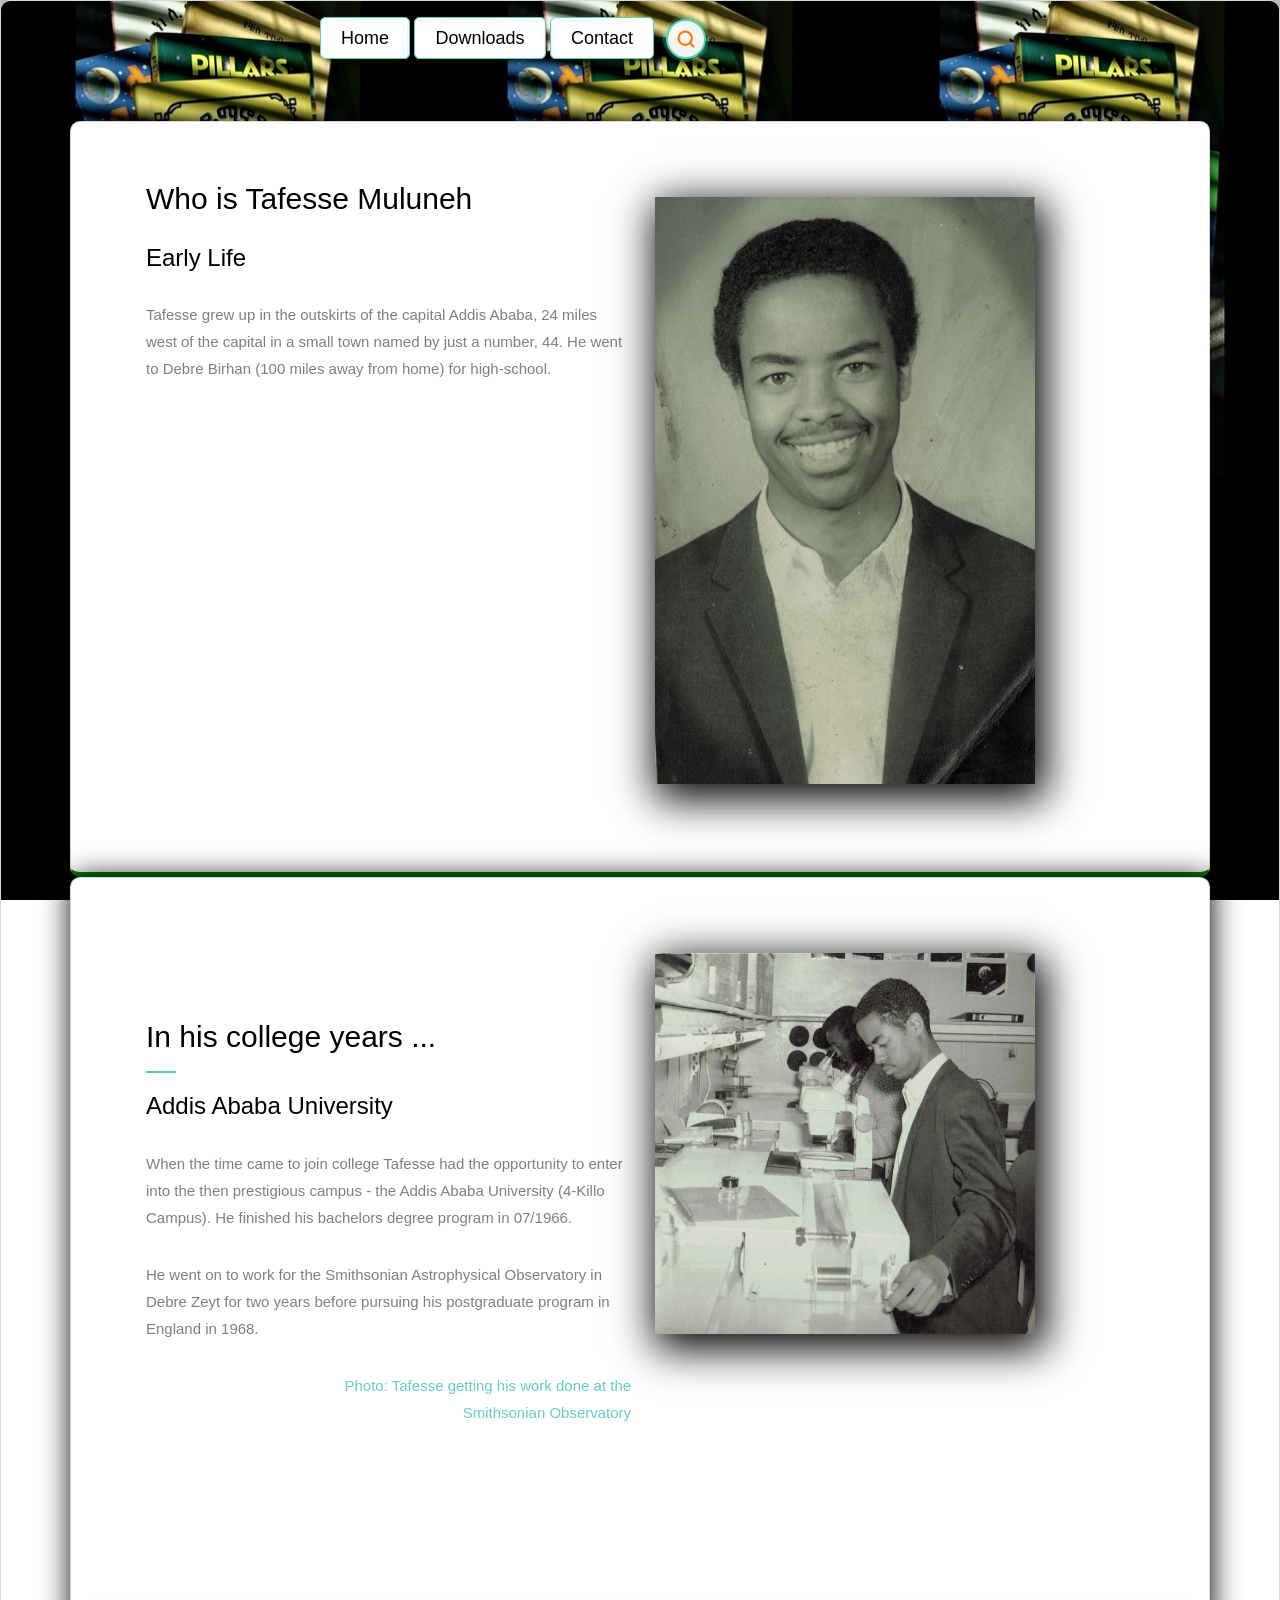
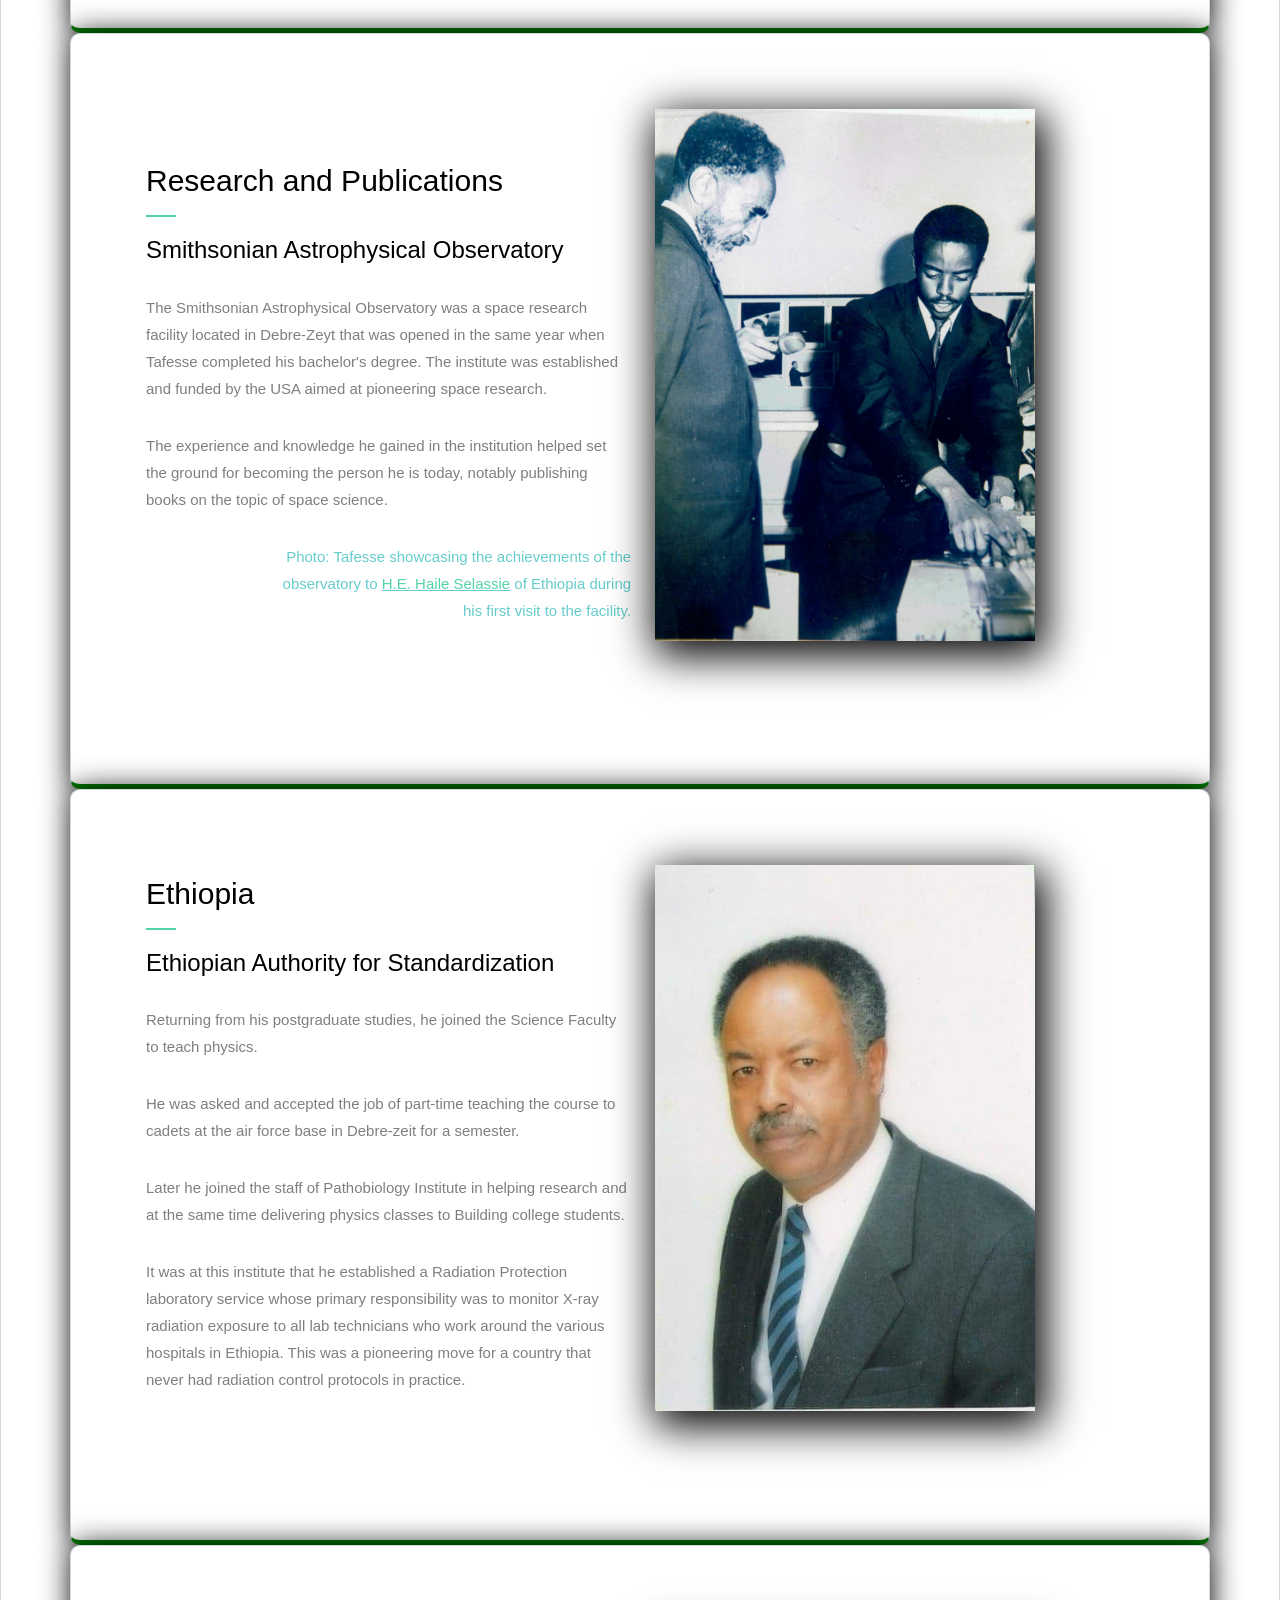
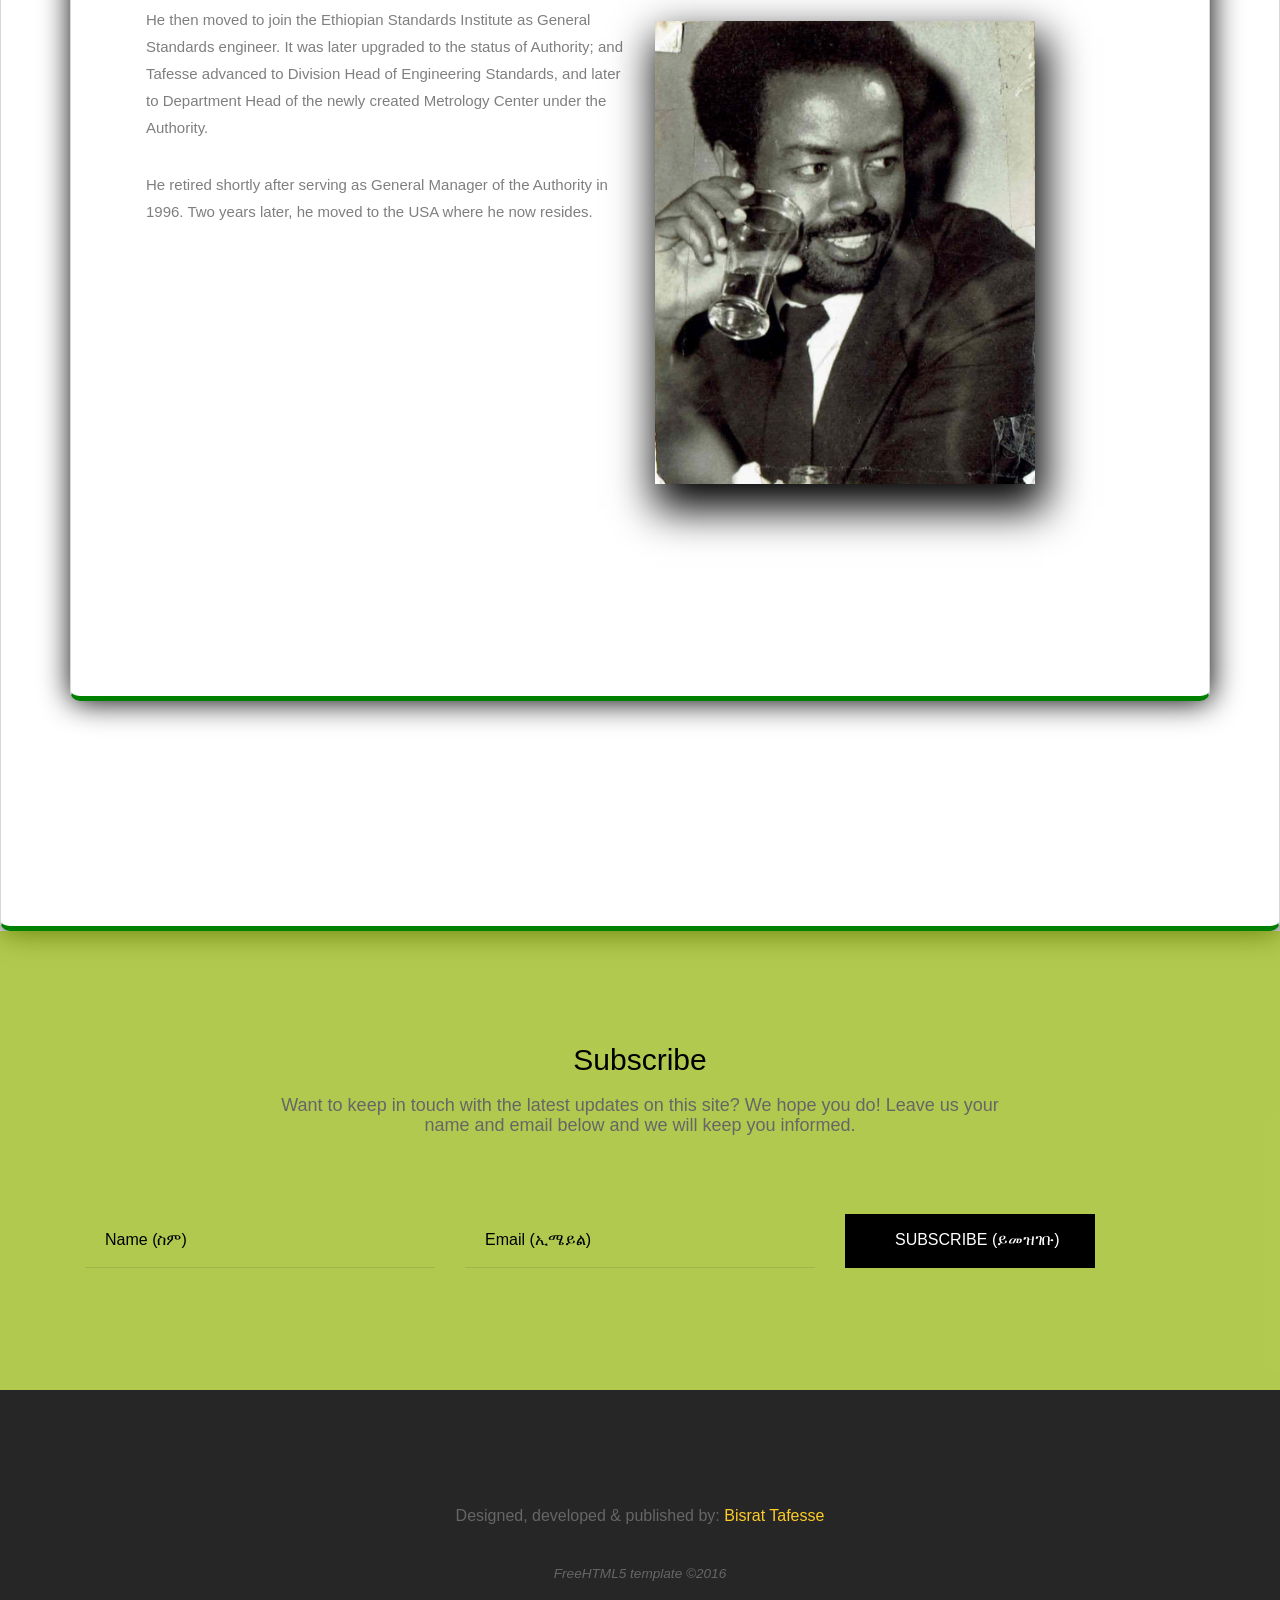
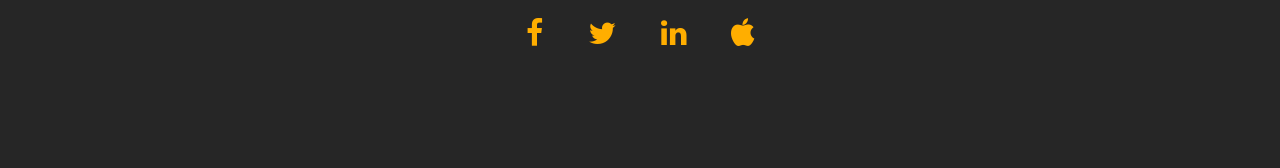
==== commit 928777c3: "Footer: remove <small> from first line so Bisrat Tafesse credit is larger Co-Authored-By: Claude Son" ====
--- a/show/biography.html
+++ b/show/biography.html
@@ -241,7 +241,7 @@
       <div class="container">
         <div class="col-md-12 text-center">
           <p class="copyright">
-            <em><small>Designed, developed &amp; published by: <a href="https://www.linkedin.com/in/bisrat" target="_blank">Bisrat Tafesse</a></small></em><br>
+            <em>Designed, developed &amp; published by: <a href="https://www.linkedin.com/in/bisrat" target="_blank">Bisrat Tafesse</a></em><br>
             <small><i>FreeHTML5 template &#169;2016</i></small>
           </p>
           <ul class="fh5co-social">
